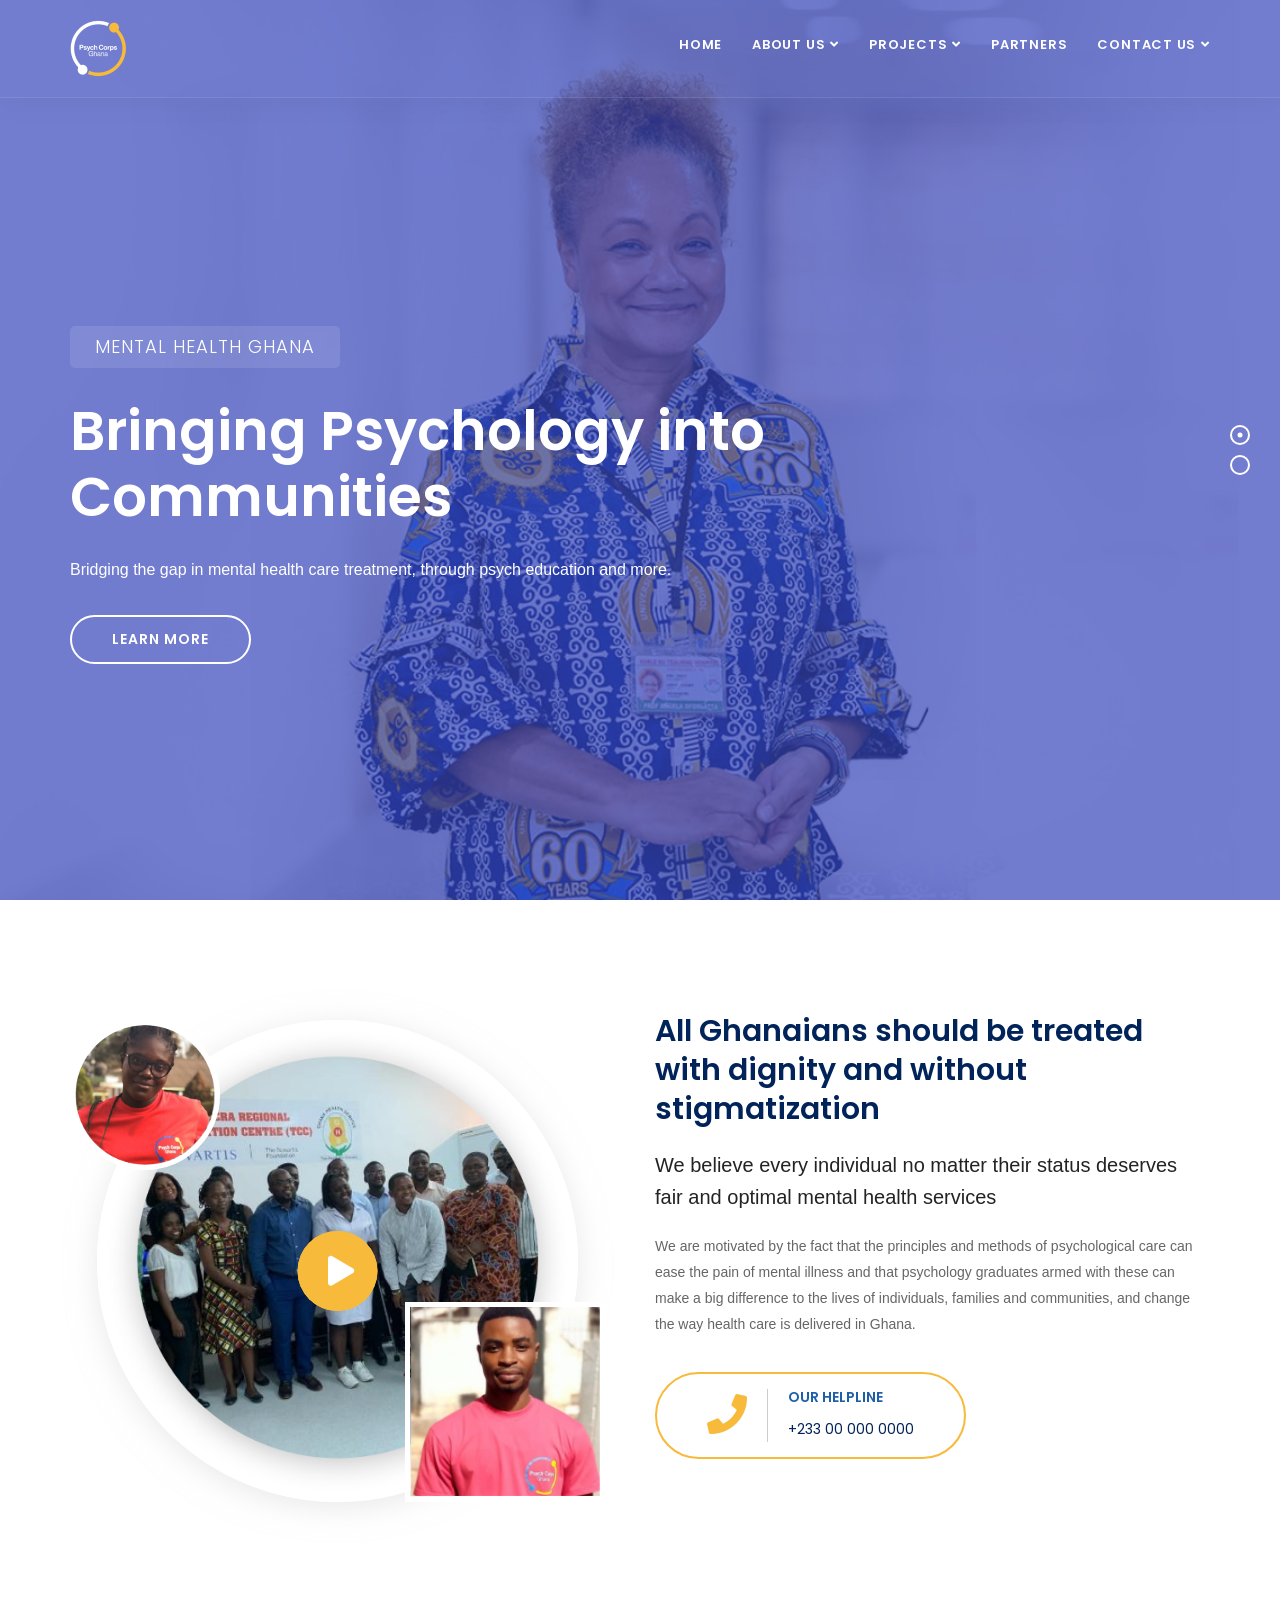
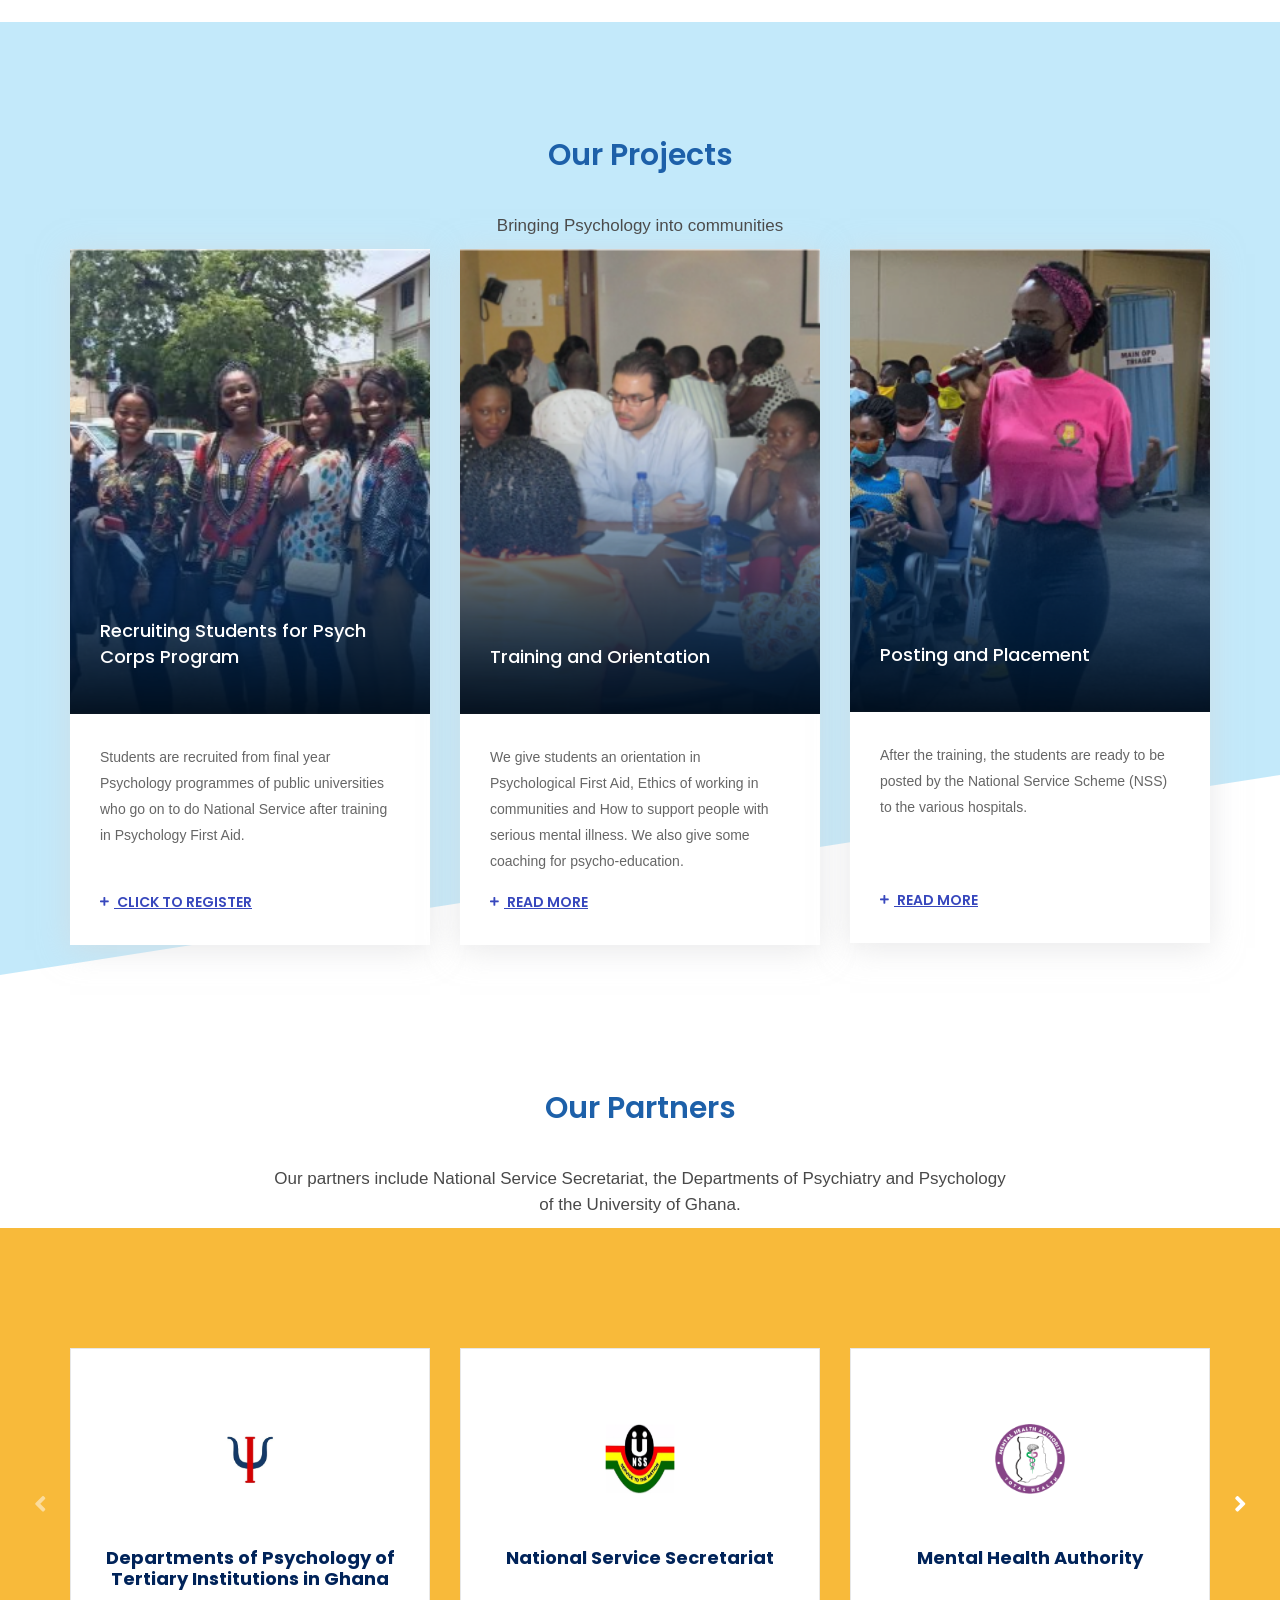
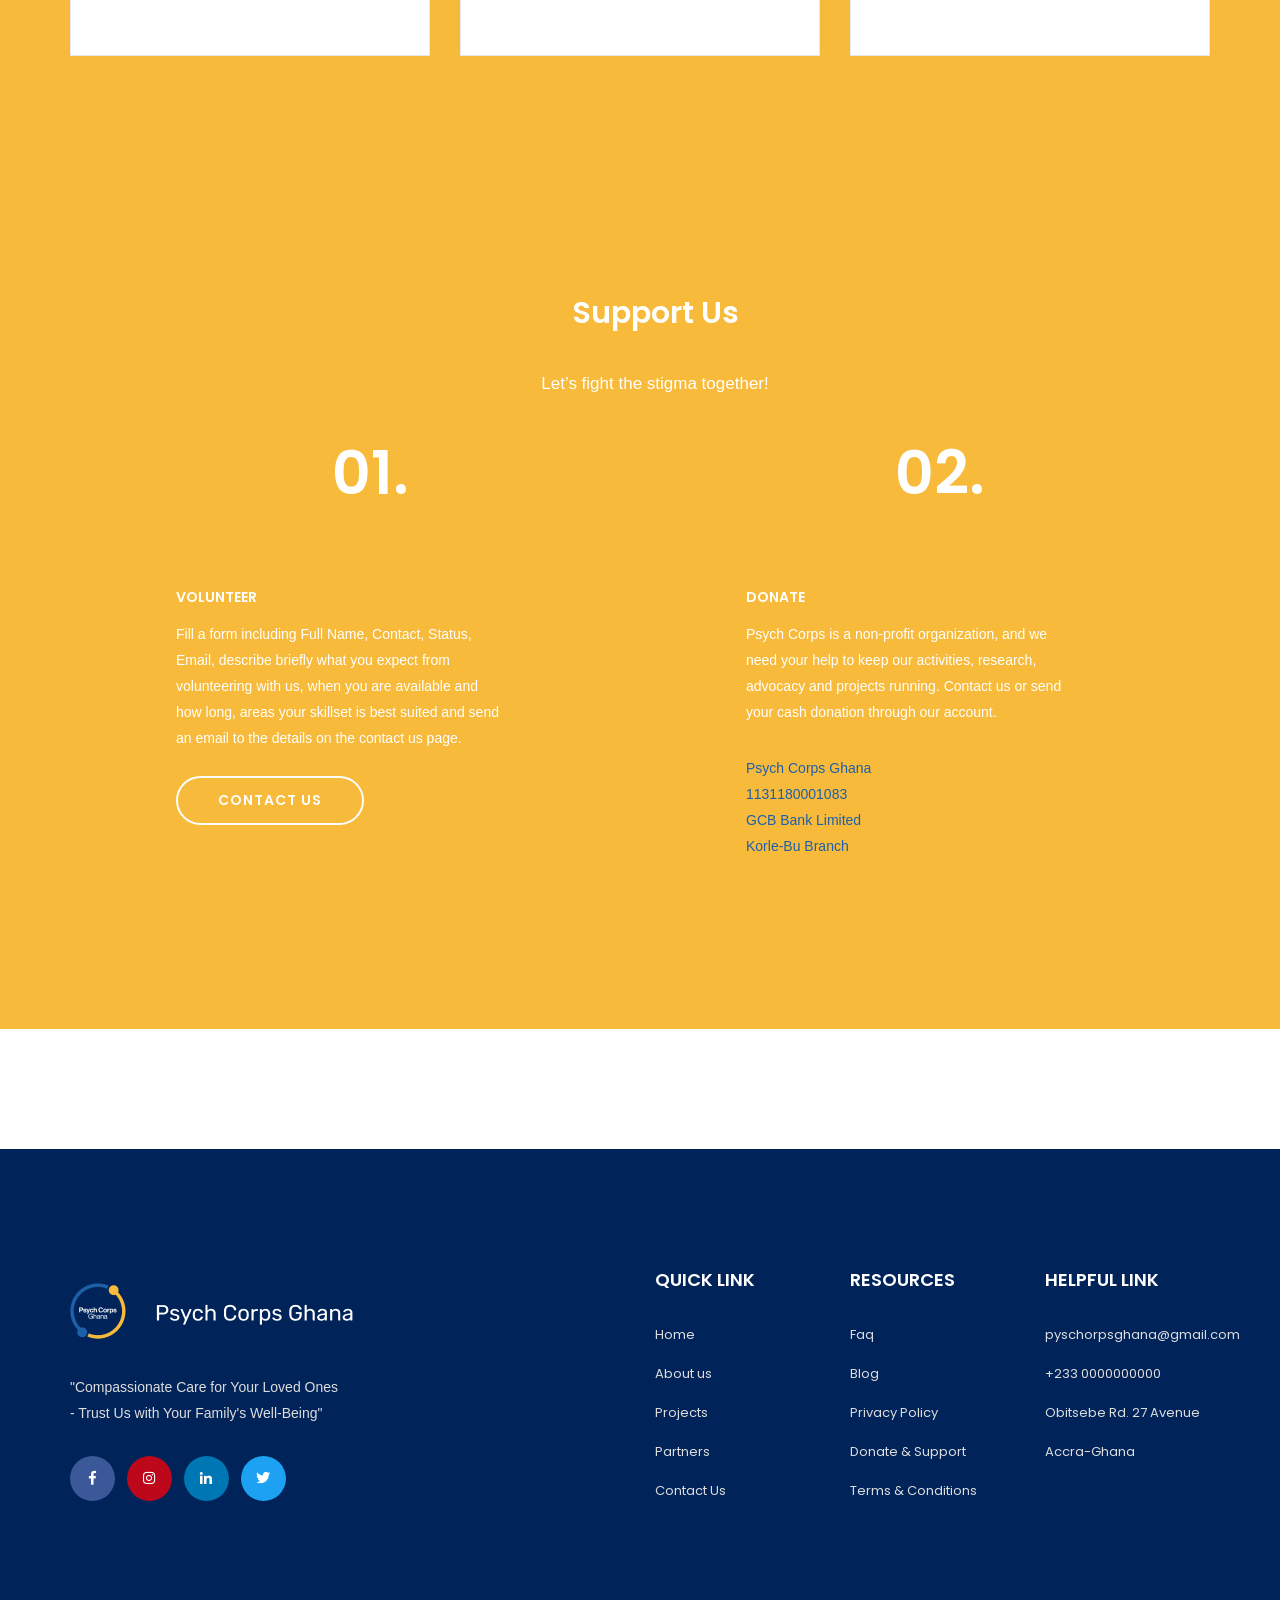
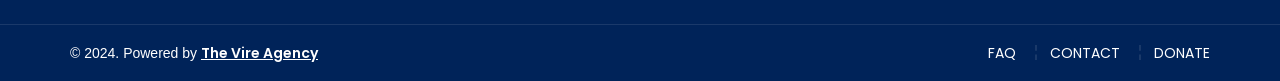
==== phychorps-ghana/source/index.html @ edf6812f "updated" ====
<!DOCTYPE html>
<html lang="en-US">
<head>
    <!-- ========== Meta Tags ========== -->
    <meta charset="utf-8">
    <meta http-equiv="X-UA-Compatible" content="IE=edge">
    <meta name="viewport" content="width=device-width, initial-scale=1">
    <meta name="description" content="Psychcorps Ghana trains and equips new graduates in psychology to administer psychological first aid in communities, reduce stigma and bridge the treatment gap.">
    <meta name="keywords" content="Psychcorps Ghana, Psychology, Doctors, Nurses, graduates">
    <meta name="author" content="Vire Agency">
    <!-- ========== Page Title ========== -->
    <title>Psychcorps Ghana | Home</title>

    <!-- ========== Favicon Icon ========== -->
    <link rel="shortcut icon" href="assets/images/psychcorpslogo.png" type="image/x-icon">

    <!-- ========== Start Stylesheet ========== -->
    <link href="assets/css/bootstrap.min.css" rel="stylesheet" />
    <link href="assets/css/font-awesome.min.css" rel="stylesheet" />
    <link href="assets/css/themify-icons.css" rel="stylesheet" />
    <link href="assets/css/flaticon-set.css" rel="stylesheet" />
    <link href="assets/css/magnific-popup.css" rel="stylesheet" />
    <link href="assets/css/owl.carousel.min.css" rel="stylesheet" />
    <link href="assets/css/owl.theme.default.min.css" rel="stylesheet" />
    <link href="assets/css/animate.css" rel="stylesheet" />
    <link href="assets/css/bootsnav.css" rel="stylesheet" />
    <link href="style.css" rel="stylesheet">
    <link href="assets/css/responsive.css" rel="stylesheet" />
    <!-- ========== End Stylesheet ========== -->

    <!-- HTML5 shim and Respond.js for IE8 support of HTML5 elements and media queries -->
    <!-- WARNING: Respond.js doesn't work if you view the page via file:// -->
    <!--[if lt IE 9]>
      <script src="assets/js/html5/html5shiv.min.js"></script>
      <script src="assets/js/html5/respond.min.js"></script>
    <![endif]-->

    <!-- ========== Google Fonts ========== -->
    <link href="https://fonts.googleapis.com/css?family=Source+Sans+Pro&display=swap" rel="stylesheet">
    <link href="https://fonts.googleapis.com/css?family=Poppins:200,300,400,500,600,700,800" rel="stylesheet">

</head>

<body>

    <!-- Preloader Start -->
    <div class="se-pre-con"></div>
    <!-- Preloader Ends -->

    <!-- Header 
    ============================================= -->
    <header>

        <!-- Start Navigation -->
        <nav class="navbar navbar-default active-border navbar-fixed navbar-transparent white bootsnav">

            <div class="container">
                <!-- Start Header Navigation -->
                <div class="navbar-header">
                    <button type="button" class="navbar-toggle" data-toggle="collapse" data-target="#navbar-menu">
                        <i class="fa fa-bars"></i>
                    </button>
                    <a class="navbar-brand" href="index.html">
                        <img src="assets/images/psychcorpslogo.png" class="logo logo-display" alt="Logo">
                        <img src="assets/images/psychcorpslogoblue.png" class="logo logo-scrolled" alt="Logo">
                    </a>
                </div>
                <!-- End Header Navigation -->

                <!-- Collect the nav links, forms, and other content for toggling -->
                <div class="collapse navbar-collapse" id="navbar-menu">
                    <ul class="nav navbar-nav navbar-right" data-in="#" data-out="#">
                        <li class="dropdown active dropdown-right">
                            <a href="index.html"   >Home</a>
                            <!-- <ul class="dropdown-menu">
                                <li><a href="index.html">Home Version One</a></li>
                                <li><a href="index-2.html">Home Version Two <span class="badge">Onepage</span></a></li>
                                <li><a href="index-1.html">Home Version Three <span class="badge">New</span></a></li>
                            </ul> -->
                        </li>
                       <li class="dropdown">
                            <a href="about.html" class="dropdown-toggle" data-toggle="dropdown" >About Us</a>
                            <ul class="dropdown-menu">
                                <li><a href="about.html">About</a></li>
                                <li><a href="board.html">Meet the Board</a></li>
                                <li><a href="team.html">Meet the Team</a></li>
                            </ul>
                        </li>
                        <li class="dropdown">
                            <a class="dropdown-toggle" data-toggle="dropdown" >Projects</a>
                            <ul class="dropdown-menu">
                                <li><a href="achievements.html">Achievements</a></li>
                                <li><a href="gallery.html">Gallery</a></li>
                                <!-- <li><a href="#">Blog</a></li> -->
                                <!-- <li><a href="blog-single-left-sidebar.html">Single Left Sidebar</a></li>
                                <li><a href="blog-single-right-sidebar.html">Single Right Sidebar</a></li> -->
                            </ul>
                        </li>

                        <li>
                            <a href="partners.html">Partners</a>
                        </li>
                        <!-- <li>
                            <a href="faq.html">Faq</a>
                        </li> -->
                         <li class="dropdown">
                            <a href="contact.html" class="dropdown-toggle" data-toggle="dropdown" >Contact US</a>
                            <ul class="dropdown-menu">
                                <!-- <li><a href="blog-standard.html">Support US</a></li> -->
                                <li><a href="blog-left-sidebar.html">Contact Us</a></li>
                            </ul>
                        </li>
                    </ul>
                </div><!-- /.navbar-collapse -->
            </div>   
        </nav>
        <!-- End Navigation -->

    </header>
    <!-- End Header -->

    <!-- Start Banner 
    ============================================= -->
    <div class="banner-area top-padding carousel-indicator-inc">
        <div id="bootcarousel" class="carousel content-less inc-top-heading text-normal slide carousel-fade animate_text" data-ride="carousel">

            <!-- Indicators -->
            <ol class="carousel-indicators">
                <li data-target="#bootcarousel" data-slide-to="0" class="active"></li>
                <li data-target="#bootcarousel" data-slide-to="1"></li>
            </ol>

            <!-- Wrapper for slides -->
            <div class="carousel-inner text-light carousel-zoom">
                <div class="item active">
                    <div class="slider-thumb bg-cover" style="background-image: url(assets/images/banner.jpg);"></div>
                    <div class="box-table shadow theme-hard">
                        <div class="box-cell">
                            <div class="container">
                                <div class="row">
                                    <div class="col-md-8">
                                        <div class="content">
                                            <h4 data-animation="animated fadeInDown">Mental Health Ghana</h4>
                                            <h2 data-animation="animated fadeInLeft">Bringing Psychology into Communities</h2>
                                            <p data-animation="animated slideInUp">
                                            Bridging the gap in mental health care treatment, through psych education and more.
                                            </p>
                                            <a  data-animation="animated fadeInDown" class="btn circle btn-light border btn-md" href="#">Learn More</a>
                                        </div>
                                    </div>
                                </div>
                            </div>
                        </div>
                    </div>
                </div>
                <div class="item">
                    <div class="slider-thumb bg-cover" style="background-image: url(assets/images/banner1.jpg);"></div>
                    <div class="box-table shadow theme-hard">
                        <div class="box-cell">
                            <div class="container">
                                <div class="row">
                                    <div class="col-md-8">
                                        <div class="content">
                                            <h4 data-animation="animated fadeInDown">Advice and information</h4>
                                            <h2 data-animation="animated fadeInLeft">Keep Talking About Mental Health</h2>
                                            <p data-animation="animated slideInUp">
                                            Bridging the gap in mental health care treatment, through psych education and more.
                                            </p>
                                            <a  data-animation="animated fadeInDown" class="btn circle btn-light border btn-md" href="#">Learn More</a>
                                        </div>
                                    </div>
                                </div>
                            </div>
                        </div>
                    </div>
                </div>

            </div>
            <!-- End Wrapper for slides -->
        </div>
    </div>
    <!-- End Banner -->

    <!-- Start Our About
    ============================================= -->
    <div class="about-area default-padding">
        <div class="container">
            <div class="row">
                <div class="about-content">
                    <div class="col-md-12 info">
                        <div class="content-info">
                            <div class="row">
                                <div class="col-md-6 thumb-box">
                                    <div class="thumb">
                                        <div class="top">
                                            <img src="assets/images/img5.png" alt="Thumb">
                                        </div>
                                        <div class="center">
                                            <img src="assets/images/img9.png" alt="Thumb">
                                            <a href="https://www.youtube.com/watch?v=5DGwOJXSxqg" class="popup-youtube light video-play-button video-inline">
                                                <i class="fa fa-play"></i>
                                            </a>
                                        </div>
                                        <div class="bottom">
                                            <img src="assets/images/img4.png" alt="Thumb">
                                        </div>
                                    </div>
                                </div>
                                <div class="col-md-6 info">
                                    <h2>All Ghanaians should be treated with dignity and without stigmatization</h2>
                                    <h4>We believe every individual no matter their status deserves fair and optimal mental health services</h4>
                                    <p>
                                        We are motivated by the fact that the principles and methods of psychological care can ease the pain of mental illness
                                        and that psychology graduates armed with these can make a big difference to the lives of individuals, families and
                                        communities, and change the way health care is delivered in Ghana.
                                    </p>
            
                                    <div class="button">
                                        <a href="#" class="contact-btn">
                                            <div class="icon">
                                                <i class="fas fa-phone"></i>
                                            </div>
                                            <div class="info">
                                                <h5>Our Helpline</h5>
                                                <span>+233 00 000 0000</span>
                                            </div>
                                        </a>
                                    </div>
                                </div>
                            </div>
                        </div>
                    </div>
                </div>
            </div>
        </div>
    </div>
    <!-- End Our About -->

    <!-- Start Responsibilities 
    ============================================= -->
    <div class="responsibilities-area bg-primary half-bg default-padding-top">
        <div id="blog" class="blog-area  bottom-less">
            <div class="container">
                <div class="row">
                    <div class="col-md-8 col-md-offset-2">
                        <div class="site-heading text-center">
                            <h2  class="blue-heading">Our Projects</h2>
                            
                            <p class="dark-paragraph">
                               Bringing Psychology into communities
                            </p>
                        </div>
                    </div>
                </div>
                <div class="row">
                    <div class="blog-items">
                        <!-- Single Item -->
                        <div class="single-item col-md-4">
                            <div class="item">
                                <div class="thumb">
                                    <a href="#">
                                        <img src="assets/images/img1.png" alt="Thumb">
                                        <div class="title">
                                            <h4>Recruiting Students for Psych Corps Program</h4>
                                        </div>
                                    </a>
                                </div>
                                <div class="info">
                                    <p>
                                     Students are recruited from final year Psychology programmes of public universities who go on to do National Service after training in Psychology First Aid. <br> <br>
                                    </p>
                                    <a class="more-btn" href="./Registration.html">
                                        <i class="fas fa-plus"></i> Click to Register
                                    </a>
                                </div>
                            </div>
                        </div>
                        
                        <!-- Single Item -->
                        <div class="single-item col-md-4">
                            <div class="item">
                                <div class="thumb">
                                    <a href="#">
                                        <img src="assets/images/img2.png" alt="Thumb">
                                        <div class="title">
                                            <h4>Training and Orientation</h4>
                                        </div>
                                    </a>
                                </div>
                                <div class="info">
                                    <p>
                                   We give students an orientation in Psychological First Aid, Ethics of working in communities and How to support people with serious mental illness. We also give some coaching for psycho-education.
                                    </p>
                                    <!--Use blog-single.html-->
                                    <a class="more-btn">
                                        <i class="fas fa-plus"></i> Read More
                                    </a>
                                </div>
                            </div>
                        </div>
                        
                        <!-- Single Item -->
                        <div class="single-item col-md-4">
                            <div class="item">
                                <div class="thumb">
                                    <a href="#">
                                        <img src="assets/images/img3.png" alt="Thumb">
                                        <div class="title">
                                            <h4>Posting and Placement
                                            </h4>
                                        </div>
                                    </a>
                                </div>
                                <div class="info">
                                    
                                    <p>
                                    After the training, the students are ready to be posted by the National Service Scheme (NSS) to the various hospitals. <br> <br> <br>
                                    </p>
                                    <a class="more-btn">
                                        <i class="fas fa-plus"></i> Read More
                                    </a>
                                </div>
                            </div>
                        </div>
                        
                    </div>
                </div>
            </div>
        </div>
    </div>
    <!-- End Responsibilities -->

    <!-- Start Way to Safe 
    ============================================= -->
    <div class="safe-way-area fixed-bg default-padding">
        <!-- End Fixed Shape BG -->
        <div class="container">
            <div class="row">
                <div class="col-md-8 col-md-offset-2">
                    <div class="site-heading text-center">
                        <h2 class="blue-heading">Our Partners</h2>
                       
                        <p class="dark-paragraph">
                        <!-- We collaborate with stakeholders (families, health providers, caregivers, other NGOs, government agencies) to achieve
                        our objectives of reducing the wide treatment gap and promotion of mental health -->
                        Our partners include National Service Secretariat, the Departments of Psychiatry and Psychology of the University of Ghana.
                    </div>
                </div>
            </div>
  
        </div>

            <div class="symptoms-area bg-yellow text-light contagion-area default-padding bg-fixed">
                <div class="container">
                
                    <div class="row">
                        <div class="col-md-12">
                            <div class="symptoms-carousel owl-carousel owl-theme contagion-items text-center">
                                <!-- Single Item -->
                                <div class="item">
                                    <div class="thumb">
                                        <img src="assets/images/icon1.png" alt="Thumb">
                                    </div>
                                    <h4>Departments of Psychology of  Tertiary Institutions in Ghana</h4>
                                    <!-- <p>
                                        Departments of Psychology of Tertiary Institutions in Ghana.
                                    </p> -->
                                </div>
                                
                                <!-- Single Item -->
                                <div class="item">
                                    <div class="thumb">
                                        <img src="assets/images/icon2.png" alt="Thumb">
                                    </div>
                                    <h4>National Service Secretariat <br> <br></h4>
                                    <!-- <p>
                                        Recommend exquisite household eagerness preserved now. My improved honoured he am ecstatic
                                        quitting greatest formerly.
                                    </p> -->
                                </div>
                                
                                <!-- Single Item -->
                                <div class="item">
                                    <div class="thumb">
                                        <img src="assets/images/icon3.png" alt="Thumb">
                                    </div>
                                    <h4>Mental Health Authority <br> <br></h4>
                                    <!-- <p>
                                        Recommend exquisite household eagerness preserved now. My improved honoured he am ecstatic
                                        quitting greatest formerly.
                                    </p> -->
                                </div>
                                
                               
                                <div class="item">
                                    <div class="thumb">
                                        <img src="assets/images/icon4.png" alt="Thumb">
                                    </div>
                                    <h4>Ghana Health Service</h4>
                                    <br>
                                    <!-- <p>
                                                                        Recommend exquisite household eagerness preserved now. My improved honoured he am ecstatic
                                                                        quitting greatest formerly.
                                                                    </p> -->
                                </div>
                                
                            </div>
                        </div>
                    </div>
                </div>
            </div>


     <div class="symptoms-area bg-yellow text-light contagion-area default-padding bg-fixed">
         <div class="container">
            <div class="container">
                    <div class="row">
                        <div class="col-md-8 col-md-offset-2">
                            <div class="site-heading text-center">
                                <h2>Support Us</h2>
                            
                                <p>
                                Let’s fight the stigma together!
                            </div>
                        </div>
                    </div>
                    
          <div class="responsibilities-items ">
                    <!-- Single Item -->
                    <div class="col-md-6 left-item">
                        <div class="item">
                            <h4 class="header-text">01.</h4>
                            <ul>
                                <li>
                                    <!-- <div class="thumb">
                                        <img src="assets/img/icons/001-hand-wash.svg" alt="Thumb">
                                    </div> -->
                                    <div class="info">
                                        <h5>VOLUNTEER</h5>
                                        <p>
                                            Fill a form including Full Name, Contact, Status, Email, describe briefly what you expect from volunteering with us, when you are available and how long, areas your skillset is best suited and send an email to the details on the contact us page.
                                        </p>
                                      
                                            <a  data-animation="animated fadeInDown" class="btn circle btn-light border btn-md volunteer-btn" href="contact.html">Contact Us</a>
                                 
                                    </div>
                                </li>                                
                            </ul>
                        </div>
                    </div>                 
                    <!-- Single Item -->
                    <div class="col-md-6 right-item">
                        <div class="item">
                            <h4 class="header-text">02.</h4>
                            <ul>
                                <li>
                                    <!-- <div class="thumb">
                                        <img src="assets/img/icons/012-handshake-2.svg" alt="Thumb">
                                    </div> -->
                                    <div class="info">
                                        <h5>DONATE</h5>
                                        <p>
                                           Psych Corps is a non-profit organization, and we need your help to keep our activities, research, advocacy and projects running. Contact us or send your cash donation through our account.
                                        </p> 
                                        <p class="sub-info" style="color:#1D60A9; margin-top: 3rem;">                                     
                                           Psych Corps Ghana <br>
                                             1131180001083 <br>
                                              GCB Bank Limited <br>
                                               Korle-Bu Branch 
                                        </p>      
                                    </div>
                                </li>
                            </ul>
                        </div>
                    </div>
            </div>
        </div>
    </div>
</div>

    </div>
    <!-- End Way to Safe -->



    <!-- Start Footer 
    ============================================= -->
    <footer class="bg-dark text-light">
        <div class="container">
            <div class="f-items default-padding">
                <div class="row">
                    <div class="col-md-6 col-sm-6 equal-height item">
                        <div class="f-item about">
                            <img src="assets/images/LOGO.png" alt="Logo">
                            <p>
                    "Compassionate Care for Your Loved Ones  <br>- Trust Us with Your Family's Well-Being"                            </p>
                            <ul class="social">
                                <li class="facebook">
                                    <a href="#">
                                        <i class="fab fa-facebook-f"></i>
                                    </a>
                                </li>
                                 <li class="pinterest">
                                    <a href="#">
                                        <i class="fab fa-instagram"></i>
                                    </a>
                                </li>
                                <li class="linkedin">
                                    <a href="#">
                                        <i class="fab fa-linkedin-in"></i>
                                    </a>
                                </li>
                                  <li class="twitter">
                                    <a href="#">
                                        <i class="fab fa-twitter"></i>
                                    </a>
                                </li>
                            </ul>
                        </div>
                    </div>
                    <div class="col-md-2 col-sm-6 equal-height item">
                        <div class="f-item link">
                            <h4>Quick Link</h4>
                            <ul>
                                <li>
                                    <a href="#">Home</a>
                                </li>
                                <li>
                                    <a href="#">About us</a>
                                </li>
                                <li>
                                    <a href="#">Projects</a>
                                </li>
                                <li>
                                    <a href="#">Partners</a>
                                </li>
                                <li>
                                    <a href="#">Contact Us</a>
                                </li>
                            </ul>
                        </div>
                    </div>
                    <div class="col-md-2 col-sm-6 equal-height item">
                        <div class="f-item link">
                            <h4>Resources</h4>
                            <ul>
                                <li>
                                    <a href="#">Faq</a>
                                </li>
                                <li>
                                    <a href="#">Blog</a>
                                </li>
                                  <li>
                                    <a href="#">Privacy Policy</a>
                                </li>
                                   <li>
                                    <a href="#">Donate & Support</a>
                                </li>
                                 <li>
                                    <a href="#">Terms & Conditions</a>
                                </li>
                            </ul>
                        </div>
                    </div>
                    <div class="col-md-2 col-sm-6 equal-height item">
                        <div class="f-item link">
                            <h4>Helpful Link</h4>
                            <ul>
                                <li>
                                    <a>pyschorpsghana@gmail.com</a>
                                </li>
                                <li>
                                    <a>+233 0000000000</a>
                                </li>
                                <li>
                                    <a>Obitsebe Rd. 27 Avenue</a>
                                </li>
                                <li>
                                    <a>Accra-Ghana</a>
                                </li>
                            </ul>
                        </div>
                    </div>
                </div>
            </div>
        </div>
        <!-- Start Footer Bottom -->
        <div class="footer-bottom">
            <div class="container">
                <div class="row">
                    <div class="col-md-6">
                        <p>&copy; 2024. Powered by <a href="https://www.vire.agency/">The Vire Agency</a></p>
                    </div>
                    <div class="col-md-6 text-right link">
                        <ul>
                            <li>
                                <a href="faq.html">Faq</a>
                            </li>
                            <li>
                                <a href="contact.html">Contact</a>
                            </li>
                            <li>
                                <a href="contact.html">Donate</a>
                            </li>
                        </ul>
                    </div>
                </div>
            </div>
        </div>
        <!-- End Footer Bottom -->
    </footer>
    <!-- End Footer -->

    <!-- jQuery Frameworks
    ============================================= -->
    <script src="assets/js/jquery-1.12.4.min.js"></script>
    <script src="assets/js/bootstrap.min.js"></script>
    <script src="assets/js/equal-height.min.js"></script>
    <script src="assets/js/jquery.appear.js"></script>
    <script src="assets/js/jquery.easing.min.js"></script>
    <script src="assets/js/jquery.magnific-popup.min.js"></script>
    <script src="assets/js/modernizr.custom.13711.js"></script>
    <script src="assets/js/owl.carousel.min.js"></script>
    <script src="assets/js/wow.min.js"></script>
    <script src="assets/js/progress-bar.min.js"></script>
    <script src="assets/js/isotope.pkgd.min.js"></script>
    <script src="assets/js/imagesloaded.pkgd.min.js"></script>
    <script src="assets/js/count-to.js"></script>
    <script src="assets/js/YTPlayer.min.js"></script>
    <script src="assets/js/circle-progress.js"></script>
    <script src="assets/js/bootsnav.js"></script>
    <script src="assets/js/main.js"></script>

</body>
</html>
---- phychorps-ghana/source/assets/css/themify-icons.css ----
@font-face {
	font-family: 'themify';
	src:url('../fonts/themify.eot?-fvbane');
	src:url('../fonts/themify.eot?#iefix-fvbane') format('embedded-opentype'),
		url('../fonts/themify.woff?-fvbane') format('woff'),
		url('../fonts/themify.ttf?-fvbane') format('truetype'),
		url('../fonts/themify.svg?-fvbane#themify') format('svg');
	font-weight: normal;
	font-style: normal;
}

[class^="ti-"], [class*=" ti-"] {
	font-family: 'themify';
	speak: none;
	font-style: normal;
	font-weight: normal;
	font-variant: normal;
	text-transform: none;
	line-height: 1;

	/* Better Font Rendering =========== */
	-webkit-font-smoothing: antialiased;
	-moz-osx-font-smoothing: grayscale;
}

.ti-wand:before {
	content: "\e600";
}
.ti-volume:before {
	content: "\e601";
}
.ti-user:before {
	content: "\e602";
}
.ti-unlock:before {
	content: "\e603";
}
.ti-unlink:before {
	content: "\e604";
}
.ti-trash:before {
	content: "\e605";
}
.ti-thought:before {
	content: "\e606";
}
.ti-target:before {
	content: "\e607";
}
.ti-tag:before {
	content: "\e608";
}
.ti-tablet:before {
	content: "\e609";
}
.ti-star:before {
	content: "\e60a";
}
.ti-spray:before {
	content: "\e60b";
}
.ti-signal:before {
	content: "\e60c";
}
.ti-shopping-cart:before {
	content: "\e60d";
}
.ti-shopping-cart-full:before {
	content: "\e60e";
}
.ti-settings:before {
	content: "\e60f";
}
.ti-search:before {
	content: "\e610";
}
.ti-zoom-in:before {
	content: "\e611";
}
.ti-zoom-out:before {
	content: "\e612";
}
.ti-cut:before {
	content: "\e613";
}
.ti-ruler:before {
	content: "\e614";
}
.ti-ruler-pencil:before {
	content: "\e615";
}
.ti-ruler-alt:before {
	content: "\e616";
}
.ti-bookmark:before {
	content: "\e617";
}
.ti-bookmark-alt:before {
	content: "\e618";
}
.ti-reload:before {
	content: "\e619";
}
.ti-plus:before {
	content: "\e61a";
}
.ti-pin:before {
	content: "\e61b";
}
.ti-pencil:before {
	content: "\e61c";
}
.ti-pencil-alt:before {
	content: "\e61d";
}
.ti-paint-roller:before {
	content: "\e61e";
}
.ti-paint-bucket:before {
	content: "\e61f";
}
.ti-na:before {
	content: "\e620";
}
.ti-mobile:before {
	content: "\e621";
}
.ti-minus:before {
	content: "\e622";
}
.ti-medall:before {
	content: "\e623";
}
.ti-medall-alt:before {
	content: "\e624";
}
.ti-marker:before {
	content: "\e625";
}
.ti-marker-alt:before {
	content: "\e626";
}
.ti-arrow-up:before {
	content: "\e627";
}
.ti-arrow-right:before {
	content: "\e628";
}
.ti-arrow-left:before {
	content: "\e629";
}
.ti-arrow-down:before {
	content: "\e62a";
}
.ti-lock:before {
	content: "\e62b";
}
.ti-location-arrow:before {
	content: "\e62c";
}
.ti-link:before {
	content: "\e62d";
}
.ti-layout:before {
	content: "\e62e";
}
.ti-layers:before {
	content: "\e62f";
}
.ti-layers-alt:before {
	content: "\e630";
}
.ti-key:before {
	content: "\e631";
}
.ti-import:before {
	content: "\e632";
}
.ti-image:before {
	content: "\e633";
}
.ti-heart:before {
	content: "\e634";
}
.ti-heart-broken:before {
	content: "\e635";
}
.ti-hand-stop:before {
	content: "\e636";
}
.ti-hand-open:before {
	content: "\e637";
}
.ti-hand-drag:before {
	content: "\e638";
}
.ti-folder:before {
	content: "\e639";
}
.ti-flag:before {
	content: "\e63a";
}
.ti-flag-alt:before {
	content: "\e63b";
}
.ti-flag-alt-2:before {
	content: "\e63c";
}
.ti-eye:before {
	content: "\e63d";
}
.ti-export:before {
	content: "\e63e";
}
.ti-exchange-vertical:before {
	content: "\e63f";
}
.ti-desktop:before {
	content: "\e640";
}
.ti-cup:before {
	content: "\e641";
}
.ti-crown:before {
	content: "\e642";
}
.ti-comments:before {
	content: "\e643";
}
.ti-comment:before {
	content: "\e644";
}
.ti-comment-alt:before {
	content: "\e645";
}
.ti-close:before {
	content: "\e646";
}
.ti-clip:before {
	content: "\e647";
}
.ti-angle-up:before {
	content: "\e648";
}
.ti-angle-right:before {
	content: "\e649";
}
.ti-angle-left:before {
	content: "\e64a";
}
.ti-angle-down:before {
	content: "\e64b";
}
.ti-check:before {
	content: "\e64c";
}
.ti-check-box:before {
	content: "\e64d";
}
.ti-camera:before {
	content: "\e64e";
}
.ti-announcement:before {
	content: "\e64f";
}
.ti-brush:before {
	content: "\e650";
}
.ti-briefcase:before {
	content: "\e651";
}
.ti-bolt:before {
	content: "\e652";
}
.ti-bolt-alt:before {
	content: "\e653";
}
.ti-blackboard:before {
	content: "\e654";
}
.ti-bag:before {
	content: "\e655";
}
.ti-move:before {
	content: "\e656";
}
.ti-arrows-vertical:before {
	content: "\e657";
}
.ti-arrows-horizontal:before {
	content: "\e658";
}
.ti-fullscreen:before {
	content: "\e659";
}
.ti-arrow-top-right:before {
	content: "\e65a";
}
.ti-arrow-top-left:before {
	content: "\e65b";
}
.ti-arrow-circle-up:before {
	content: "\e65c";
}
.ti-arrow-circle-right:before {
	content: "\e65d";
}
.ti-arrow-circle-left:before {
	content: "\e65e";
}
.ti-arrow-circle-down:before {
	content: "\e65f";
}
.ti-angle-double-up:before {
	content: "\e660";
}
.ti-angle-double-right:before {
	content: "\e661";
}
.ti-angle-double-left:before {
	content: "\e662";
}
.ti-angle-double-down:before {
	content: "\e663";
}
.ti-zip:before {
	content: "\e664";
}
.ti-world:before {
	content: "\e665";
}
.ti-wheelchair:before {
	content: "\e666";
}
.ti-view-list:before {
	content: "\e667";
}
.ti-view-list-alt:before {
	content: "\e668";
}
.ti-view-grid:before {
	content: "\e669";
}
.ti-uppercase:before {
	content: "\e66a";
}
.ti-upload:before {
	content: "\e66b";
}
.ti-underline:before {
	content: "\e66c";
}
.ti-truck:before {
	content: "\e66d";
}
.ti-timer:before {
	content: "\e66e";
}
.ti-ticket:before {
	content: "\e66f";
}
.ti-thumb-up:before {
	content: "\e670";
}
.ti-thumb-down:before {
	content: "\e671";
}
.ti-text:before {
	content: "\e672";
}
.ti-stats-up:before {
	content: "\e673";
}
.ti-stats-down:before {
	content: "\e674";
}
.ti-split-v:before {
	content: "\e675";
}
.ti-split-h:before {
	content: "\e676";
}
.ti-smallcap:before {
	content: "\e677";
}
.ti-shine:before {
	content: "\e678";
}
.ti-shift-right:before {
	content: "\e679";
}
.ti-shift-left:before {
	content: "\e67a";
}
.ti-shield:before {
	content: "\e67b";
}
.ti-notepad:before {
	content: "\e67c";
}
.ti-server:before {
	content: "\e67d";
}
.ti-quote-right:before {
	content: "\e67e";
}
.ti-quote-left:before {
	content: "\e67f";
}
.ti-pulse:before {
	content: "\e680";
}
.ti-printer:before {
	content: "\e681";
}
.ti-power-off:before {
	content: "\e682";
}
.ti-plug:before {
	content: "\e683";
}
.ti-pie-chart:before {
	content: "\e684";
}
.ti-paragraph:before {
	content: "\e685";
}
.ti-panel:before {
	content: "\e686";
}
.ti-package:before {
	content: "\e687";
}
.ti-music:before {
	content: "\e688";
}
.ti-music-alt:before {
	content: "\e689";
}
.ti-mouse:before {
	content: "\e68a";
}
.ti-mouse-alt:before {
	content: "\e68b";
}
.ti-money:before {
	content: "\e68c";
}
.ti-microphone:before {
	content: "\e68d";
}
.ti-menu:before {
	content: "\e68e";
}
.ti-menu-alt:before {
	content: "\e68f";
}
.ti-map:before {
	content: "\e690";
}
.ti-map-alt:before {
	content: "\e691";
}
.ti-loop:before {
	content: "\e692";
}
.ti-location-pin:before {
	content: "\e693";
}
.ti-list:before {
	content: "\e694";
}
.ti-light-bulb:before {
	content: "\e695";
}
.ti-Italic:before {
	content: "\e696";
}
.ti-info:before {
	content: "\e697";
}
.ti-infinite:before {
	content: "\e698";
}
.ti-id-badge:before {
	content: "\e699";
}
.ti-hummer:before {
	content: "\e69a";
}
.ti-home:before {
	content: "\e69b";
}
.ti-help:before {
	content: "\e69c";
}
.ti-headphone:before {
	content: "\e69d";
}
.ti-harddrives:before {
	content: "\e69e";
}
.ti-harddrive:before {
	content: "\e69f";
}
.ti-gift:before {
	content: "\e6a0";
}
.ti-game:before {
	content: "\e6a1";
}
.ti-filter:before {
	content: "\e6a2";
}
.ti-files:before {
	content: "\e6a3";
}
.ti-file:before {
	content: "\e6a4";
}
.ti-eraser:before {
	content: "\e6a5";
}
.ti-envelope:before {
	content: "\e6a6";
}
.ti-download:before {
	content: "\e6a7";
}
.ti-direction:before {
	content: "\e6a8";
}
.ti-direction-alt:before {
	content: "\e6a9";
}
.ti-dashboard:before {
	content: "\e6aa";
}
.ti-control-stop:before {
	content: "\e6ab";
}
.ti-control-shuffle:before {
	content: "\e6ac";
}
.ti-control-play:before {
	content: "\e6ad";
}
.ti-control-pause:before {
	content: "\e6ae";
}
.ti-control-forward:before {
	content: "\e6af";
}
.ti-control-backward:before {
	content: "\e6b0";
}
.ti-cloud:before {
	content: "\e6b1";
}
.ti-cloud-up:before {
	content: "\e6b2";
}
.ti-cloud-down:before {
	content: "\e6b3";
}
.ti-clipboard:before {
	content: "\e6b4";
}
.ti-car:before {
	content: "\e6b5";
}
.ti-calendar:before {
	content: "\e6b6";
}
.ti-book:before {
	content: "\e6b7";
}
.ti-bell:before {
	content: "\e6b8";
}
.ti-basketball:before {
	content: "\e6b9";
}
.ti-bar-chart:before {
	content: "\e6ba";
}
.ti-bar-chart-alt:before {
	content: "\e6bb";
}
.ti-back-right:before {
	content: "\e6bc";
}
.ti-back-left:before {
	content: "\e6bd";
}
.ti-arrows-corner:before {
	content: "\e6be";
}
.ti-archive:before {
	content: "\e6bf";
}
.ti-anchor:before {
	content: "\e6c0";
}
.ti-align-right:before {
	content: "\e6c1";
}
.ti-align-left:before {
	content: "\e6c2";
}
.ti-align-justify:before {
	content: "\e6c3";
}
.ti-align-center:before {
	content: "\e6c4";
}
.ti-alert:before {
	content: "\e6c5";
}
.ti-alarm-clock:before {
	content: "\e6c6";
}
.ti-agenda:before {
	content: "\e6c7";
}
.ti-write:before {
	content: "\e6c8";
}
.ti-window:before {
	content: "\e6c9";
}
.ti-widgetized:before {
	content: "\e6ca";
}
.ti-widget:before {
	content: "\e6cb";
}
.ti-widget-alt:before {
	content: "\e6cc";
}
.ti-wallet:before {
	content: "\e6cd";
}
.ti-video-clapper:before {
	content: "\e6ce";
}
.ti-video-camera:before {
	content: "\e6cf";
}
.ti-vector:before {
	content: "\e6d0";
}
.ti-themify-logo:before {
	content: "\e6d1";
}
.ti-themify-favicon:before {
	content: "\e6d2";
}
.ti-themify-favicon-alt:before {
	content: "\e6d3";
}
.ti-support:before {
	content: "\e6d4";
}
.ti-stamp:before {
	content: "\e6d5";
}
.ti-split-v-alt:before {
	content: "\e6d6";
}
.ti-slice:before {
	content: "\e6d7";
}
.ti-shortcode:before {
	content: "\e6d8";
}
.ti-shift-right-alt:before {
	content: "\e6d9";
}
.ti-shift-left-alt:before {
	content: "\e6da";
}
.ti-ruler-alt-2:before {
	content: "\e6db";
}
.ti-receipt:before {
	content: "\e6dc";
}
.ti-pin2:before {
	content: "\e6dd";
}
.ti-pin-alt:before {
	content: "\e6de";
}
.ti-pencil-alt2:before {
	content: "\e6df";
}
.ti-palette:before {
	content: "\e6e0";
}
.ti-more:before {
	content: "\e6e1";
}
.ti-more-alt:before {
	content: "\e6e2";
}
.ti-microphone-alt:before {
	content: "\e6e3";
}
.ti-magnet:before {
	content: "\e6e4";
}
.ti-line-double:before {
	content: "\e6e5";
}
.ti-line-dotted:before {
	content: "\e6e6";
}
.ti-line-dashed:before {
	content: "\e6e7";
}
.ti-layout-width-full:before {
	content: "\e6e8";
}
.ti-layout-width-default:before {
	content: "\e6e9";
}
.ti-layout-width-default-alt:before {
	content: "\e6ea";
}
.ti-layout-tab:before {
	content: "\e6eb";
}
.ti-layout-tab-window:before {
	content: "\e6ec";
}
.ti-layout-tab-v:before {
	content: "\e6ed";
}
.ti-layout-tab-min:before {
	content: "\e6ee";
}
.ti-layout-slider:before {
	content: "\e6ef";
}
.ti-layout-slider-alt:before {
	content: "\e6f0";
}
.ti-layout-sidebar-right:before {
	content: "\e6f1";
}
.ti-layout-sidebar-none:before {
	content: "\e6f2";
}
.ti-layout-sidebar-left:before {
	content: "\e6f3";
}
.ti-layout-placeholder:before {
	content: "\e6f4";
}
.ti-layout-menu:before {
	content: "\e6f5";
}
.ti-layout-menu-v:before {
	content: "\e6f6";
}
.ti-layout-menu-separated:before {
	content: "\e6f7";
}
.ti-layout-menu-full:before {
	content: "\e6f8";
}
.ti-layout-media-right-alt:before {
	content: "\e6f9";
}
.ti-layout-media-right:before {
	content: "\e6fa";
}
.ti-layout-media-overlay:before {
	content: "\e6fb";
}
.ti-layout-media-overlay-alt:before {
	content: "\e6fc";
}
.ti-layout-media-overlay-alt-2:before {
	content: "\e6fd";
}
.ti-layout-media-left-alt:before {
	content: "\e6fe";
}
.ti-layout-media-left:before {
	content: "\e6ff";
}
.ti-layout-media-center-alt:before {
	content: "\e700";
}
.ti-layout-media-center:before {
	content: "\e701";
}
.ti-layout-list-thumb:before {
	content: "\e702";
}
.ti-layout-list-thumb-alt:before {
	content: "\e703";
}
.ti-layout-list-post:before {
	content: "\e704";
}
.ti-layout-list-large-image:before {
	content: "\e705";
}
.ti-layout-line-solid:before {
	content: "\e706";
}
.ti-layout-grid4:before {
	content: "\e707";
}
.ti-layout-grid3:before {
	content: "\e708";
}
.ti-layout-grid2:before {
	content: "\e709";
}
.ti-layout-grid2-thumb:before {
	content: "\e70a";
}
.ti-layout-cta-right:before {
	content: "\e70b";
}
.ti-layout-cta-left:before {
	content: "\e70c";
}
.ti-layout-cta-center:before {
	content: "\e70d";
}
.ti-layout-cta-btn-right:before {
	content: "\e70e";
}
.ti-layout-cta-btn-left:before {
	content: "\e70f";
}
.ti-layout-column4:before {
	content: "\e710";
}
.ti-layout-column3:before {
	content: "\e711";
}
.ti-layout-column2:before {
	content: "\e712";
}
.ti-layout-accordion-separated:before {
	content: "\e713";
}
.ti-layout-accordion-merged:before {
	content: "\e714";
}
.ti-layout-accordion-list:before {
	content: "\e715";
}
.ti-ink-pen:before {
	content: "\e716";
}
.ti-info-alt:before {
	content: "\e717";
}
.ti-help-alt:before {
	content: "\e718";
}
.ti-headphone-alt:before {
	content: "\e719";
}
.ti-hand-point-up:before {
	content: "\e71a";
}
.ti-hand-point-right:before {
	content: "\e71b";
}
.ti-hand-point-left:before {
	content: "\e71c";
}
.ti-hand-point-down:before {
	content: "\e71d";
}
.ti-gallery:before {
	content: "\e71e";
}
.ti-face-smile:before {
	content: "\e71f";
}
.ti-face-sad:before {
	content: "\e720";
}
.ti-credit-card:before {
	content: "\e721";
}
.ti-control-skip-forward:before {
	content: "\e722";
}
.ti-control-skip-backward:before {
	content: "\e723";
}
.ti-control-record:before {
	content: "\e724";
}
.ti-control-eject:before {
	content: "\e725";
}
.ti-comments-smiley:before {
	content: "\e726";
}
.ti-brush-alt:before {
	content: "\e727";
}
.ti-youtube:before {
	content: "\e728";
}
.ti-vimeo:before {
	content: "\e729";
}
.ti-twitter:before {
	content: "\e72a";
}
.ti-time:before {
	content: "\e72b";
}
.ti-tumblr:before {
	content: "\e72c";
}
.ti-skype:before {
	content: "\e72d";
}
.ti-share:before {
	content: "\e72e";
}
.ti-share-alt:before {
	content: "\e72f";
}
.ti-rocket:before {
	content: "\e730";
}
.ti-pinterest:before {
	content: "\e731";
}
.ti-new-window:before {
	content: "\e732";
}
.ti-microsoft:before {
	content: "\e733";
}
.ti-list-ol:before {
	content: "\e734";
}
.ti-linkedin:before {
	content: "\e735";
}
.ti-layout-sidebar-2:before {
	content: "\e736";
}
.ti-layout-grid4-alt:before {
	content: "\e737";
}
.ti-layout-grid3-alt:before {
	content: "\e738";
}
.ti-layout-grid2-alt:before {
	content: "\e739";
}
.ti-layout-column4-alt:before {
	content: "\e73a";
}
.ti-layout-column3-alt:before {
	content: "\e73b";
}
.ti-layout-column2-alt:before {
	content: "\e73c";
}
.ti-instagram:before {
	content: "\e73d";
}
.ti-google:before {
	content: "\e73e";
}
.ti-github:before {
	content: "\e73f";
}
.ti-flickr:before {
	content: "\e740";
}
.ti-facebook:before {
	content: "\e741";
}
.ti-dropbox:before {
	content: "\e742";
}
.ti-dribbble:before {
	content: "\e743";
}
.ti-apple:before {
	content: "\e744";
}
.ti-android:before {
	content: "\e745";
}
.ti-save:before {
	content: "\e746";
}
.ti-save-alt:before {
	content: "\e747";
}
.ti-yahoo:before {
	content: "\e748";
}
.ti-wordpress:before {
	content: "\e749";
}
.ti-vimeo-alt:before {
	content: "\e74a";
}
.ti-twitter-alt:before {
	content: "\e74b";
}
.ti-tumblr-alt:before {
	content: "\e74c";
}
.ti-trello:before {
	content: "\e74d";
}
.ti-stack-overflow:before {
	content: "\e74e";
}
.ti-soundcloud:before {
	content: "\e74f";
}
.ti-sharethis:before {
	content: "\e750";
}
.ti-sharethis-alt:before {
	content: "\e751";
}
.ti-reddit:before {
	content: "\e752";
}
.ti-pinterest-alt:before {
	content: "\e753";
}
.ti-microsoft-alt:before {
	content: "\e754";
}
.ti-linux:before {
	content: "\e755";
}
.ti-jsfiddle:before {
	content: "\e756";
}
.ti-joomla:before {
	content: "\e757";
}
.ti-html5:before {
	content: "\e758";
}
.ti-flickr-alt:before {
	content: "\e759";
}
.ti-email:before {
	content: "\e75a";
}
.ti-drupal:before {
	content: "\e75b";
}
.ti-dropbox-alt:before {
	content: "\e75c";
}
.ti-css3:before {
	content: "\e75d";
}
.ti-rss:before {
	content: "\e75e";
}
.ti-rss-alt:before {
	content: "\e75f";
}
---- phychorps-ghana/source/assets/css/flaticon-set.css ----
/*
    Flaticon icon font: Flaticon
    Creation date: 08/09/2018 00:19
    */

@font-face {
  font-family: "Flaticon";
  src: url("../fonts/Flaticon.eot");
  src: url("../fonts/Flaticon.eot?#iefix") format("embedded-opentype"),
       url("../fonts/Flaticon.woff") format("woff"),
       url("../fonts/Flaticon.ttf") format("truetype"),
       url("../fonts/Flaticon.svg#Flaticon") format("svg");
  font-weight: normal;
  font-style: normal;
}

@media screen and (-webkit-min-device-pixel-ratio:0) {
  @font-face {
    font-family: "Flaticon";
    src: url("./Flaticon.svg#Flaticon") format("svg");
  }
}

[class^="flaticon-"]:before, [class*=" flaticon-"]:before,
[class^="flaticon-"]:after, [class*=" flaticon-"]:after {   
  font-family: Flaticon;
  speak: none;
  font-style: normal;
  font-weight: normal;
  font-variant: normal;
  text-transform: none;
  line-height: 1;

  /* Better Font Rendering =========== */
  -webkit-font-smoothing: antialiased;
  -moz-osx-font-smoothing: grayscale;
}

.flaticon-virus:before { content: "\f100"; }
.flaticon-cough-1:before { content: "\f101"; }
.flaticon-medical-mask:before { content: "\f102"; }
.flaticon-cough:before { content: "\f103"; }
.flaticon-fever-1:before { content: "\f104"; }
.flaticon-lungs:before { content: "\f105"; }
.flaticon-oxygen-mask:before { content: "\f106"; }
.flaticon-fever:before { content: "\f107"; }
.flaticon-facial-treatment:before { content: "\f108"; }
.flaticon-diarrhea:before { content: "\f109"; }
.flaticon-diarrhea-1:before { content: "\f10a"; }
.flaticon-cough-2:before { content: "\f10b"; }
.flaticon-cough-3:before { content: "\f10c"; }
.flaticon-virus-1:before { content: "\f10d"; }
.flaticon-death:before { content: "\f10e"; }
.flaticon-document:before { content: "\f10f"; }
.flaticon-skull:before { content: "\f110"; }
.flaticon-food:before { content: "\f111"; }
.flaticon-recovered:before { content: "\f112"; }
.flaticon-headache:before { content: "\f113"; }
.flaticon-headache-1:before { content: "\f114"; }
.flaticon-hand-wash:before { content: "\f115"; }
.flaticon-virus-2:before { content: "\f116"; }
---- phychorps-ghana/source/assets/css/bootsnav.css ----
/* * Navbar Main Css * v1.0 */
nav.bootsnav .dropdown.megamenu-fw {
  position: static;
}

nav.bootsnav .container {
  position: relative;
}

nav.bootsnav .megamenu-fw .dropdown-menu {
  left: auto;
}

nav.bootsnav .megamenu-content {
  padding: 15px;
  width: 100% !important;
}

nav.bootsnav .megamenu-content .title {
  color: #002359;
  font-weight: 600;
  margin-top: 0;
  text-transform: uppercase;
  margin-bottom: 10px;
  font-size: 14px;
}

nav.navbar.bootsnav li.dropdown ul.dropdown-menu > li > a .badge {
    padding: 5px 10px;
    font-weight: 500;
    margin-left: 4px;
    background: #3747bd;
    color: #ffffff;
    border-radius: 5px;
}


nav.bootsnav .dropdown.megamenu-fw .dropdown-menu {
  left: 0;
  right: 0;
}

.navbar .side .widget > a {
  border-radius: 30px;
}

.navbar-collapse {
  padding: 0;
}

nav.navbar .quote-btn a {
  color: #002359;
  display: inline-block;
  font-size: 12px;
  font-weight: 600;
  border: 2px solid #3747bd;
  text-transform: uppercase;
  top: -2px;
  letter-spacing: 0.6px;
}

nav.navbar .quote-btn {
  margin-top: -4px;
}

/* Navbar Default */

nav.navbar.navbar-default.inc-border.bootsnav{
    border-bottom: 1px solid #e7e7e7;
}

nav.navbar .navbar-brand {
  height: auto !important;
}

nav.navbar.bootsnav.logo-less .navbar-brand {
  display: none;
}

nav.navbar.navbar-default.logo-less .navbar-collapse {
  margin-left: -15px;
}

nav.navbar.bootsnav.navbar-default.navbar-fixed.navbar-transparent.inc-topbar {
  margin-top: 63px;
  transition: all 0.35s ease-in-out 0s;
}

nav.navbar.bootsnav.navbar-default.navbar-fixed.inc-topbar {
  margin-top: 0;
}

.navbar-default.navbar.navbar-sidebar.bg-dark .social-share {
  padding: 0 30px;
}

nav.bootsnav.navbar-sidebar.bg-dark ul.nav li.dropdown ul.dropdown-menu li a, 
nav.bootsnav.navbar-sidebar.bg-dark ul.nav li.dropdown a, 
nav.bootsnav.navbar-sidebar.bg-dark ul.nav li.dropdown h6 {
  color: #cccccc;
}

.attr-nav ul.cart-list li.total a {
  background: #3747bd none repeat scroll 0 0;
  display: inline-block;
  font-weight: 600 !important;
  padding: 12px 15px;
  color: #ffffff !important;
}

.attr-nav ul.cart-list li.total a:hover {
  background: #3747bd none repeat scroll 0 0 !important;
  color: #ffffff !important;
}

nav.navbar.bootsnav {
  background-color: #fff;
  border-radius: 0;
  border: none;
  box-shadow: 0 8px 25px 0 rgba(0, 0, 0, 0.04);
  -moz-box-shadow: 0 8px 25px 0 rgba(0, 0, 0, 0.04);
  -webkit-box-shadow: 0 8px 25px 0 rgba(0, 0, 0, 0.04);
  -o-box-shadow: 0 8px 25px 0 rgba(0, 0, 0, 0.04);
  margin: 0;
}

nav.bg-dark.navbar.bootsnav {
  background-color: #1c1c1c;
  border: medium none !important;
  margin: 0;
}

nav.navbar.bootsnav ul.nav > li > a {
  color: #002359;
  background-color: transparent !important;
  text-transform: uppercase;
  font-weight: 600;
  font-size: 14px;
}

nav.navbar.bootsnav.bg-dark ul.nav > li > a {
  color: #ffffff;
}

nav.navbar.bootsnav ul.nav li.megamenu-fw > a:hover, 
nav.navbar.bootsnav ul.nav li.megamenu-fw > a:focus, 
nav.navbar.bootsnav ul.nav li.active > a:hover, 
nav.navbar.bootsnav ul.nav li.active > a:focus, 
nav.navbar.bootsnav ul.nav li.active > a {
  background-color: transparent;
}

nav.navbar.bootsnav .navbar-toggle {
  background-color: transparent !important;
  border: none;
  padding: 0;
  font-size: 18px;
  position: relative;
  top: 5px;
}

nav.navbar.bootsnav ul.nav .dropdown-menu .dropdown-menu {
  top: 0;
  left: 100%;
}

nav.navbar.bootsnav ul.nav ul.dropdown-menu > li > a {
  white-space: normal;
}

ul.menu-col {
  padding: 0;
  margin: 0;
  list-style: none;
}

ul.menu-col li a {
  color: #002359;
}

ul.menu-col li a:hover, ul.menu-col li a:focus {
  text-decoration: none;
}

#navbar-menu {
  -webkit-animation-duration: .3s;
  animation-duration: .3s;
}

nav.bootsnav.navbar-full {
  padding-bottom: 10px;
  padding-top: 10px;
}

nav.bootsnav.navbar-full .navbar-header {
  display: block;
  width: 100%;
}

nav.bootsnav.navbar-full .navbar-toggle {
  display: inline-block;
  margin-right: 0;
  position: relative;
  top: 20px;
  font-size: 24px;
  -webkit-transition: all 1s ease-in-out;
  -moz-transition: all 1s ease-in-out;
  -o-transition: all 1s ease-in-out;
  -ms-transition: all 1s ease-in-out;
  transition: all 1s ease-in-out;
}

nav.bootsnav.navbar-full .navbar-collapse {
  position: fixed;
  width: 100%;
  height: 100% !important;
  top: 0;
  left: 0;
  padding: 0;
  display: none !important;
  z-index: 9;
}

nav.bootsnav.navbar-full .navbar-collapse.in {
  display: block !important;
}

nav.bootsnav.navbar-full .navbar-collapse .nav-full {
  overflow: auto;
}

nav.bootsnav.navbar-full .navbar-collapse .wrap-full-menu {
  display: table-cell;
  vertical-align: middle;
  background-color: #fff;
  overflow: auto;
}

nav.bootsnav.navbar-full .navbar-collapse .nav-full::-webkit-scrollbar {
  width: 0;
}

nav.bootsnav.navbar-full .navbar-collapse .nav-full::-moz-scrollbar {
  width: 0;
}

nav.bootsnav.navbar-full .navbar-collapse .nav-full::-ms-scrollbar {
  width: 0;
}

nav.bootsnav.navbar-full .navbar-collapse .nav-full::-o-scrollbar {
  width: 0;
}

nav.bootsnav.navbar-full .navbar-collapse ul.nav {
  display: block;
  width: 100%;
  overflow: auto;
}

nav.bootsnav.navbar-full .navbar-collapse ul.nav a:hover, 
nav.bootsnav.navbar-full .navbar-collapse ul.nav a:focus, 
nav.bootsnav.navbar-full .navbar-collapse ul.nav a {
  background-color: transparent;
}

nav.bootsnav.navbar-full .navbar-collapse ul.nav > li {
  float: none;
  display: block;
  text-align: center;
}

nav.bootsnav.navbar-full .navbar-collapse ul.nav > li > a {
  display: table;
  margin: auto;
  text-transform: uppercase;
  font-weight: bold;
  letter-spacing: normal;
  font-size: 14px;
  padding: 15px 15px;
}

nav.bootsnav.navbar-full .navbar-collapse ul.nav > li > a:hover {
  letter-spacing: 7px;
}

nav.bootsnav.navbar-full .navbar-collapse ul.nav > li.close-full-menu > a:hover {
  letter-spacing: normal;
}

li.close-full-menu > a {
  padding-top: 0px !important;
  padding-bottom: 0px !important;
}

li.close-full-menu > a i {
  font-size: 32px;
}

li.close-full-menu {
  padding-top: 30px !important;
  padding-bottom: 30px !important;
}

.attr-nav {
  display: inline-block;
  float: right;
  margin-left: 13px;
}

nav.navbar.attr-border .attr-nav {
  margin-left: 30px;
  padding-left: 15px;
  min-height: 90px;
}

.bootsnav .side .widget.social li.facebook a {
  background: #3b5998 none repeat scroll 0 0;
}

.bootsnav .side .widget.social li.twitter a {
  background: #1da1f2 none repeat scroll 0 0;
}

.bootsnav .side .widget.social li.pinterest a {
  background: #bd081c none repeat scroll 0 0;
}

.bootsnav .side .widget.social li.g-plus a {
  background: #db4437 none repeat scroll 0 0;
}

.bootsnav .side .widget.social li.linkedin a {
  background: #0077b5 none repeat scroll 0 0;
}

.bootsnav .side .widget.social li.dribbble a {
  background: #ea4c89 none repeat scroll 0 0;
}

nav.navbar.attr-border.bootsnav.sticked .attr-nav {
  min-height: 80px;
}

.attr-nav > ul {
  padding: 0;
  margin: 0 0 -17px 0;
  list-style: none;
  display: inline-block;
}

nav.navbar.attr-border .attr-nav {
  margin-left: 15px;
  min-height: 90px;
  padding-left: 10px;
  position: relative;
  z-index: 1;
}

nav.navbar.attr-border .attr-nav::before {
  background: #e7e7e7 none repeat scroll 0 0;
  content: "";
  height: 100%;
  left: 0;
  position: absolute;
  top: 0;
  width: 1px;
}

.attr-nav > ul li.dropdown ul.dropdown-menu {
  margin-top: 0;
}

.attr-nav > ul > li {
  float: left;
  display: block;
}

.attr-nav > ul > li > a {
  color: #002359;
  display: block;
  padding: 32px 0 !important;
  position: relative;
}

.attr-nav > a {
  margin-top: 25px;
}

.attr-nav > ul > li > a span.badge {
  background-color: #3747bd;
  color: #ffffff;
  height: 20px;
  line-height: 20px;
  margin-top: -5px;
  padding: 0;
  position: absolute;
  right: 0;
  text-align: center;
  top: 0;
  width: 20px;
}

.color-yellow .attr-nav > ul > li > a span.badge {
  background-color: #ff9800;
}

.attr-nav > ul > li.dropdown ul.dropdown-menu {
  -moz-border-radius: 0px;
  -webkit-border-radius: 0px;
  -o-border-radius: 0px;
  border-radius: 0px;
  -moz-box-shadow: 0px 0px 0px;
  -webkit-box-shadow: 0px 0px 0px;
  -o-box-shadow: 0px 0px 0px;
  box-shadow: 0px 0px 0px;
  border: solid 1px #e0e0e0;
}

ul.cart-list {
  padding: 0 !important;
  width: 250px !important;
}

ul.cart-list > li {
  position: relative;
  border-bottom: solid 1px #efefef;
  padding: 15px 15px 23px 15px !important;
}

ul.cart-list > li > a.photo {
  padding: 0 !important;
  margin-right: 15px;
  float: left;
  display: block;
  width: 50px;
  height: 50px;
  left: 15px;
  top: 15px;
}

ul.cart-list > li img {
  border: 1px solid #e7e7e7;
  height: 50px;
  padding: 3px;
  width: 50px;
}

ul.cart-list > li > h6 {
  margin: 0;
  font-size: 14px;
}

ul.cart-list > li > h6 > a.photo {
  padding: 0 !important;
  display: block;
}

ul.cart-list > li > p {
  margin-bottom: 0;
}

ul.cart-list > li.total {
  background-color: #f5f5f5;
  padding-bottom: 15px !important;
  font-family: 'Poppins', sans-serif;
}

ul.cart-list > li.total > .btn {
  display: inline-block;
  border: none !important;
  height: auto !important;
}

ul.cart-list > li .price {
  font-family: "PT Sans",sans-serif;
  font-weight: bold;
}

ul.cart-list > li .price:hover {
  box-shadow: inherit;
}

ul.cart-list > li.total > span {
  padding-top: 8px;
}

.navbar.bg-dark .top-search {
  background: #3747bd none repeat scroll 0 0;
}

.top-search form {
  overflow: hidden;
  position: relative;
}

.top-search form button {
  background: transparent none repeat scroll 0 0;
  border: medium none;
  box-shadow: inherit;
  color: #666666;
  height: 50px;
  position: absolute;
  right: 0;
  text-align: center;
  top: 0;
  width: 50px;
  z-index: 9;
}

.top-search {
  background-color: #ffffff;
  border: medium none;
  border-radius: 30px;
  box-shadow: 0 10px 40px -15px rgba(0, 0, 0, 0.5);
  display: none;
  height: 50px;
  position: absolute;
  right: 10px;
  top: 90px;
  z-index: 99;
  border: 1px solid #e7e7e7;
}

nav.bootsnav.navbar-default.small-pad .top-search {
  top: 90px;
}

nav.bootsnav.navbar-default.small-pad.logo-less .top-search {
  top: 75px;
}

.top-search input.form-control {
  background-color: transparent;
  border: medium none !important;
  box-shadow: inherit;
  color: #1c1c1c;
  min-width: 300px;
  padding: 0 20px;
}

.top-search .input-group-addon {
  background-color: transparent;
  border: medium none;
  color: #666666;
  padding-left: 0;
  padding-right: 0;
  position: absolute;
  right: 20px;
  top: 10px;
  z-index: 9;
}

.top-search .input-group-addon.close-search {
  cursor: pointer;
}

body {
  -webkit-transition: all 0.3s ease-in-out;
  -moz-transition: all 0.3s ease-in-out;
  -o-transition: all 0.3s ease-in-out;
  -ms-transition: all 0.3s ease-in-out;
  transition: all 0.3s ease-in-out;
}

.side {
  position: fixed;
  overflow-y: auto;
  top: 0;
  right: -400px;
  width: 400px;
  padding: 50px;
  height: 100%;
  display: block;
  background-color: #ffffff;
  -webkit-transition: all 0.3s ease-in-out;
  -moz-transition: all 0.3s ease-in-out;
  -o-transition: all 0.3s ease-in-out;
  -ms-transition: all 0.3s ease-in-out;
  transition: all 0.3s ease-in-out;
  z-index: 9;
  box-shadow: 0 15px 40px -5px rgba(0, 0, 0, 0.1);
}

.side.on {
  right: -16px;
}

.body-overlay {
  background: rgba(0, 0, 0, 0.65) none repeat scroll 0 0;
  bottom: 0;
  height: 0;
  left: 0;
  opacity: 0;
  position: fixed;
  right: 0;
  transition: opacity 0.4s ease 0.8s, height 0s ease 1.2s;
  z-index: 490;
}

body.on-side .body-overlay {
  height: 100%;
  transition: height 0s ease 0s, opacity 0.4s ease 0s;
}

body.on-side .body-overlay {
  opacity: 1;
  top: 0;
}

.side .close-side {
  border-radius: 50%;
  color: #f44336;
  float: right;
  font-size: 20px;
  font-weight: 400;
  height: 40px;
  line-height: 38px;
  position: relative;
  text-align: center;
  top: -30px;
  width: 40px;
  z-index: 2;
}

.color-yellow .side .close-side {
  color: #ff9800;
}

.side.barber .close-side {
  border-color: #bc9355;
  color: #bc9355;
}

.navbar .side .widget.social li {
  display: inline-block;
}

.navbar .side .widget li a {
  color: #002359;
}

.navbar .side .widget li a:hover {
  color: #3747bd;
}

nav.navbar.bootsnav ul.nav > li.dropdown > a.dropdown-toggle::after {
  content: "\f107";
  font-family: "Font Awesome 5 Free";
  margin-left: 5px;
  margin-top: 2px;
}

.navbar .side .widget.social li a {
  color: #ffffff;
  display: inline-block;
  font-weight: 500;
  height: 45px;
  line-height: 45px;
  margin-right: 5px;
  margin-top: 5px;
  padding: 0;
  text-align: center;
  width: 45px;
}

.navbar .side .widget.social li a:hover {
  background: #3747bd none repeat scroll 0 0;
  color: #ffffff;
}

.navbar.color-yellow .side .widget.social li a:hover {
  background: #ff9800 none repeat scroll 0 0;
}

.navbar .side .widget li {
  display: block;
  font-family: 'Poppins', sans-serif;
  font-size: 15px;
  margin-bottom: 15px;
}

.navbar .side .widget.opening-hours li {
  border-bottom: 1px solid #e7e7e7;
  font-size: 14px;
  font-weight: 600;
  margin-bottom: 10px;
  padding-bottom: 10px;
  text-transform: uppercase;
}

.navbar .side .widget.opening-hours li:last-child {
  border: medium none;
  margin: 0;
  padding: 0;
}

.navbar .side .widget li span {
  float: right;
}

.navbar .side.barber .widget li i {
  background: #bc9355 none repeat scroll 0 0;
}

.bootsnav .side .widget.search input {
  border: 1px solid #e7e7e7;
  box-shadow: inherit;
  width: 100%;
}

.navbar .side .widget li:last-child {
  margin: 0;
}

.navbar .side .widget h4 {
  display: block;
  font-weight: 600;
  margin-bottom: 25px;
  padding-bottom: 15px;
  position: relative;
  text-transform: capitalize;
  z-index: 1;
  border-bottom: 1px dashed #dddddd;
}

.navbar .widget .address {
  padding-top: 5px;
}

.navbar .side .address li {
  display: block;
}

.navbar .side .address li .icon, 
.navbar .side .address li .info {
  display: table-cell;
  vertical-align: middle;
}

.navbar .side .address li .icon i {
  background: #f4f4f4 none repeat scroll 0 0;
  border: 1px solid #e7e7e7;
  border-radius: 5px;
  color: #3747bd;
  font-size: 20px;
  height: 50px;
  line-height: 48px;
  text-align: center;
  width: 50px;
}

.navbar .side .address li .info span {
  color: #002359;
  display: block;
  float: none;
  font-weight: 600;
  text-transform: uppercase;
}

.navbar .side .address li .info {
  padding-left: 15px;
}

.navbar .side .widget .profile-thumb img {
  border: 2px solid #e7e7e7;
  height: 150px;
  margin-top: 10px;
  padding: 3px;
  width: 150px;
}

.navbar .side .widget h4::after {
  background: #3747bd none repeat scroll 0 0;
  bottom: -2px;
  content: "";
  height: 2px;
  left: 0;
  position: absolute;
  width: 50px;
}

.side .widget {
  position: relative;
  z-index: 1;
  margin-bottom: 50px;
}

.side .widget:last-child {
  margin-bottom: 0;
}

.side img {
  margin-bottom: 20px;
}

.side .widget .title {
  margin-bottom: 15px;
}

.side .widget ul.link {
  padding: 0;
  margin: 0;
  list-style: none;
}

.side .widget ul.link li a {
  color: #3747bd;
  display: block;
  font-weight: bold;
  letter-spacing: 1px;
  padding: 5px 0;
  text-transform: uppercase;
}

.color-yellow .side .widget ul.link li a {
  color: #ff9800;
}

.side .widget ul.link li a:focus, 
.side .widget ul.link li a:hover {
  color: #fff;
  text-decoration: none;
}

nav.navbar.bootsnav .share {
  padding: 0 30px;
  margin-bottom: 30px;
}

nav.navbar.bootsnav .share ul {
  display: inline-block;
  padding: 0;
  margin: 0 0 -7px 0;
  list-style: none;
}

nav.navbar.bootsnav .share ul > li {
  float: left;
  display: block;
  margin-right: 5px;
}

nav.navbar.bootsnav .share ul > li > a {
  border-radius: 3px;
  display: inline-block;
  margin-right: 20px;
  text-align: center;
  vertical-align: middle;
}

nav.navbar.bootsnav .share.dark ul > li > a {
  background-color: #3747bd;
  color: #ffffff;
}

nav.navbar.bootsnav.color-yellow .share.dark ul > li > a {
  background-color: #ff9800;
}

nav.navbar.bootsnav .share ul > li > a:hover {
  color: #3747bd;
}

nav.navbar.bootsnav.color-yellow .share ul > li > a:hover {
  color: #ff9800;
}

nav.navbar.bootsnav.navbar-fixed {
  display: block;
  position: fixed;
  width: 100%;
  z-index: 100;
  box-shadow: 0 8px 25px 0 rgba(0, 0, 0, 0.04);
  -moz-box-shadow: 0 8px 25px 0 rgba(0, 0, 0, 0.04);
  -webkit-box-shadow: 0 8px 25px 0 rgba(0, 0, 0, 0.04);
  -o-box-shadow: 0 8px 25px 0 rgba(0, 0, 0, 0.04);
  top: 0;
}

nav.navbar.bootsnav.navbar-fixed.nav-box.no-background {
  background: #ffffff none repeat scroll 0 0;
  top: 50px;
  width: auto;
  left: auto;
}

nav.navbar.bootsnav.navbar-fixed.nav-box.no-background ul.nav > li > a, 
nav.navbar.bootsnav.navbar-fixed.nav-box.no-background .attr-nav > ul > li > a {
  color: #002359;
}

nav.navbar.bootsnav.navbar-fixed.nav-box {
  left: 0;
  top: 0;
  width: 100%;
}

nav.navbar.bootsnav.navbar-fixed.no-background {
  display: block;
  position: absolute;
  width: 100%;
  z-index: 100;
  box-shadow: 0 0 0;
  -moz-box-shadow: 0 0 0;
  -webkit-box-shadow: 0 0 0;
  -o-box-shadow: 0 0 0;
}

nav.navbar.bootsnav {
  z-index: 100;
}

.wrap-sticky {
  position: relative;
  -webkit-transition: all 0.3s ease-in-out;
  -moz-transition: all 0.3s ease-in-out;
  -o-transition: all 0.3s ease-in-out;
  -ms-transition: all 0.3s ease-in-out;
  transition: all 0.3s ease-in-out;
}

.wrap-sticky nav.navbar.bootsnav {
  position: absolute;
  width: 100%;
  left: 0;
  top: 0;
  margin: 0;
}

.wrap-sticky nav.navbar.bootsnav.sticked {
  position: fixed;
  -webkit-transition: all 0.2s ease-in-out;
  -moz-transition: all 0.2s ease-in-out;
  -o-transition: all 0.2s ease-in-out;
  -ms-transition: all 0.2s ease-in-out;
  transition: all 0.2s ease-in-out;
  top: 0;
}

@media (min-width: 1024px) and (max-width: 1400px) {
  body.wrap-nav-sidebar .wrapper .container {
    width: 100%;
    padding-left: 30px;
    padding-right: 30px;
  }
}

@media (min-width: 1024px) and (max-width: 1200px) {
  nav.navbar.bootsnav ul.nav > li > a {
    padding: 35px 12px !important;
  }

  nav.navbar.bootsnav.sticked ul.nav > li > a {
    padding: 30px 12px !important;
  }
}

@media (min-width: 1024px) {
  nav.navbar.bootsnav ul.nav .dropdown-menu .dropdown-menu {
    margin-top: -2px;
  }

  nav.navbar.bootsnav ul.nav.navbar-right .dropdown-left .dropdown-menu .dropdown-menu {
    left: -200px;
  }

  nav.navbar.bootsnav ul.nav.navbar-right .dropdown-menu {
    right: auto;
  }

  nav.navbar.bootsnav ul.nav.navbar-right .dropdown-left .dropdown-menu {
    right: 0;
    left: auto;
  }

  nav.navbar.bootsnav ul.nav > li > a {
    font-size: 13px;
    font-weight: 600;
    letter-spacing: 0.06em;
    padding: 35px 15px;
    text-transform: uppercase;
  }

  nav.navbar.bootsnav ul.nav > li > a.active {
    color: #3747bd;
  }

  nav.navbar.bootsnav.active-bg ul.nav > li > a.active {
    background: #3747bd !important;
  }

  nav.navbar.bootsnav.active-border ul.nav > li > a.active {
    position: relative;
    z-index: 1;
  }

  nav.navbar.bootsnav.active-border ul.nav > li > a.active::before {
    top: -2px;
    position: absolute;
    left: 10%;
    content: "";
    height: 0px;
    width: 80%;
    border-bottom: 3px solid #3747bd;
  }

  nav.navbar.bootsnav.small-pad ul.nav > li > a {
    padding: 35px 15px !important;
  }

  nav.navbar.bootsnav.small-pad.logo-less ul.nav > li > a {
    padding: 30px 15px !important;
  }

  nav.bootsnav.small-pad .attr-nav > ul > li {
    padding: 25px 0;
  }

  nav.bootsnav.small-pad.logo-less .attr-nav > ul > li {
    padding: 20px 0;
  }

  nav.navbar.small-pad .attr-nav {
    min-height: inherit;
  }

  nav.navbar.bootsnav .navbar-brand {
    padding: 20px 15px;
  }

  nav.navbar.bootsnav ul.nav > li.active > a {
    color: #3747bd;
  }

  nav.navbar.bootsnav.active-bg ul.nav > li.active > a {
    background: #3747bd !important;
    color: #ffffff;
  }

  nav.navbar.bootsnav.color-yellow ul.nav > li.active > a {
    color: #ff9800;
  }

  nav.navbar.bootsnav.barber ul.nav > li.active > a {
    color: #bc9355;
  }

  nav.navbar.bootsnav.active-full ul.nav > li > a.active,
    nav.navbar.bootsnav.active-full ul.nav > li > a:hover {
    background: #3747bd none repeat scroll 0 0 !important;
    color: #ffffff;
  }

  nav.navbar.bootsnav.active-full.color-yellow ul.nav > li > a.active,
  nav.navbar.bootsnav.active-full.color-yellow ul.nav > li > a:hover {
    background: #ff9800 none repeat scroll 0 0 !important;
  }

  nav.navbar.bootsnav.active-full ul.nav > li.active > a:hover {
    color: #ffffff;
  }

  nav.navbar.bootsnav ul.nav > li > a:hover {
    color: #3747bd;
  }

  nav.navbar.bootsnav.color-yellow ul.nav > li > a:hover {
    color: #ff9800;
  }

  nav.navbar.bootsnav.barber ul.nav > li > a:hover {
    color: #bc9355;
  }

  nav.op-nav.bootsnav ul.nav.navbar-nav li a {
    text-transform: uppercase;
  }

  .social-links.sl-default a {
    border: 1px solid #ffffff;
    color: #ffffff;
    display: inline-block;
    float: left;
    height: 30px;
    line-height: 30px;
    margin-bottom: 5px;
    margin-right: 5px;
    text-align: center;
    width: 30px;
  }

  nav.navbar.bootsnav li.dropdown ul.dropdown-menu {
    background: #fff none repeat scroll 0 0;
    border: 1px solid transparent;
    border-radius: 2px;
    box-shadow: 0 5px 50px 0 rgba(0, 0, 0, 0.15);
    padding: 0;
    width: 250px;
  }

  nav.navbar.bootsnav li.dropdown ul.dropdown-menu.cart-list {
    left: auto;
    min-width: 300px;
    right: 0;
    border: none !important;
    margin-top: -5px;
    box-shadow: 0 5px 50px 0 rgba(0, 0, 0, 0.15);
  }

  nav.navbar.bootsnav.navbar-sticky.sticked li.dropdown ul.dropdown-menu.cart-list {
    margin-top: -8px;
  }

  nav.navbar.bootsnav li.dropdown ul.dropdown-menu > li a:hover, 
  nav.navbar.bootsnav li.dropdown ul.dropdown-menu > li a:hover {
    background-color: transparent;
  }

  nav.navbar.bootsnav li.dropdown ul.dropdown-menu > li > a {
    padding: 12px 15px;
    border-bottom: solid 1px #f5f5f5;
    color: #002359;
    font-weight: 500;
    font-size: 12px;
    text-transform: uppercase;
  }

  nav.navbar.bootsnav li.dropdown ul.dropdown-menu > li:last-child > a {
    border-bottom: none;
  }

  nav.navbar.bootsnav ul.navbar-right li.dropdown ul.dropdown-menu li a {
    color: #002359;
    display: block;
    font-size: 14px;
    margin-bottom: 0;
    padding: 12px 15px;
    text-align: left;
    text-transform: capitalize;
    width: 100%;
  }

  nav.navbar.bootsnav ul.navbar-right li.dropdown ul.dropdown-menu li a:hover {
    color: #3747bd;
  }

  nav.navbar.bootsnav.color-yellow ul.navbar-right li.dropdown ul.dropdown-menu li a:hover {
    color: #ff9800;
  }

  nav.navbar.bootsnav ul.navbar-left li.dropdown ul.dropdown-menu li a:hover {
    color: #3747bd;
  }

  nav.navbar.bootsnav.color-yellow ul.navbar-left li.dropdown ul.dropdown-menu li a:hover {
    color: #ff9800;
  }

  nav.navbar.bootsnav ul.navbar-right li.dropdown.dropdown-left ul.dropdown-menu li a {
    text-align: right;
  }

  nav.navbar.bootsnav li.dropdown ul.dropdown-menu li.dropdown > a.dropdown-toggle:before {
    font-family: 'Font Awesome 5 Free';
    font-weight: 900;
    float: right;
    content: "\f105";
    margin-top: 0;
  }

  nav.navbar.bootsnav ul.navbar-right li.dropdown ul.dropdown-menu li.dropdown > a.dropdown-toggle:before {
    font-family: 'Font Awesome 5 Free';
    font-weight: 900;
    float: right;
    content: "\f105";
    margin-top: 0;
  }

  nav.navbar.bootsnav ul.navbar-right li.dropdown.dropdown-left ul.dropdown-menu li.dropdown > a.dropdown-toggle:before {
    font-family: 'Font Awesome 5 Free';
    font-weight: 900;
    float: left;
    content: "\f104";
    margin-top: 0;
  }

  nav.navbar.bootsnav li.dropdown ul.dropdown-menu ul.dropdown-menu {
    top: -1px;
  }

  nav.navbar.bootsnav ul.dropdown-menu.megamenu-content {
    padding: 0 15px !important;
  }

  nav.navbar.bootsnav ul.dropdown-menu.megamenu-content > li {
    padding: 25px 0 20px;
  }

  nav.navbar.bootsnav ul.dropdown-menu.megamenu-content.tabbed {
    padding: 0;
  }

  nav.navbar.bootsnav ul.dropdown-menu.megamenu-content.tabbed > li {
    padding: 0;
  }

  nav.navbar.bootsnav ul.dropdown-menu.megamenu-content .col-menu {
    padding: 0 30px;
    margin: 0 -0.5px;
    border-left: solid 1px #f0f0f0;
    border-right: solid 1px #f0f0f0;
  }

  nav.navbar.bootsnav ul.dropdown-menu.megamenu-content .col-menu:first-child {
    border-left: none;
  }

  nav.navbar.bootsnav ul.dropdown-menu.megamenu-content .col-menu:last-child {
    border-right: none;
  }

  nav.navbar.bootsnav ul.dropdown-menu.megamenu-content .content {
    display: none;
  }

  nav.navbar.bootsnav ul.dropdown-menu.megamenu-content .content ul.menu-col li a {
    border-bottom: medium none;
    color: #002359;
    display: block;
    font-size: 14px;
    font-weight: 500;
    margin-bottom: 0;
    padding: 8px 0;
    text-align: left;
    text-transform: capitalize;
    width: 100%;
  }

  nav.navbar.bootsnav ul.dropdown-menu.megamenu-content .content ul.menu-col li a:hover {
    padding-left: 10px;
  }

  nav.navbar.bootsnav ul.dropdown-menu.megamenu-content .content ul.menu-col li a:hover {
    color: #3747bd;
  }

  nav.navbar.bootsnav.color-yellow ul.dropdown-menu.megamenu-content .content ul.menu-col li a:hover {
    color: #ff9800;
  }

  nav.navbar.bootsnav.on ul.dropdown-menu.megamenu-content .content {
    display: block !important;
    height: auto !important;
  }

  nav.navbar.bootsnav.no-background {
    background-color: transparent;
    border: none;
  }

  nav.navbar.bootsnav.navbar-transparent .attr-nav {
    padding-left: 15px;
    margin-left: 30px;
  }

  nav.navbar.bootsnav.navbar-transparent.white {
    background-color: rgba(255, 255, 255, 0.3);
    border-bottom: solid 1px #bbb;
  }

  nav.navbar.navbar-inverse.bootsnav.navbar-transparent.dark, 
  nav.navbar.bootsnav.navbar-transparent.dark {
    background-color: rgba(0, 0, 0, 0.3);
    border-bottom: solid 1px #555;
  }

  nav.navbar.bootsnav.navbar-transparent.white .attr-nav {
    border-left: solid 1px #bbb;
  }

  nav.navbar.navbar-inverse.bootsnav.navbar-transparent.dark .attr-nav, 
  nav.navbar.bootsnav.navbar-transparent.dark .attr-nav {
    border-left: solid 1px #555;
  }

  nav.navbar.bootsnav.no-background.white .attr-nav > ul > li > a, 
  nav.navbar.bootsnav.navbar-transparent.white .attr-nav > ul > li > a, 
  nav.navbar.bootsnav.navbar-transparent.white ul.nav > li > a, 
  nav.navbar.bootsnav.no-background.white ul.nav > li > a {
    color: #fff;
  }

  nav.navbar.bootsnav.navbar-transparent.dark .attr-nav > ul > li > a, 
  nav.navbar.bootsnav.navbar-transparent.dark ul.nav > li > a {
    color: #eee;
  }

  nav.navbar.bootsnav.navbar-fixed.navbar-transparent .logo-scrolled, 
  nav.navbar.bootsnav.navbar-fixed.no-background .logo-scrolled {
    display: none;
  }

  nav.navbar.bootsnav.navbar-fixed.navbar-transparent .logo-display, 
  nav.navbar.bootsnav.navbar-fixed.no-background .logo-display {
    display: block;
  }

  nav.navbar.bootsnav.navbar-fixed .logo-display {
    display: none;
  }

  nav.navbar.bootsnav.navbar-fixed .logo-scrolled {
    display: block;
  }

  .attr-nav > ul > li.dropdown ul.dropdown-menu {
    margin-top: 0;
    margin-left: 55px;
    width: 250px;
    left: -250px;
  }

  nav.navbar.bootsnav.menu-center .container {
    position: relative;
  }

  nav.navbar .container-full {
    width: 90%;
    margin: auto;
    position: relative;
  }

  nav.navbar.bootsnav.menu-center ul.nav.navbar-center {
    float: none;
    margin: 0 auto;
    display: table;
    table-layout: fixed;
  }

  nav.navbar.bootsnav.menu-center .navbar-header, 
  nav.navbar.bootsnav.menu-center .attr-nav {
    position: absolute;
  }

  nav.navbar.bootsnav.menu-center .attr-nav {
    right: 15px;
  }

  nav.bootsnav.navbar-brand-top .navbar-header {
    display: block;
    width: 100%;
    text-align: center;
  }

  nav.bootsnav.navbar-brand-top ul.nav > li.dropdown > ul.dropdown-menu {
    margin-top: 0px;
  }

  nav.bootsnav.navbar-brand-top ul.nav > li.dropdown.megamenu-fw > ul.dropdown-menu {
    margin-top: 0;
  }

  nav.bootsnav.navbar-brand-top .navbar-header .navbar-brand {
    display: inline-block;
    float: none;
    margin: 0;
  }

  nav.bootsnav.navbar-brand-top .navbar-collapse {
    text-align: center;
  }

  nav.bootsnav.navbar-brand-top ul.nav {
    display: inline-block;
    float: none;
    margin: 0 0 -5px 0;
  }

  nav.bootsnav.brand-center .navbar-header {
    display: block;
    width: 100%;
    position: absolute;
    text-align: center;
    top: 0;
    left: 0;
  }

  nav.bootsnav.brand-center .navbar-brand {
    display: inline-block;
    float: none;
  }

  nav.bootsnav.brand-center.center-side .navbar-brand {
    display: inline-block;
    float: none;
    padding: 15px 0;
  }

  nav.bootsnav.brand-center .navbar-collapse {
    text-align: center;
    display: inline-block;
    padding-left: 0;
    padding-right: 0;
  }

  nav.bootsnav.brand-center ul.nav > li.dropdown > ul.dropdown-menu {
    margin-top: 0px;
  }

  nav.bootsnav.brand-center ul.nav > li.dropdown.megamenu-fw > ul.dropdown-menu {
    margin-top: 0;
  }

  nav.bootsnav.brand-center .navbar-collapse .col-half {
    width: 50%;
    float: left;
    display: block;
  }

  nav.bootsnav.brand-center .navbar-collapse .col-half.left {
    text-align: right;
    padding-right: 100px;
  }

  nav.bootsnav.brand-center .navbar-collapse .col-half.right {
    text-align: left;
    padding-left: 100px;
  }

  nav.bootsnav.brand-center ul.nav {
    float: none !important;
    margin-bottom: -5px !important;
    display: inline-block !important;
  }

  nav.bootsnav.brand-center ul.nav.navbar-right {
    margin: 0;
  }

  nav.bootsnav.brand-center.center-side .navbar-collapse .col-half.left {
    text-align: left;
    padding-right: 100px;
  }

  nav.bootsnav.brand-center.center-side .navbar-collapse .col-half.right {
    text-align: right;
    padding-left: 100px;
  }

  body.wrap-nav-sidebar .wrapper {
    padding-left: 260px;
    overflow-x: hidden;
  }

  nav.bootsnav.navbar-sidebar {
    position: fixed;
    width: 260px;
    overflow: hidden;
    left: 0;
    padding: 0 0 0 0 !important;
    background: #fff;
    -moz-box-shadow: 1px 0px 1px 0px #eee;
    -webkit-box-shadow: 1px 0px 1px 0px #eee;
    -o-box-shadow: 1px 0px 1px 0px #eee;
    box-shadow: 1px 0px 1px 0px #eee;
  }

  nav.bootsnav.navbar-sidebar.bg-dark {
    background: #fff none repeat scroll 0 0;
    -moz-box-shadow: 1px 0 6px 0 #040914;
    -webkit-box-shadow: 1px 0 6px 0 #040914;
    -o-box-shadow: 1px 0 6px 0 #040914;
    box-shadow: 1px 0 6px 0 #040914;
    left: 0;
    overflow: hidden;
    padding: 0 !important;
    position: fixed;
    width: 260px;
  }

  nav.bootsnav.navbar-sidebar.bg-dark {
    background-color: #1c1c1c;
  }

  nav.bootsnav.navbar-sidebar .scroller {
    width: 280px;
    overflow-y: auto;
    overflow-x: hidden;
  }

  nav.bootsnav.navbar-sidebar .container-fluid, 
  nav.bootsnav.navbar-sidebar .container {
    padding: 0 !important;
  }

  nav.bootsnav.navbar-sidebar .navbar-header {
    float: none;
    display: block;
    width: 260px;
    padding: 10px 15px;
    margin: 10px 0 0 0 !important;
  }

  nav.bootsnav.navbar-sidebar .navbar-collapse {
    padding: 0 !important;
    width: 260px;
  }

  nav.bootsnav.navbar-sidebar ul.nav {
    float: none;
    display: block;
    width: 100%;
    padding: 0 15px !important;
    margin: 0 0 30px 0;
  }

  nav.bootsnav.navbar-sidebar ul.nav li {
    float: none !important;
  }

  nav.bootsnav.navbar-sidebar ul.nav > li {
    border-bottom: 1px solid #eeeeee;
  }

  nav.bootsnav.navbar-sidebar.bg-dark ul.nav > li {
    border-bottom: 1px solid #0f1a20;
  }

  nav.bootsnav.navbar-sidebar ul.nav > li > a {
    padding: 10px 15px;
  }

  nav.bootsnav.navbar-sidebar.bg-dark ul.nav > li > a {
    color: #ffffff;
  }

  nav.bootsnav.navbar-sidebar ul.nav > li > a:hover {
    color: #3747bd;
  }

  nav.bootsnav.navbar-sidebar.color-yellow ul.nav > li > a:hover {
    color: #ff9800;
  }

  nav.bootsnav.navbar-sidebar ul.nav > li.dropdown > a:after {
    float: right;
  }

  nav.bootsnav.navbar-sidebar ul.nav li.dropdown ul.dropdown-menu {
    left: 100%;
    top: 0;
    position: relative !important;
    left: 0 !important;
    width: 100% !important;
    height: auto !important;
    background-color: transparent;
    border: none !important;
    padding: 0;
    -moz-box-shadow: 0px 0px 0px;
    -webkit-box-shadow: 0px 0px 0px;
    -o-box-shadow: 0px 0px 0px;
    box-shadow: 0px 0px 0px;
  }

  nav.bootsnav.navbar-sidebar ul.nav .megamenu-content .col-menu {
    border: none !important;
  }

  nav.bootsnav.navbar-sidebar ul.nav > li.dropdown > ul.dropdown-menu {
    margin-bottom: 15px;
  }

  nav.bootsnav.navbar-sidebar ul.nav li.dropdown ul.dropdown-menu {
    padding-left: 15px;
    float: none;
    margin-bottom: 0;
  }

  nav.bootsnav.navbar-sidebar ul.nav li.dropdown ul.dropdown-menu li a {
    padding: 10px 15px;
    color: #002359;
    border: none;
  }

  nav.bootsnav.navbar-sidebar ul.nav li.dropdown ul.dropdown-menu ul.dropdown-menu {
    padding-left: 15px;
    margin-top: 0;
  }

  nav.bootsnav.navbar-sidebar ul.nav li.dropdown ul.dropdown-menu li.dropdown > a:before {
    font-family: 'FontAwesome';
    content: "\f105";
    float: right;
  }

  nav.bootsnav.navbar-sidebar ul.nav li.dropdown.on ul.dropdown-menu li.dropdown.on > a:before {
    content: "\f107";
  }

  nav.bootsnav.navbar-sidebar ul.dropdown-menu.megamenu-content > li {
    padding: 0 !important;
  }

  nav.bootsnav.navbar-sidebar .dropdown .megamenu-content .col-menu {
    display: block;
    float: none !important;
    padding: 0;
    margin: 0;
    width: 100%;
  }

  nav.bootsnav.navbar-sidebar .dropdown .megamenu-content .col-menu .title {
    padding: 7px 0;
    text-transform: none;
    font-weight: 400;
    letter-spacing: 0px;
    margin-bottom: 0;
    cursor: pointer;
    color: #002359;
    text-transform: uppercase;
  }

  nav.bootsnav.navbar-sidebar .dropdown .megamenu-content .col-menu .title:before {
    font-family: 'FontAwesome';
    content: "\f105";
    float: right;
  }

  nav.bootsnav.navbar-sidebar .dropdown .megamenu-content .col-menu.on .title:before {
    content: "\f107";
  }

  nav.bootsnav.navbar-sidebar .dropdown .megamenu-content .col-menu {
    border: none;
  }

  nav.bootsnav.navbar-sidebar .dropdown .megamenu-content .col-menu .content {
    padding: 0 0 0 15px;
  }

  nav.bootsnav.navbar-sidebar .dropdown .megamenu-content .col-menu ul.menu-col li a {
    padding: 3px 0 !important;
  }
}

@media (max-width: 1023px) {

  .attr-nav {
    margin-right: 0;
  }

  nav.bootsnav.navbar-default.small-pad .top-search {
    top: 70px;
  }

  nav.navbar.bootsnav .navbar-brand {
    display: inline-block;
    float: none !important;
    margin: 0 !important;
  }

  nav.navbar.bootsnav .navbar-header {
    float: none;
    display: block;
    text-align: center;
    padding-left: 30px;
    padding-right: 30px;
  }

  nav.navbar.bootsnav .navbar-toggle {
    display: inline-block;
    float: left;
    margin-right: -200px;
    margin-top: 15px;
  }

  nav.navbar.bootsnav.navbar-fixed .navbar-toggle {
    margin-top: 22px;
  }

  nav.navbar.bootsnav.navbar-fixed img {
    position: relative;
    top: 5px;
  }

  nav.navbar.nav-box.bootsnav.navbar-fixed img {
    top: 0;
  }

  nav.navbar.bootsnav.small-pad {
    min-height: 60px;
  }

  nav.navbar.bootsnav.attr-border .navbar-header {
    min-height: 60px;
  }

  nav.navbar.bootsnav.logo-less .navbar-brand {
    display: inline-block;
  }

  nav.navbar.bootsnav.navbar-default.navbar-fixed.navbar-transparent.inc-topbar {
    margin-top: 47px;
  }

  .navbar-brand > img {
    height: 40px !important;
  }

  nav.navbar.bootsnav.navbar-transparent.pad-top {
    background: #ffffff none repeat scroll 0 0 !important;
    border-bottom: none !important;
    margin-top: 0 !important;
  }

  nav.navbar.bootsnav.attr-border .navbar-header {
    border-bottom: 1px solid #e7e7e7;
  }

  nav.navbar.attr-border .attr-nav,
  nav.navbar.bootsnav.sticked.attr-border .attr-nav {
    height: 60px;
    min-height: 60px;
  }

  nav.navbar .quote-btn {
    margin-top: 0;
  }

  .top-search {
    top: 70px;
  }

  nav.bootsnav.navbar-default.small-pad.logo-less .top-search {
    top: 70px;
  }

  .navbar.navbar-fixed .top-search {
    top: 68px;
  }

  nav.navbar.bootsnav ul.nav > li.dropdown > a.dropdown-toggle::after {
    display: none;
  }

  .attr-nav > ul > li {
    padding: 15px 0 !important;
  }

  .navbar.navbar-fixed .attr-nav > ul > li {
    padding: 15px 0 !important;
  }

  header nav.navbar.border.bootsnav.navbar-fixed.no-background ul li a {
    margin-left: 0;
  }

  nav.navbar.navbar-transparent .attr-nav li a {
    border: 1px solid #e7e7e7 !important;
  }

  nav.bootsnav.navbar-default.info-topbar .navbar-header {
    display: block !important;
  }

  nav.bootsnav.navbar-default.info-topbar ul li a.active::after {
    display: none;
  }

  nav.bootsnav.navbar-default.info-topbar ul li a::after {
    display: none;
  }

  .attr-nav > ul > li > a {
    padding: 17px 0 !important;
  }

  .top-bar-area .logo {
    display: none;
  }

  .top-bar-area.shadow::after {
    display: none;
  }

  .top-bar-area .info {
    text-align: center;
  }

  nav.navbar.shadow.navbar-inverse.bootsnav.navbar-transparent.dark, 
  nav.navbar.shadow.bootsnav.navbar-transparent.dark {
    background-color: #ffffff !important;
    border-bottom: medium none navy;
  }

  .navbar-default.bootsnav.navbar-sidebar.bg-dark .social-share {
    padding: 20px 0;
  }

  .attr-nav > ul li.dropdown ul.dropdown-menu {
    margin-top: -8px !important;
  }

  nav.navbar.bootsnav.no-background.wt-bar {
    background-color: #ffffff;
    margin: 0;
    position: relative;
    top: 0 !important;
  }

  .topbar-area.com.bg-transparent {
    border-bottom: 1px solid #e7e7e7 !important;
    position: relative !important;
  }

  .topbar-area.com.bg-transparent.text-light a {
    color: #002359 !important;
  }

  nav.bg-dark.navbar.bootsnav .navbar-toggle {
    color: #ffffff;
  }

  nav.bg-dark.navbar.bootsnav ul.nav > li > a {
    background-color: transparent;
    color: #002359 !important;
  }

  nav.navbar.bootsnav ul.nav li.dropdown > ul.dropdown-menu {
    box-shadow: inherit !important;
  }

  nav.navbar.bootsnav ul.nav li.dropdown > ul.dropdown-menu li > a {
    border-bottom: 1px solid #e7e7e7 !important;
  }

  nav.navbar.bootsnav ul.nav li.dropdown > ul.dropdown-menu li:hover > a {
    background-color: transparent !important;
    color: #3747bd !important;
  }

  nav.navbar.bootsnav.color-yellow ul.nav li.dropdown > ul.dropdown-menu li:hover > a {
    color: #ff9800 !important;
  }

  nav.bg-dark.navbar.bootsnav ul.nav li.dropdown > ul.dropdown-menu li a {
    background: transparent none repeat scroll 0 0 !important;
    border-bottom: 1px solid #e7e7e7;
    color: #002359 !important;
  }

  nav.bg-dark.navbar.bootsnav ul.nav li.dropdown > ul.dropdown-menu li a:hover {
    color: #5cb85c !important;
  }

  nav.navbar.bootsnav .navbar-collapse.collapse.in {
    background: #ffffff none repeat scroll 0 0;
    display: block;
    margin-bottom: 30px;
  }

  nav.bg-dark.navbar.bootsnav .dropdown .megamenu-content .col-menu .title {
    border-bottom: 1px solid #e0e0e0;
    font-size: 14px;
  }

  nav.navbar.bootsnav .navbar-collapse {
    border: none;
    margin-bottom: 0;
  }

  nav.navbar.bootsnav.no-full .navbar-collapse {
    max-height: 350px;
    overflow-y: auto !important;
  }

  nav.navbar.bootsnav .navbar-collapse.collapse {
    display: none !important;
  }

  nav.navbar.bootsnav .navbar-collapse.collapse.in {
    display: block !important;
  }

  nav.navbar.bootsnav .navbar-nav {
    float: none !important;
    padding-left: 30px;
    padding-right: 30px;
    margin: 0px;
  }

  nav.navbar.bootsnav .navbar-nav > li {
    float: none;
  }

  nav.navbar.bootsnav li.dropdown a.dropdown-toggle:before {
    font-family: 'Font Awesome 5 Free';
    font-weight: 900;
    content: "\f105";
    float: right;
    font-size: 16px;
    margin-left: 10px;
  }

  nav.navbar.bootsnav li.dropdown.on > a.dropdown-toggle:before {
    content: "\f107";
  }

  nav.navbar.bootsnav .navbar-nav > li > a {
    display: block;
    width: 100%;
    border-bottom: solid 1px #e0e0e0;
    padding: 10px 0 !important;
    border-top: solid 1px #e0e0e0;
    margin-bottom: -1px;
  }

  nav.navbar.bootsnav .navbar-nav > li:first-child > a {
    border-top: none;
  }

  nav.navbar.bootsnav ul.navbar-nav.navbar-left > li:last-child > ul.dropdown-menu {
    border-bottom: solid 1px #e0e0e0;
  }

  nav.navbar.bootsnav ul.nav li.dropdown li a.dropdown-toggle {
    float: none !important;
    position: relative;
    display: block;
    width: 100%;
  }

  nav.navbar.bootsnav ul.nav li.dropdown ul.dropdown-menu {
    width: 100%;
    position: relative !important;
    background-color: transparent;
    float: none;
    border: none;
    padding: 0 0 0 15px !important;
    margin: 0 0 -1px 0 !important;
    -moz-box-shadow: 0px 0px 0px;
    -webkit-box-shadow: 0px 0px 0px;
    -o-box-shadow: 0px 0px 0px;
    box-shadow: 0px 0px 0px;
    -moz-border-radius: 0px 0px 0px;
    -webkit-border-radius: 0px 0px 0px;
    -o-border-radius: 0px 0px 0px;
    border-radius: 0px 0px 0px;
  }

  nav.navbar.bootsnav ul.nav li.dropdown ul.dropdown-menu > li > a {
    border-bottom: 1px solid #e0e0e0;
    color: #002359;
    display: block;
    font-size: 14px;
    font-weight: 400;
    padding: 15px 0;
    text-transform: capitalize;
    width: 100%;
  }

  nav.navbar.bootsnav ul.nav ul.dropdown-menu li a:hover, 
  nav.navbar.bootsnav ul.nav ul.dropdown-menu li a:focus {
    background-color: transparent;
  }

  nav.navbar.bootsnav ul.nav ul.dropdown-menu ul.dropdown-menu {
    float: none !important;
    left: 0;
    padding: 0 0 0 15px;
    position: relative;
    background: transparent;
    width: 100%;
  }

  nav.navbar.bootsnav ul.nav ul.dropdown-menu li.dropdown.on > ul.dropdown-menu {
    display: inline-block;
    margin-top: -10px;
  }

  nav.navbar.bootsnav li.dropdown ul.dropdown-menu li.dropdown > a.dropdown-toggle:after {
    display: none;
  }

  nav.navbar.bootsnav .dropdown .megamenu-content .col-menu .title {
    padding: 10px 15px 10px 0;
    line-height: 24px;
    text-transform: none;
    font-weight: 400;
    letter-spacing: 0px;
    margin-bottom: 0;
    cursor: pointer;
    border-bottom: solid 1px #e0e0e0;
    color: #002359;
    font-size: 14px;
    font-weight: 600;
    text-transform: uppercase;
  }

  nav.navbar.bootsnav .dropdown .megamenu-content .col-menu ul > li > a {
    display: block;
    width: 100%;
    border-bottom: solid 1px #e0e0e0;
    padding: 8px 0;
  }

  nav.navbar.bootsnav .dropdown .megamenu-content .col-menu .title::before {
    content: "\f105";
    float: right;
    font-family: "Font Awesome 5 Free";
    font-size: 16px;
    font-weight: 900;
    margin-left: 10px;
    position: relative;
    right: -15px;
  }

  nav.navbar.bootsnav .dropdown .megamenu-content .col-menu:last-child .title {
    border-bottom: none;
  }

  nav.navbar.bootsnav .dropdown .megamenu-content .col-menu.on:last-child .title {
    border-bottom: solid 1px #e0e0e0;
  }

  nav.navbar.bootsnav .dropdown .megamenu-content .col-menu:last-child ul.menu-col li:last-child a {
    border-bottom: none;
  }

  nav.navbar.bootsnav .dropdown .megamenu-content .col-menu.on .title:before {
    content: "\f107";
  }

  nav.navbar.bootsnav .dropdown .megamenu-content .col-menu .content {
    padding: 0 0 0 15px;
  }

  nav.bootsnav.brand-center .navbar-collapse {
    display: block;
  }

  nav.bootsnav.brand-center ul.nav {
    margin-bottom: 0px !important;
  }

  nav.bootsnav.brand-center .navbar-collapse .col-half {
    width: 100%;
    float: none;
    display: block;
  }

  nav.bootsnav.brand-center .navbar-collapse .col-half.left {
    margin-bottom: 0;
  }

  nav.bootsnav .megamenu-content {
    padding: 0;
  }

  nav.bootsnav .megamenu-content .col-menu {
    padding-bottom: 0;
  }

  nav.bootsnav .megamenu-content .title {
    cursor: pointer;
    display: block;
    padding: 10px 15px;
    margin-bottom: 0;
    font-weight: normal;
  }

  nav.bootsnav .megamenu-content .content {
    display: none;
  }

  .attr-nav {
    position: absolute;
    right: 60px;
  }

  .attr-nav > ul {
    padding: 0;
    margin: 0 -15px -7px 0;
  }

  .attr-nav > ul > li > a {
    padding: 16px 15px 15px;
  }

  .attr-nav > ul > li.dropdown > a.dropdown-toggle:before {
    display: none;
  }

  .attr-nav > ul > li.dropdown ul.dropdown-menu {
    margin-top: 2px;
    margin-left: 55px;
    width: 250px;
    left: -250px;
    border-top: none;
    box-shadow: 0 5px 50px 0 rgba(0, 0, 0, 0.15);
  }

  .top-search .container {
    padding: 0 45px;
  }

  nav.bootsnav.navbar-full ul.nav {
    margin-left: 0;
  }

  nav.bootsnav.navbar-full ul.nav > li > a {
    border: none;
  }

  nav.bootsnav.navbar-full .navbar-brand {
    float: left !important;
    padding-left: 0;
  }

  nav.bootsnav.navbar-full .navbar-toggle {
    display: inline-block;
    float: right;
    margin-right: 0;
    margin-top: 10px;
    top: 0;
  }

  nav.bootsnav.navbar-full .navbar-header {
    padding-left: 15px;
    padding-right: 15px;
  }

  nav.navbar.bootsnav.navbar-sidebar .share {
    padding: 30px 15px;
    margin-bottom: 0;
  }

  nav.navbar.bootsnav .megamenu-content.tabbed {
    padding-left: 0 !important;
  }

  nav.navbar.bootsnav .tabbed > li {
    padding: 25px 0;
    margin-left: -15px !important;
  }

  body > .wrapper {
    -webkit-transition: all 0.3s ease-in-out;
    -moz-transition: all 0.3s ease-in-out;
    -o-transition: all 0.3s ease-in-out;
    -ms-transition: all 0.3s ease-in-out;
    transition: all 0.3s ease-in-out;
  }

  body.side-right > .wrapper {
    margin-left: 280px;
    margin-right: -280px !important;
  }

  nav.navbar.bootsnav.navbar-mobile .navbar-collapse {
    position: fixed;
    overflow-y: auto !important;
    overflow-x: hidden !important;
    display: block;
    background: #fff;
    z-index: 99;
    width: 280px;
    height: 100% !important;
    left: -280px;
    top: 0;
    padding: 0;
    -webkit-transition: all 0.3s ease-in-out;
    -moz-transition: all 0.3s ease-in-out;
    -o-transition: all 0.3s ease-in-out;
    -ms-transition: all 0.3s ease-in-out;
    transition: all 0.3s ease-in-out;
  }

  nav.navbar.bootsnav.navbar-mobile .navbar-collapse.in {
    left: 0;
  }

  nav.navbar.bootsnav.navbar-mobile ul.nav {
    width: 293px;
    padding-right: 0;
    padding-left: 15px;
  }

  nav.navbar.bootsnav.navbar-mobile ul.nav > li > a {
    padding: 15px 15px;
  }

  nav.navbar.bootsnav.navbar-mobile ul.nav ul.dropdown-menu > li > a {
    padding-right: 15px !important;
    padding-top: 15px !important;
    padding-bottom: 15px !important;
  }

  nav.navbar.bootsnav.navbar-mobile ul.nav ul.dropdown-menu .col-menu .title {
    padding-right: 30px !important;
    padding-top: 13px !important;
    padding-bottom: 13px !important;
  }

  nav.navbar.bootsnav.navbar-mobile ul.nav ul.dropdown-menu .col-menu ul.menu-col li a {
    padding-top: 13px !important;
    padding-bottom: 13px !important;
  }

  nav.navbar.bootsnav.navbar-mobile .navbar-collapse [class*=' col-'] {
    width: 100%;
  }

  nav.navbar.bootsnav.navbar-fixed .logo-scrolled {
    display: block !important;
  }

  nav.navbar.bootsnav.navbar-fixed .logo-display {
    display: none !important;
  }

  nav.navbar.bootsnav.navbar-mobile .tab-menu, 
  nav.navbar.bootsnav.navbar-mobile .tab-content {
    width: 100%;
    display: block;
  }
}

@media (max-width: 767px) {
  nav.navbar.bootsnav .navbar-header {
    padding-left: 15px;
    padding-right: 15px;
  }

  nav.navbar.bootsnav .navbar-nav {
    padding-left: 15px;
    padding-right: 15px;
    margin: 0;
  }

  .attr-nav {
    right: 30px;
  }

  .attr-nav > ul {
    margin-right: -25px;
  }

  .attr-nav > ul > li > a {
    padding: 16px 10px 15px;
    padding-left: 0 !important;
  }

  .attr-nav > ul > li.dropdown ul.dropdown-menu {
    left: -275px;
    box-shadow: 0 5px 50px 0 rgba(0, 0, 0, 0.15);
  }

  .top-search .container {
    padding: 0 15px;
  }

  nav.bootsnav.navbar-full .navbar-collapse {
    left: 15px;
  }

  nav.bootsnav.navbar-full .navbar-header {
    padding-right: 0;
  }

  nav.bootsnav.navbar-full .navbar-toggle {
    margin-right: -15px;
  }

  nav.bootsnav.navbar-full ul.nav > li > a {
    font-size: 18px !important;
    line-height: 14px !important;
    padding: 10px 10px !important;
  }

  nav.navbar.bootsnav.navbar-sidebar .share {
    padding: 30px 15px !important;
  }

  nav.navbar.bootsnav.navbar-sidebar .share {
    padding: 30px 0 !important;
    margin-bottom: 0;
  }

  nav.navbar.bootsnav.navbar-mobile.navbar-sidebar .share {
    padding: 30px 15px !important;
    margin-bottom: 0;
  }

  body.side-right > .wrapper {
    margin-left: 280px;
    margin-right: -280px !important;
  }

  nav.navbar.bootsnav.navbar-mobile .navbar-collapse {
    margin-left: 0;
  }

  nav.navbar.bootsnav.navbar-mobile ul.nav {
    margin-left: -15px;
  }

  nav.navbar.bootsnav.navbar-mobile ul.nav {
    border-top: solid 1px #fff;
  }

  li.close-full-menu {
    padding-top: 15px !important;
    padding-bottom: 15px !important;
  }
}

@media (min-width: 480px) and (max-width: 640px) {
  nav.bootsnav.navbar-full ul.nav {
    padding-top: 30px;
    padding-bottom: 30px;
  }
}

.navbar-brand>img {
  display: initial;
  height: auto;
}

.attr-nav > ul > li {
  padding: 22px 0;
  font-size: 18px;
}

.attr-nav > ul > li > a {
  font-size: 18px;
  padding: 8px 10px !important;
}

.attr-nav > ul > li.side-menu > a {
  padding-right: 0 !important;
}

nav.navbar .attr-nav li a {
    display: inline-block;
    font-size: 13px;
    text-transform: uppercase;
    font-weight: 600;
    border: 1px solid #e7e7e7;
    margin-left: 8px;
    padding: 10px 25px !important;
    border-radius: 30px;
}

nav.navbar.navbar-transparent .attr-nav li a {
    border: 1px solid rgba(255, 255, 255, 0.2);
}

nav.navbar .attr-nav li a i {
  margin-right: 3px;
}

nav.navbar .attr-nav li:last-child a {
    color: #3747bd;
}

.attr-nav > ul > li.quote-btn > a {
  padding: 8px 35px !important;
  margin-left: 5px;
  border-radius: 30px;
}

.attr-nav.menu li a {
  font-size: 14px;
  font-weight: 500;
  text-transform: uppercase;
}

.attr-nav.menu li {
  margin-left: 10px;
}

.attr-nav.menu li:last-child a {
  background: #3747bd none repeat scroll 0 0;
  border-radius: 30px;
  color: #ffffff !important;
  padding: 5px 20px !important;
}

.color-yellow .attr-nav.menu li:last-child a {
  background: #ff9800 none repeat scroll 0 0;
}

nav.bootsnav.navbar-default.info-topbar .attr-nav ul li a {
  font-size: 16px;
  margin-left: 25px;
  margin-right: 0;
}

nav.bootsnav.navbar-default.info-topbar.sticked .attr-nav ul li a {
  margin-right: 0;
}

nav.navbar.bootsnav.bg-dark .attr-nav > ul > li > a {
  color: #ffffff;
}

ul.cart-list > li.total > .btn {
  color: #002359;
  padding: 10px 25px !important;
}

@media (min-width: 1024px) {
  nav.navbar ul.nav > li > a {
    padding: 30px 15px;
    font-weight: 300;
  }

  nav.navbar .navbar-brand {
    margin-top: 0;
  }

  nav.navbar .navbar-brand {
    margin-top: 0;
  }

  nav.navbar li.dropdown ul.dropdown-menu {
    border-top: solid 5px;
  }

  nav.navbar-center .navbar-brand {
    margin: 0 !important;
  }

  nav.navbar-brand-top .navbar-brand {
    margin: 10px !important;
  }

  nav.navbar-full .navbar-brand {
    position: relative;
  }

  nav.navbar-sidebar ul.nav, 
  nav.navbar-sidebar .navbar-brand {
    margin-bottom: 50px;
  }

  nav.navbar-sidebar ul.nav > li > a {
    padding: 10px 15px;
    font-weight: bold;
  }

  nav.navbar.bootsnav.navbar-transparent.white {
    background: transparent none repeat scroll 0 0;
    border-bottom: 1px solid rgba(255, 255, 255, 0.1);
  }

  nav.navbar.bootsnav.navbar-transparent.white.barber {
    border-bottom: 1px solid rgba(255, 255, 255, 0.1);
    background-color: rgba(35, 35, 35, 0.3);
  }

  nav.navbar.navbar-inverse.bootsnav.navbar-transparent.dark, 
  nav.navbar.bootsnav.navbar-transparent.dark {
    background-color: rgba(0, 0, 0, 0.3);
    border: none;
    box-shadow: 0 -1px 0 0 rgba(255, 255, 255, 0.1) inset;
  }

  nav.navbar.bootsnav.navbar-transparent.white .attr-nav {
    border-left: 1px solid rgba(255, 255, 255, 0.1);
    min-height: 90px;
  }

  nav.navbar.navbar-inverse.bootsnav.navbar-transparent.dark .attr-nav, 
  nav.navbar.bootsnav.navbar-transparent.dark .attr-nav {
    border-left: solid 1px rgba(255, 255, 255, 0.1);
    min-height: 90px;
  }

  nav.navbar.bootsnav.no-background.white .attr-nav > ul > li > a, 
  nav.navbar.bootsnav.navbar-transparent.white .attr-nav > ul > li > a, 
  nav.navbar.bootsnav.navbar-transparent.white ul.nav > li > a, 
  nav.navbar.bootsnav.no-background.white ul.nav > li > a {
    color: #fff;
  }

  nav.navbar.bootsnav.navbar-transparent.dark .attr-nav > ul > li > a, 
  nav.navbar.bootsnav.navbar-transparent.dark ul.nav > li > a {
    color: #eee;
  }
}

@media (max-width: 992px) {
  nav.navbar .navbar-brand {
    margin-top: 0;
    position: relative;
  }

  nav.navbar.navbar-sticky .navbar-brand {
    top: 0;
  }

  nav.navbar.navbar-sidebar .navbar-brand {
    top: 0;
  }

  nav.navbar .navbar-brand img.logo {
    height: 30px;
  }

  .attr-nav > ul > li > a {
    padding: 20px 15px 15px;
  }

  nav.navbar.navbar-mobile ul.nav > li > a {
    padding: 15px 15px;
  }

  nav.navbar.navbar-mobile ul.nav ul.dropdown-menu > li > a {
    padding-right: 15px !important;
    padding-top: 15px !important;
    padding-bottom: 15px !important;
  }

  nav.navbar.navbar-mobile ul.nav ul.dropdown-menu .col-menu .title {
    padding-right: 30px !important;
    padding-top: 13px !important;
    padding-bottom: 13px !important;
  }

  nav.navbar.navbar-mobile ul.nav ul.dropdown-menu .col-menu ul.menu-col li a {
    padding-top: 13px !important;
    padding-bottom: 13px !important;
  }

  nav.navbar-full .navbar-brand {
    top: 0;
    padding-top: 10px;
  }
}

nav.navbar.navbar-inverse {
  background-color: #222;
  border-bottom: solid 1px #303030;
}

nav.navbar.navbar-inverse ul.cart-list > li.total > .btn {
  border-bottom: solid 1px #222 !important;
}

nav.navbar.navbar-inverse ul.cart-list > li.total .pull-right {
  color: #fff;
}

nav.navbar.navbar-inverse.megamenu ul.dropdown-menu.megamenu-content .content ul.menu-col li a, 
nav.navbar.navbar-inverse ul.nav > li > a {
  color: #eee;
}

nav.navbar.navbar-inverse ul.nav > li.dropdown > a {
  background-color: #222;
}

nav.navbar.navbar-inverse li.dropdown ul.dropdown-menu > li > a {
  color: #999;
}

nav.navbar.navbar-inverse ul.nav .dropdown-menu h1, 
nav.navbar.navbar-inverse ul.nav .dropdown-menu h2, 
nav.navbar.navbar-inverse ul.nav .dropdown-menu h3, 
nav.navbar.navbar-inverse ul.nav .dropdown-menu h4, 
nav.navbar.navbar-inverse ul.nav .dropdown-menu h5, 
nav.navbar.navbar-inverse ul.nav .dropdown-menu h6 {
  color: #fff;
}

nav.navbar.navbar-inverse .form-control {
  background-color: #333;
  border-color: #303030;
  color: #fff;
}

nav.navbar.navbar-inverse .attr-nav > ul > li > a {
  color: #eee;
}

nav.navbar.navbar-inverse .attr-nav > ul > li.dropdown ul.dropdown-menu {
  background-color: #222;
  border-left: solid 1px #303030;
  border-bottom: solid 1px #303030;
  border-right: solid 1px #303030;
}

nav.navbar.navbar-inverse ul.cart-list > li {
  border-bottom: solid 1px #303030;
  color: #eee;
}

nav.navbar.navbar-inverse ul.cart-list > li img {
  border: solid 1px #303030;
}

nav.navbar.navbar-inverse ul.cart-list > li.total {
  background-color: #333;
}

nav.navbar.navbar-inverse .share ul > li > a {
  background-color: #555;
}

nav.navbar.navbar-inverse .dropdown-tabs .tab-menu {
  border-right: solid 1px #303030;
}

nav.navbar.navbar-inverse .dropdown-tabs .tab-menu > ul > li > a {
  border-bottom: solid 1px #303030;
}

nav.navbar.navbar-inverse .dropdown-tabs .tab-content {
  border-left: solid 1px #303030;
}

nav.navbar.navbar-inverse .dropdown-tabs .tab-menu > ul > li > a:hover, 
nav.navbar.navbar-inverse .dropdown-tabs .tab-menu > ul > li > a:focus, 
nav.navbar.navbar-inverse .dropdown-tabs .tab-menu > ul > li.active > a {
  background-color: #333 !important;
}

nav.navbar-inverse.navbar-full ul.nav > li > a {
  border: none;
}

nav.navbar-inverse.navbar-full .navbar-collapse .wrap-full-menu {
  background-color: #222;
}

nav.navbar-inverse.navbar-full .navbar-toggle {
  background-color: #222 !important;
  color: #002359;
}

@media (min-width: 1024px) {
  nav.navbar.navbar-inverse ul.nav .dropdown-menu {
    background-color: #222 !important;
    border-left: solid 1px #303030 !important;
    border-bottom: solid 1px #303030 !important;
    border-right: solid 1px #303030 !important;
  }

  nav.navbar.navbar-inverse li.dropdown ul.dropdown-menu > li > a {
    border-bottom: solid 1px #303030;
  }

  nav.navbar.navbar-inverse ul.dropdown-menu.megamenu-content .col-menu {
    border-left: solid 1px #303030;
    border-right: solid 1px #303030;
  }

  nav.navbar.navbar-inverse.navbar-transparent.dark {
    background-color: rgba(0, 0, 0, 0.3);
    border-bottom: solid 1px #999;
  }

  nav.navbar.navbar-inverse.navbar-transparent.dark .attr-nav {
    border-left: solid 1px #999;
  }

  nav.navbar.navbar-inverse.no-background.white .attr-nav > ul > li > a, 
  nav.navbar.navbar-inverse.navbar-transparent.dark .attr-nav > ul > li > a, 
  nav.navbar.navbar-inverse.navbar-transparent.dark ul.nav > li > a, 
  nav.navbar.navbar-inverse.no-background.white ul.nav > li > a {
    color: #fff;
  }

  nav.navbar.navbar-inverse.no-background.dark .attr-nav > ul > li > a, 
  nav.navbar.navbar-inverse.no-background.dark .attr-nav > ul > li > a, 
  nav.navbar.navbar-inverse.no-background.dark ul.nav > li > a, 
  nav.navbar.navbar-inverse.no-background.dark ul.nav > li > a {
    color: #3f3f3f;
  }
}

@media (max-width: 992px) {
  nav.navbar.navbar-inverse .navbar-toggle {
    color: #eee;
    background-color: #222 !important;
  }

  nav.navbar.navbar-inverse .navbar-nav > li > a {
    border-top: solid 1px #303030;
    border-bottom: solid 1px #303030;
  }

  nav.navbar.navbar-inverse ul.nav li.dropdown ul.dropdown-menu > li > a {
    color: #999;
    border-bottom: solid 1px #303030;
  }

  nav.navbar.navbar-inverse .dropdown .megamenu-content .col-menu .title {
    border-bottom: solid 1px #303030;
    color: #eee;
  }

  nav.navbar.navbar-inverse .dropdown .megamenu-content .col-menu ul > li > a {
    border-bottom: solid 1px #303030;
    color: #999 !important;
  }

  nav.navbar.navbar-inverse .dropdown .megamenu-content .col-menu.on:last-child .title {
    border-bottom: solid 1px #303030;
  }

  nav.navbar.navbar-inverse .dropdown-tabs .tab-menu > ul {
    border-top: solid 1px #303030;
  }

  nav.navbar.navbar-inverse.navbar-mobile .navbar-collapse {
    background-color: #222;
  }
}

@media (max-width: 767px) {
  nav.navbar.navbar-inverse.navbar-mobile ul.nav {
    border-top: solid 1px #222;
  }
}

@media (min-width: 1024px) {
  .bootsnav.navbar-full.no-background .navbar-toggle {
    color: #fff;
  }
}

nav.bootsnav.navbar-full .navbar-toggle i {
  font-size: 18px;
  color: #9a9a9a;
  font-weight: bold;
  transition: .3s ease;
}

.navbar-toggle-txt {
  font-size: 13px;
  position: relative;
  top: -3px;
  font-weight: bold;
  color: #9a9a9a;
  transition: .3s ease;
}

nav.bootsnav.navbar-full .navbar-toggle:hover i, 
nav.bootsnav.navbar-full .navbar-toggle:hover span {
  color: #222;
  transition: .3s ease;
}

.top-search .input-group .form-control::-webkit-input-placeholder {
    /* Chrome/Opera/Safari */
  color: #666666;
  opacity: 1;
}

.top-search .input-group .form-control::-moz-placeholder {
    /* Firefox 19+ */
  color: #666666;
  opacity: 1;
}

.top-search .input-group .form-control::-ms-input-placeholder {
    /* IE 10+ */
  color: #666666;
  opacity: 1;
}

.top-search .input-group .form-control::-moz-placeholder {
    /* Firefox 18- */
  color: #666666;
  opacity: 1;
}

@media only screen and (max-width: 767px) {

  nav.navbar.bootsnav.navbar-fixed.nav-box.no-background {
    left: 0;
    top: 0;
    width: 100%;
  }
}

body.wrap-nav-sidebar {
  height: auto !important;
}
---- phychorps-ghana/source/style.css ----
:root {
  --blue-bg: rgb(0, 81, 168);
  --blue: #1D60A9;
  --dark: #494949;
  --yellow: #F8BA3A;
  --primary: #C3E9FA;
  --white: #FFFFFF;

  --indigo: #6610f2;
  --purple: #6f42c1;
  --pink: #e83e8c;
  --red: #dc3545;
  --orange: #fd7e14;
  --green: #28a745;
  --teal: #20c997;
  --cyan: #17a2b8;
  --gray: #6c757d;
  --gray-dark: #343a40;
  --secondary: #6c757d;
  --success: #28a745;
  --info: #17a2b8;
  --warning: #ffc107;
  --danger: #dc3545;
  --light: #f8f9fa;
}

* {
  padding: 0;
  margin: 0;
}

html {
  width: 100%;
  height: 100%;
  position: relative;
  overflow: visible;
  scroll-behavior: smooth;
}

body {
  font-family: 'Open Sans', sans-serif;
  font-size: 14px;
  font-weight: 400;
  line-height: 26px;
  overflow-x: hidden;
  background-color: #ffffff;
  color: #666666;
}

html, body, .wrapper {
  height: 100%;
}

h1, h2, h3, h4, h5, h6 {
  color: #002359;
  font-weight: normal;
  line-height: 1.2;
  font-family: 'Poppins', sans-serif;
  letter-spacing: 0;
  margin: 0;
}

h1,h2,h3,h4 {
  margin-bottom: 15px;
}

h5,h5 {
  margin-bottom: 10px;
}

img {
  border: none;
  outline: none;
  max-width: 100%;
}

label {
  display: inline-block;
  font-weight: normal;
  margin-bottom: 5px;
  max-width: 100%;
}

a, .btn, button {
  transition: all 0.35s ease-in-out;
  -webkit-transition: all 0.35s ease-in-out;
  -moz-transition: all 0.35s ease-in-out;
  -ms-transition: all 0.35s ease-in-out;
  -o-transition: all 0.35s ease-in-out;
  outline: medium none;
}

a img, iframe {
  border: none;
}

p {
  color: #666666;
  line-height: 26px;
  margin: 0 0 15px;
  text-transform: none;
  font-weight: 400;
}

hr {
  margin-top: 0;
  margin-bottom: 0;
  border: 0;
  border-top: 1px solid #eee;
}

pre {
  display: block;
  margin: 0 0 30px;
  padding: 9.5px;
  word-wrap: break-word;
  word-break: break-all;
  color: #002359;
  border: 1px solid #ededed;
  border-radius: inherit;
  background-color: #f9f9f9;
  font-size: 13px;
  line-height: 1.42857143;
}

input:focus, textarea:focus, 
 select:focus {
  outline: none;
  box-shadow: inherit;
}

ul {
  margin: 0;
  list-style-type: none;
}

a, a:active, a:focus, a:hover {
  outline: none;
  text-decoration: none;
  color: #002359;
}

a:hover {
  color: #002359;
}

a {
  transition: all 0.35s ease-in-out;
  -webkit-transition: all 0.35s ease-in-out;
  -moz-transition: all 0.35s ease-in-out;
  -ms-transition: all 0.35s ease-in-out;
  -o-transition: all 0.35s ease-in-out;
  text-decoration: none;
  font-family: 'Poppins', sans-serif;
}

b, strong {
  font-weight: 900;
}

.btn.active, .btn:active {
  background-image: inherit !important;
}

.btn.focus, 
 .btn:active:focus, 
 .btn:active:hover, 
 .btn:focus, 
 .btn:hover {
  outline: 0;
}

.btn.circle {
  -webkit-border-radius: 30px;
  -moz-border-radius: 30px;
  border-radius: 30px;
}

.btn.active, .btn:active {
  outline: 0;
  -webkit-box-shadow: inherit;
  box-shadow: inherit;
}

input {
  border: 1px solid #e7e7e7;
  border-radius: inherit;
  box-shadow: inherit;
  min-height: 50px;
}
/* Default CSS */
.container-half {
  margin: 0 auto;
  width: 60%;
  padding: 0 15px;
}

.bg-cover {
  background-position: center center;
  background-size: cover;
}

.bg-contain {
  background-position: center center;
  background-repeat: no-repeat;
  background-size: contain;
}

.bg-fixed {
  background-attachment: fixed;
  background-position: center top;
  background-size: cover;
}

.bg-gray {
  background-color: #f7f7f7;
}

.bg-primary {
  background-color: var(--primary);
}

.bg-theme-small {
  background-color: #edf5ff;
}

.bg-light {
  background-color: #ffffff;
}

.bg-theme {
  background-color: #3747bd;
}

.text-light h1, 
 .text-light h2, 
 .text-light h3, 
 .text-light h4, 
 .text-light h5, 
 .text-light h6, 
 .text-light p, 
 .text-light a {
  color: #ffffff;
}

.shadow {
  position: relative;
  z-index: 1;
}

.shadow.dark::after {
  background: #000000 none repeat scroll 0 0;
  content: "";
  height: 100%;
  left: 0;
  opacity: 0.5;
  position: absolute;
  top: 0;
  width: 100%;
  z-index: -1;
}

.shadow.dark-hard::after {
  background: #1d2024 none repeat scroll 0 0;
  content: "";
  height: 100%;
  left: 0;
  opacity: 0.75;
  position: absolute;
  top: 0;
  width: 100%;
  z-index: -1;
}

.shadow.light::after {
  background: #ffffff none repeat scroll 0 0;
  content: "";
  height: 100%;
  left: 0;
  opacity: 0.3;
  position: absolute;
  top: 0;
  width: 100%;
  z-index: -1;
}

.shadow.theme::after {
  background: #3747bd none repeat scroll 0 0;
  content: "";
  height: 100%;
  left: 0;
  opacity: 0.5;
  position: absolute;
  top: 0;
  width: 100%;
  z-index: -1;
}

.shadow.theme-hard::after {
  background: #3747bd none repeat scroll 0 0;
  content: "";
  height: 100%;
  left: 0;
  opacity: 0.7;
  position: absolute;
  top: 0;
  width: 100%;
  z-index: -1;
}

.default-padding {
  padding-top: 120px;
  padding-bottom: 120px;
}

.default-padding-top {
  padding-top: 120px;
}

.default-padding-bottom {
  padding-bottom: 120px;
}

.default-padding.bottom-less {
  padding-top: 120px;
  padding-bottom: 90px;
}

.default-padding.bottom-30 {
  padding-top: 120px;
  padding-bottom: 30px;
}

.default-padding.bottom-20 {
  padding-top: 120px;
  padding-bottom: 20px;
}

.padding-xl {
  padding-top: 180px;
  padding-bottom: 180px;
}

.btn {
  display: inline-block;
  font-family: 'Poppins', sans-serif;
  font-size: 14px;
  font-weight: 600;
  line-height: 25px;
  text-transform: uppercase;
  -webkit-transition: all 0.35s ease-in-out;
  -moz-transition: all 0.35s ease-in-out;
  -ms-transition: all 0.35s ease-in-out;
  -o-transition: all 0.35s ease-in-out;
  transition: all 0.35s ease-in-out;
  letter-spacing: 1px;
  overflow: hidden;
  border-radius: inherit;
}

.btn-md {
  padding: 10px 40px 10px;
}

.btn-sm {
  padding: 10px 35px;
  font-size: 12px;
}

.btn.btn-sm-pro {
  font-size: 10px;
  font-weight: 600;
  margin-top: 5px;
  padding: 4px 35px;
  display: inline-block;
}

.btn-border-light {
  border: 2px solid #ffffff;
}

.btn.btn-sm-pro.btn-border-light:hover, 
 .btn.btn-sm-pro.btn-border-light:focus {
  background-color: #ffffff;
  color: #002359;
  border: 2px solid #ffffff;
}

.btn-dark {
  background-color: #002359;
  color: #ffffff;
  border: 2px solid #002359;
}

.btn-dark.border {
  background-color: transparent;
  color: #002359;
  border: 2px solid #002359;
}

.btn-dark.border:hover {
  background-color: #002359;
  color: #ffffff !important;
  border: 2px solid #002359;
}

.btn-gray.border {
  background-color: transparent;
  color: #3747bd;
  border: 2px solid #e7e7e7;
}

.btn-gray.border:hover {
  background-color: #3747bd;
  color: #ffffff !important;
  border: 2px solid #3747bd;
}

.btn.btn-light {
  background: #ffffff none repeat scroll 0 0;
  border: 2px solid #ffffff;
  color: #002359;
}

.btn.btn-light:hover, 
 .btn.btn-light:focus {
  background: transparent none repeat scroll 0 0;
  border: 2px solid #ffffff;
  color: #ffffff;
}

.btn.btn-light.effect:hover, 
 .btn.btn-light.effect:focus {
  background-color: #3747bd;
  color: #ffffff !important;
  border: 2px solid #3747bd;
}

.btn.btn-light.border {
  background: transparent;
  border: 2px solid #ffffff;
  color: #ffffff;
}

.volunteer-btn {
  margin-top: 2.5rem;
  margin-bottom: .5rem;
}

.btn.btn-light.border:hover {
  background: #ffffff none repeat scroll 0 0 !important;
  border: 2px solid #ffffff !important;
  color: #002359 !important;
}

.btn-dark:hover, 
 .btn-dark:focus {
  color: #002359 !important;
  background: transparent;
}

.bg-dark {
  background: #002359 none repeat scroll 0 0;
}

.bg-yellow {
  background-color: var(--yellow);
}

.btn-theme {
  background-color: #3747bd;
  color: #ffffff !important;
  border: 2px solid #3747bd;
}

.btn-theme.border {
  background-color: transparent;
  color: #3747bd !important;
  border: 2px solid #3747bd;
}

.btn-theme.border:hover {
  background-color: #3747bd;
  color: #ffffff !important;
  border: 2px solid #3747bd;
}

.btn-theme.effect:hover, 
 .btn-theme.effect:focus {
  background: #3747bd none repeat scroll 0 0;
  border: 2px solid #3747bd;
  color: #ffffff;
}

.btn.btn-sm-lm {
  font-size: 12px;
  padding: 4px 35px;
}

.bg-theme a.btn-theme.btn:hover,
.bg-theme a.btn-theme.btn:focus {
  border: 2px solid #ffffff;
  color: #ffffff;
}

.bg-fixed {
  background-attachment: fixed;
  background-position: center center;
  background-size: cover;
}

.bg-cover {
  background-position: center center;
  background-size: cover;
}

.container-full {
  padding: 0 15px;
  width: 100%;
}

.container-medium {
  padding: 0 15px;
  width: 80%;
  margin: auto;
}

.oh {
  overflow: hidden;
}

.less-margin {
  margin: 0;
}

/* SVG */

.svg-shape svg {
  margin-bottom: -10px;
}

.svg-shape svg.gray {
  fill: #f7f7f7;
}

.svg-shape svg.light {
  fill: #ffffff;
}

.svg-shape svg.theme {
  fill: #3747bd;
}

.svg-shape svg.dark {
  fill: #111d30;
}

.svg-shape svg.absolute {
  position: absolute;
}

.svg-shape svg.absolute.top {
  top: 0;
  left: 0;
}

.svg-shape svg.absolute.bottom {
  bottom: 0;
  left: 0;
}

.top-border {
  border-top: 1px solid #e7e7e7;
}

header {
  position: relative;
}

header nav.navbar.border.bootsnav.navbar-fixed.no-background {
  border-bottom: 1px solid rgba(255, 255, 255, 0.1);
}

header nav.navbar.border.bootsnav.navbar-fixed.no-background ul li a {
  position: relative;
  z-index: 1;
  margin-left: 3px;
}

header nav.navbar.border.bootsnav.navbar-fixed.no-background .attr-nav ul li a {
  border: medium none;
}

header nav.navbar.border.bootsnav.navbar-fixed.no-background ul li a::after {
  background: #ffffff none repeat scroll 0 0;
  bottom: -2px;
  content: "";
  height: 3px;
  left: 0;
  position: absolute;
  width: 0;
  -webkit-transition: all 0.35s ease-in-out;
  -moz-transition: all 0.35s ease-in-out;
  -ms-transition: all 0.35s ease-in-out;
  -o-transition: all 0.35s ease-in-out;
  transition: all 0.35s ease-in-out;
}

header nav.navbar.border.bootsnav.navbar-fixed.no-background ul li a.active::after,
header nav.navbar.border.bootsnav.navbar-fixed.no-background ul li a:hover::after {
  width: 100%;
}

header nav.navbar.border.bootsnav.navbar-fixed.no-background .attr-nav ul li a.active::after,
header nav.navbar.border.bootsnav.navbar-fixed.no-background .attr-nav ul li a:hover::after {
  width: 0;
}

.attr-nav .social.right li {
  margin-left: 20px;
}

.attr-nav .social li a {
  font-size: 16px;
}


/* Animated Shape */

.shape-animated {
  -webkit-animation-iteration-count: infinite;
  animation-iteration-count: infinite;
  -webkit-animation-timing-function: cubic-bezier(0.54, 0.085, 0.5, 0.92);
  animation-timing-function: cubic-bezier(0.54, 0.085, 0.5, 0.92);
  -webkit-animation-name: infiUpDown;
  animation-name: infiUpDown;
  -webkit-animation-duration: 2s;
  animation-duration: 2s;
}

@keyframes infiUpDown {
  0% {
    -webkit-transform: translateY(0px);
    transform: translateY(0px);
  }

  50% {
    -webkit-transform: translateY(-35px);
    transform: translateY(-35px);
  }

  100% {
    -webkit-transform: translateY(0px);
    transform: translateY(0px);
  }
}

@-webkit-keyframes infiUpDown {
  0% {
    -webkit-transform: translateY(0px);
    transform: translateY(0px);
  }

  50% {
    -webkit-transform: translateY(-35px);
    transform: translateY(-35px);
  }

  100% {
    -webkit-transform: translateY(0px);
    transform: translateY(0px);
  }
}

/* Navbar */
nav.bootsnav.navbar-default.info-topbar .navbar-header {
  display: none;
}

nav.bootsnav.navbar-default.info-topbar ul li a {
  margin-right: 30px;
  padding: 35px 0;
}

nav.bootsnav.navbar-default.info-topbar.active-full ul li a {
  margin-right: 0;
  padding: 35px 20px;
}

.attr-nav > a.btn-theme.effect:hover, 
.attr-nav > a.btn-theme.effect, 
.attr-nav > a.btn-theme.effect:focus {
  background: #3747bd none repeat scroll 0 0;
  border: 2px solid #3747bd;
  color: #ffffff !important;
}

nav.bootsnav.navbar-default.info-topbar.sticked ul li a {
  margin-right: 30px;
  padding: 35px 0;
}

.attr-nav.social li {
  display: inline-block;
  padding: 25px 0 !important;
  transition: all 0.35s ease-in-out;
  -webkit-transition: all 0.35s ease-in-out;
  -moz-transition: all 0.35s ease-in-out;
  -ms-transition: all 0.35s ease-in-out;
  -o-transition: all 0.35s ease-in-out;
}

.attr-nav.social li a {
  border: 1px solid #f4f4f4;
  -webkit-border-radius: 50%;
  -moz-border-radius: 50%;
  border-radius: 50%;
  color: #3747bd;
  display: inline-block;
  font-size: 14px;
  height: 40px;
  line-height: 40px;
  margin-left: 10px;
  padding: 0 !important;
  text-align: center;
  width: 40px;
}

nav.navbar.bootsnav.sticked .attr-nav.social li {
  display: inline-block;
  padding: 20px 0 !important;
}

.site-heading h2 {
  display: block;
  font-weight: 600;
  margin-bottom: 0;
  text-transform: capitalize;
  position: relative;
  z-index: 1;
  padding-bottom: 20px;
  /* color: var(--white); */
}

.blue-heading {
  color: var(--blue);
}

.site-heading h2 strong {
  color: #FE3448;
  font-weight: 700;
}

.site-heading h4 {
  display: inline-block;
  position: relative;
  text-transform: capitalize;
  z-index: 1;
  font-weight: 600;
  margin-bottom: 20px;
  color: #666666;
}

.bg-dark .site-heading h4 {
  color: #cccccc;
}

.bg-theme .site-heading h4 {
  color: #ffffff;
}

.site-heading h2 span {
  color: #FE3448;
}

.site-heading p {
  margin-bottom: 0;
  margin-top: 20px;
  /* color: var(--white); */
  font-size: 1.7rem;
}

.dark-paragraph {
  color: var(--dark);
}

.site-heading {
  margin-bottom: 10px;
  overflow: hidden;
  margin-top: -5px;
}

.site-heading .devider img {
  height: 150px;
}

.shadow .site-heading .devider img {
  opacity: 1;
}

.site-heading .devider {
  display: inline-block;
  position: relative;
  z-index: 1;
}

.site-heading .devider::after {
  position: absolute;
  right: -40px;
  top: 50%;
  content: "";
  height: 1px;
  width: 30px;
  border-bottom: 2px dashed #999999;
}

.site-heading .devider::before {
  position: absolute;
  left: -40px;
  top: 50%;
  content: "";
  height: 1px;
  width: 30px;
  border-bottom: 2px dashed #999999;
}

.shadow .site-heading .devider::after {
  border-bottom: 2px dashed #ffffff;
}

.shadow .site-heading .devider::before {
  border-bottom: 2px dashed #ffffff;
}

.carousel-shadow .owl-stage-outer {
  margin: -15px -15px 0;
  padding: 15px;
}


/* ============================================================== 
     # Bradcrumb 
=================================================================== */

.breadcrumb-area {
  padding-bottom: 140px;
  padding-top: 200px;
}

.breadcrumb-area .breadcrumb {
  background: transparent none repeat scroll 0 0;
  display: inline-block;
  margin: 0;
  padding: 15px;
  position: relative;
  z-index: 1;
}

.breadcrumb-area .breadcrumb::after {
  background: #ffffff none repeat scroll 0 0;
  content: "";
  height: 100%;
  left: 0;
  opacity: 0.2;
  position: absolute;
  top: 0;
  width: 100%;
  z-index: -1;
}

.breadcrumb-area h1 {
  display: block;
  font-weight: 600;
  text-transform: uppercase;
  font-size: 40px;
  margin-top: -10px;
}

.breadcrumb > li + li::before {
  content: "\f105";
  font-family: "Font Awesome 5 Free";
  font-weight: 600;
  padding: 0 5px;
  color: #ffffff;
  display: none;
}

.breadcrumb-area .breadcrumb li i {
  margin-right: 5px;
}

.breadcrumb-area .breadcrumb li {
  padding: 0 15px;
  position: relative;
  z-index: 1;
}

.breadcrumb-area .breadcrumb li::after {
  border: 2px solid #ffffff;
  content: "";
  height: 10px;
  left: -7px;
  margin-top: -5px;
  position: absolute;
  top: 50%;
  width: 10px;
  -webkit-border-radius: 50%;
  -moz-border-radius: 50%;
  border-radius: 50%;
}

.breadcrumb-area .breadcrumb li:first-child::after {
  display: none;
}

.breadcrumb-area .breadcrumb a, 
.breadcrumb-area .breadcrumb li {
  font-family: "Poppins",sans-serif;
  font-weight: 500;
  text-transform: uppercase;
  color: #ffffff;
}

.breadcrumb-area .breadcrumb li.active {
  color: #ffffff;
  text-decoration: underline;
}



/* ============================================================== 
     # Banner 
=================================================================== */
body, 
.banner-area, 
.banner-area div {
  height: 100%;
}

.banner-area.auto-height, 
.banner-area.auto-height div {
  height: auto;
}

.banner-area .box-cell {
  display: table-cell;
  vertical-align: middle;
  width: 100%;
}

.banner-area .box-table {
  display: table;
  width: 100%;
}

.banner-area .box-cell, 
 .banner-area .box-cell div {
  height: auto;
}

.banner-area {
  position: relative;
  overflow: hidden;
}

.banner-area .wavesshape {
  bottom: -2px;
  left: 0;
  position: absolute;
  right: 0;
  top: auto;
  width: 100%;
}

.banner-area .wavesshape.shape img {
    width: 100%;
}

.banner-area .wavesshape.shape {
  bottom: -50px;
  height: auto;
}

.banner-area .content {
  position: relative;
  z-index: 9;
}

.banner-area.wavesshape {
  position: relative;
  z-index: 1;
}

.banner-area.triangle-shadow {
  position: relative;
  z-index: 1;
}

.banner-area.triangle-shadow::before {
  border-bottom: 0 solid transparent;
  border-right: 100vw solid #fff;
  border-top: 80px solid transparent;
  bottom: 0;
  content: "";
  height: 0;
  left: 0;
  position: absolute;
  width: 100%;
  z-index: 101;
}

.banner-area.shadow-inner .content {
  padding: 30px;
  position: relative;
  z-index: 1;
  overflow: hidden;
}

.banner-area.top-padding .content {
  padding-top: 90px;
}

.banner-area.content-double .double-items {
  align-items: center;
  align-self: center;
  display: flex;
  justify-content: center;
  vertical-align: middle;
}

/* Animation delays */
.banner-area .item h1:first-child, 
 .banner-area .item h2:first-child, 
 .banner-area .item h3:first-child, 
 .banner-area .item h4:first-child, 
 .banner-area .item h5:first-child, 
 .banner-area .item h6:first-child {
  animation-delay: .5s;
}

.banner-area .item h1:nth-child(2), 
 .banner-area .item h2:nth-child(2), 
 .banner-area .item h3:nth-child(2), 
 .banner-area .item h4:nth-child(2), 
 .banner-area .item h5:nth-child(2), 
 .banner-area .item h6:nth-child(2) {
  animation-delay: .7s;
}

.carousel-caption h1:nth-child(3), 
 .carousel-caption h2:nth-child(3), 
 .carousel-caption h3:nth-child(3), 
 .carousel-caption h4:nth-child(3), 
 .carousel-caption h5:nth-child(3), 
 .carousel-caption h6:nth-child(3) {
  animation-delay: .9s;
}

.banner-area .item p {
  animation-delay: .5s;
}

.banner-area .item ul {
  animation-delay: .6s;
}

.banner-area .item a, 
 .banner-area .item button {
  animation-delay: .7s;
}

/* Carousel Fade Effect */
.carousel-fade .carousel-inner .item {
  -webkit-transition-property: opacity;
  transition-property: opacity;
}

.carousel-fade .carousel-inner .item, 
 .carousel-fade .carousel-inner .active.left, 
 .carousel-fade .carousel-inner .active.right {
  opacity: 0;
}

.carousel-fade .carousel-inner .active, 
 .carousel-fade .carousel-inner .next.left, 
 .carousel-fade .carousel-inner .prev.right {
  opacity: 1;
}

.carousel-fade .carousel-inner .next, 
 .carousel-fade .carousel-inner .prev, 
 .carousel-fade .carousel-inner .active.left, 
 .carousel-fade .carousel-inner .active.right {
  left: 0;
  -webkit-transform: translate3d(0, 0, 0);
  -moz-transform: translate3d(0, 0, 0);
  -ms-transform: translate3d(0, 0, 0);
  -o-transform: translate3d(0, 0, 0);
}

.carousel-fade .carousel-control {
  z-index: 2;
}
/* Slider Zoom Effect */
@-webkit-keyframes zoom {
  from {
    -webkit-transform: scale(1, 1);
  }

  to {
    -webkit-transform: scale(1.2, 1.2);
  }
}

@-moz-keyframes zoom {
  from {
    -moz-transform: scale(1, 1);
  }

  to {
    -moz-transform: scale(1.2, 1.2);
  }
}

@-o-keyframes zoom {
  from {
    -o-transform: scale(1, 1);
  }

  to {
    -o-transform: scale(1.2, 1.2);
  }
}

@keyframes zoom {
  from {
    transform: scale(1, 1);
  }

  to {
    transform: scale(1.2, 1.2);
  }
}

.carousel-inner .item > .slider-thumb {
  -webkit-animation: zoom 20s;
  animation: zoom 20s;
}

.banner-area .carousel-zoom .slider-thumb {
  height: 100%;
  position: absolute;
  width: 100%;
}

#particles-js,
#ripple {
  height: 100%;
  left: 0;
  position: absolute;
  top: 0;
  width: 100%;
}

.banner-area .carousel-control {
  background: transparent none repeat scroll 0 0;
  font-size: 40px;
  height: 50px;
  line-height: 50px;
  margin-top: -25px;
  opacity: 1;
  padding: 0;
  position: absolute;
  top: 50%;
  width: 50px;
  z-index: 1;
}

.banner-area .carousel-control.theme {
  color: #3747bd;
}

.banner-area .carousel-control.shadow {
  background: transparent none repeat scroll 0 0;
  color: #ffffff;
  font-size: 20px;
  height: 50px;
  line-height: 50px;
  margin-top: -25px;
  opacity: 1;
  padding: 0;
  position: absolute;
  text-shadow: inherit;
  top: 50%;
  width: 50px;
  z-index: 1;
}

.banner-area .carousel-control.shadow::after {
  background: #1e2726 none repeat scroll 0 0;
  -webkit-border-radius: 50%;
  -moz-border-radius: 50%;
  border-radius: 50%;
  content: "";
  height: 100%;
  left: 0;
  opacity: 0.5;
  position: absolute;
  top: 0;
  width: 100%;
  z-index: -1;
}

.banner-area .carousel-control.left {
  left: -50px;
}

.banner-area:hover .carousel-control.left {
  left: 0;
}

.banner-area:hover .carousel-control.shadow.left {
  left: 20px;
}

.banner-area .carousel-control.right {
  right: -50px;
}

.banner-area:hover .carousel-control.right {
  right: 0;
}

.banner-area:hover .carousel-control.shadow.right {
  right: 20px;
}


/* Carousel Indicators */
.banner-area .carousel-indicators {
  position: absolute;
  right: 40px;
  left: auto;
  width: auto;
  height: auto;
  top: 50%;
  transform: translate(10px, -50%);
  -webkit-transform: translate(10px, -50%);
  -moz-transform: translate(10px, -50%);
  -ms-transform: translate(10px, -50%);
  -o-transform: translate(10px, -50%);
  bottom: auto;
  margin: 0;
}

.banner-area .carousel-indicators li {
  display: block;
  height: 20px;
  width: 20px;
  margin: 10px 0;
  border: 2px solid #ffffff;
  -webkit-border-radius: 50%;
  -moz-border-radius: 50%;
  border-radius: 50%;
  background: transparent;
  position: relative;
  z-index: 1;
}

.banner-area .carousel-indicators li.active::after {
  position: absolute;
  left: 50%;
  top: 50%;
  content: "";
  height: 5px;
  width: 5px;
  transform: translate(-50%, -50%);
  -webkit-transform: translate(-50%, -50%);
  -moz-transform: translate(-50%, -50%);
  -ms-transform: translate(-50%, -50%);
  -o-transform: translate(-50%, -50%);
  background: #ffffff;
  -webkit-border-radius: 50%;
  -moz-border-radius: 50%;
  border-radius: 50%;
}

.banner-area.video-bg-live .mbYTP_wrapper {
  z-index: 1 !important;
}

/* Content */

.banner-area.auto-height .double-items, 
.banner-area.auto-height .content-box {
  overflow: hidden;
  padding-top: 180px;
}

.banner-area .top-padding .double-items {
  padding-top: 90px;
}

.banner-area .double-items {
  display: flex;
  align-items: center;
  justify-content: center;
  height: 100%;
}

.banner-area .double-items div {
  height: auto;
}

.banner-area.text-normal .content h2 {
  font-weight: 600;
  font-size: 60px;
  line-height: 1;
  margin-bottom: 30px;
  text-transform: uppercase;
}

.banner-area.text-normal .content h3 {
  font-weight: 300;
  margin-bottom: 25px;
  text-transform: uppercase;
}

.banner-area .content-box .thumb {
  margin-top: 50px;
}

.banner-area.text-normal .content a {
  margin-top: 20px;
}

.banner-area .content p {
  font-size: 16px;
  line-height: 30px;
  padding-right: 10%;
}

.banner-area.text-normal .content p {
  margin-bottom: 0;
}

.banner-area.text-center .content p {
  padding: 0 10%;
}

.banner-area .content-box .thumb img {
  border: 10px solid #ffffff;
  border-bottom: none;
}

.banner-area .text-normal .content h4 {
  text-transform: uppercase;
  font-weight: 300;
  letter-spacing: 1px;
  display: inline-block;
  background: rgba(255, 255, 255, 0.1);
  padding: 10px 25px;
  border-radius: 5px;
  margin-bottom: 30px;
}

.banner-area .text-normal .content h2 {
  font-size: 55px;
  font-weight: 600;
  margin-bottom: 25px;
}

.banner-area .content-less .content p {
  margin: 0;
}

.banner-area .content-less .content a {
    margin-top: 30px;
}

.banner-area .content a.video-play-button.relative {
  position: relative;
  display: inline-block;
  left: 30px;
  height: 60px;
  width: 60px;
  line-height: 65px;
  text-align: center;
  margin-top: 65px;
}

.banner-area .content a.video-play-button.relative::before, 
.banner-area .content a.video-play-button.relative::after {
  height: 60px;
  width: 60px;
  line-height: 60px;
}

.banner-area .content a.video-play-button.relative i {
  line-height: 60px;
  font-size: 20px;
}
 
.banner-area.single-banner .content h4 {
  text-transform: uppercase;
  font-weight: 300;
  letter-spacing: 1px;
  display: inline-block;
  background: rgba(255, 255, 255, 0.1);
  padding: 10px 25px;
  border-radius: 5px;
  margin-bottom: 30px;
  margin-top: 15px;
}

.banner-area.single-banner .content h2 {
    font-size: 80px;
    font-weight: 800;
    text-transform: uppercase;
    line-height: 1;
    margin-bottom: 25px;
}

.banner-area.single-banner .content ul li::after {
    position: absolute;
    right: -13px;
    top: 50%;
    content: "";
    height: 8px;
    width: 8px;
    margin-top: -4px;
    border: 2px solid rgba(255, 255, 255, 0.6);
    border-radius: 50%;
}

.banner-area.single-banner .content ul li:last-child::after {
    display: none;
}

.banner-area.single-banner .content ul li {
    display: inline-block;
    text-transform: capitalize;
    margin: 0 7px;
    color: #ffffff;
    position: relative;
    z-index: 1;
    padding: 0 7px;
    font-size: 18px;
}



/* ============================================================== 
     # Video Button Play
=================================================================== */
.video-play-button {
  color: #3747bd;
  font-size: 30px;
  left: 50%;
  padding-left: 7px;
  position: absolute;
  top: 50%;
  transform: translateX(-50%) translateY(-50%);
  -webkit-transform: translateX(-50%) translateY(-50%);
  -moz-transform: translateX(-50%) translateY(-50%);
  -ms-transform: translateX(-50%) translateY(-50%);
  -o-transform: translateX(-50%) translateY(-50%);
  z-index: 1;
}

.video-play-button:before {
  content: "";
  position: absolute;
  z-index: 0;
  left: 50%;
  top: 50%;
  -webkit-transform: translateX(-50%) translateY(-50%);
  transform: translateX(-50%) translateY(-50%);
  display: block;
  width: 80px;
  height: 80px;
  background: var(--yellow) repeat scroll 0 0;
  -webkit-border-radius: 50%;
  -moz-border-radius: 50%;
  border-radius: 50%;
  -webkit-animation: pulse-border 1500ms ease-out infinite;
  animation: pulse-border 1500ms ease-out infinite;
}

.video-play-button:after {
  content: "";
  position: absolute;
  z-index: 1;
  left: 50%;
  top: 50%;
  -webkit-transform: translateX(-50%) translateY(-50%);
  transform: translateX(-50%) translateY(-50%);
  display: block;
  width: 80px;
  height: 80px;
  background: var(--yellow) repeat scroll 0 0;
  -webkit-border-radius: 50%;
  -moz-border-radius: 50%;
  border-radius: 50%;
  transition: all 200ms;
  -webkit-transition: all 200ms;
  -moz-transition: all 200ms;
  -ms-transition: all 200ms;
  -o-transition: all 200ms;
}

.video-play-button.theme:before,
.video-play-button.theme:after {
  background: #3747bd repeat scroll 0 0;
}

@-webkit-keyframes pulse-border {
  0% {
    -webkit-transform: translateX(-50%) translateY(-50%) translateZ(0) scale(1);
    transform: translateX(-50%) translateY(-50%) translateZ(0) scale(1);
    opacity: 1;
  }

  100% {
    -webkit-transform: translateX(-50%) translateY(-50%) translateZ(0) scale(1.5);
    transform: translateX(-50%) translateY(-50%) translateZ(0) scale(1.5);
    opacity: 0;
  }
}

@keyframes pulse-border {
  0% {
    -webkit-transform: translateX(-50%) translateY(-50%) translateZ(0) scale(1);
    transform: translateX(-50%) translateY(-50%) translateZ(0) scale(1);
    opacity: 1;
  }

  100% {
    -webkit-transform: translateX(-50%) translateY(-50%) translateZ(0) scale(1.5);
    transform: translateX(-50%) translateY(-50%) translateZ(0) scale(1.5);
    opacity: 0;
  }
}

.video-play-button i {
  display: block;
  position: relative;
  z-index: 3;
  color: var(--white);
}

.video-play-button.theme i {
  color: #ffffff;
}

/* ============================================================== 
     # Fun Factor
=================================================================== */

.fun-fact-area.default-padding {
  padding-bottom: 70px;
}

.fun-fact-area.shape {
  position: relative;
  z-index: 1;
  overflow: hidden;
}

.fun-fact-area.shape::after {
  position: absolute;
  left: 0;
  bottom: 10%;
  content: "";
  height: 80%;
  width: 100%;
  background: url(assets/img/graph-shape.png);
  background-size: contain;
  background-position: center center;
    /* background-repeat: no-repeat; */
  z-index: -1;
  opacity: 0.02;
  padding: 50px;
}

.fun-fact-area .item {
  margin-bottom: 50px;
}

.fun-fact-area .fun-fact {
  display: flex;
}

.fun-fact-area .fun-fact .info {
  padding-left: 20px;
}

.fun-fact-area .fun-fact .icon i {
  display: inline-block;
  font-size: 60px;
  color: #3747bd;
}

.fun-fact-area .fun-fact .icon img {
  height: 80px;
  width: 80px;
  max-width: 80px;
}

.fun-fact-area .item:nth-child(2) .fun-fact .icon i {
  color: #FE3448;
}

.fun-fact-area .item:nth-child(3) .fun-fact .icon i {
  color: #1FC157;
}

.fun-fact-area .fun-fact .info h5 {
  text-transform: uppercase;
  font-weight: 600;
  margin-bottom: 20px;
  font-size: 18px;
}

.fun-fact-area .fun-fact .info .timer {
    font-size: 30px;
    font-weight: 700;
    display: block;
    line-height: 1;
    margin-bottom: 15px;
    color: #232323;
}

.fun-fact-area .fun-fact .info p {
  margin-bottom: -5px;
}


/* ============================================================== 
     # About
=================================================================== */
.about-area.icon-shape {
  position: relative;
  z-index: 1;
}

.about-area.icon-shape::after {
  position: absolute;
  right: 0;
  top: 0;
  content: "";
  height: 100%;
  width: 100%;
  background: url(assets/img/icon.png);
  background-repeat: no-repeat;
  background-position: center right;
  z-index: -1;
  opacity: 0.02;
}

.about-area .thumb-box {
  padding-right: 35px;
}

.about-area .thumb {
  position: relative;
  z-index: 1;
  text-align: center;
}

.about-area .thumb .center img {
  height: 90%;
  width: 90%;
  margin: auto;
  border-radius: 50%;
  border: 5px solid #ffffff;
  box-shadow: 0 5px 30px 0 rgba(214, 215, 216, 0.57);
}

.about-area .pos-left .thumb .center img {
  margin: inherit;
  border-radius: 50%;
  border: 5px solid #ffffff;
  box-shadow: 0 5px 30px 0 rgba(214, 215, 216, 0.57);
}

.about-area .pos-left .thumb .center {
  text-align: left;
}

.about-area .thumb .top {
  position: absolute;
  left: 0;
  top: 0;
}

.about-area .thumb .top img {
  height: 150px;
  width: 150px;
  border-radius: 50%;
  border: 5px solid #ffffff;
}

.about-area .thumb .bottom {
  position: absolute;
  right: 0;
  bottom: 0;
}

.aboutimg {
  width: 43rem;
}

.team-img {
  width: 40rem;
}

.about-area .thumb .bottom img {
  height: 200px;
  width: 200px;
  border: 5px solid #ffffff;
}

.about-area .info h2 {
  font-weight: 600;
  line-height: 1.3;
  margin-top: -8px;
  margin-bottom: 20px;
}

.about-area .info h2 strong {
  font-weight: 700;
  color: #3747bd;
}

.about-area .info a {
  margin-top: 10px;
}

.about-area .info .list {
  margin-top: 25px;
}

.about-area .info h4 {
    font-family: 'Open Sans', sans-serif;
    font-size: 20px;
    line-height: 1.6;
    color: #232323;
    margin-bottom: 20px;
}

.about-area .info ul {
  margin: 0 -8px;
}

.about-area .info ul li {
  float: left;
  width: 50%;
  padding: 0 8px;
}

.about-area .info ul li span {
  font-family: 'Poppins', sans-serif;
  color: #232323;
  position: relative;
  z-index: 1;
  box-shadow: 0 5px 30px 0 rgba(214, 215, 216, 0.57);
  font-size: 15px;
  display: block;
  background: #ffffff;
  padding: 15px 25px;
  margin-top: 18px;
  border-radius: 7px;
  padding-left: 38px;
  font-weight: 500;
}

.about-area .info ul li span::after {
  position: absolute;
  left: 15px;
  top: 15px;
  content: "\f0a4";
  font-family: "Font Awesome 5 Free";
  color: #3747bd;
  font-size: 14px;
}

.about-area .button {
  display: inline-block;
  margin-top: 10px;
}

.about-area a.contact-btn {
  display: flex;
  align-items: center;
  width: auto;
  border: 2px solid var(--yellow);
  padding: 15px 50px;
  border-radius: 60px;
}

.about-area a.contact-btn .info {
    padding-left: 20px;
    border-left: 1px solid #cccccc;
    margin-left: 20px;
}

.about-area a.contact-btn .icon i {
  display: inline-block;
  font-size: 40px;
  color: var(--yellow);
}

.about-area a.contact-btn .info h5 {
  text-transform: uppercase;
  font-weight: 600;
  color: var(--blue);
}


/* ============================================================== 
     # Virus Symptoms
=================================================================== */
.virus-symptoms-area.half-bg {
    position: relative;
    z-index: 1;
}


.virus-symptoms-area .item {
    display: flex;
    padding: 80px 30px;
    background: #ffffff;
    box-shadow: 0 0 10px #cccccc;
    border-radius: 5px;
}

.virus-symptoms-area .item .icon img {
    height: 65px;
    width: 65px;
    max-width: 65px;
}


.virus-symptoms-area .item .icon i {
    display: inline-block;
    font-size: 60px;
    color: #3747bd;
}

.virus-symptoms-area .owl-item:nth-child(2n) .icon i {
  color: #1FC157;
}

.virus-symptoms-area .owl-item:nth-child(3n) .icon i {
  color: #FE3448;
}

.virus-symptoms-area .item .info {
    padding-left: 25px;
}

.virus-symptoms-area .item .info p {
    margin: 0;
}

.virus-symptoms-area .item .icon {
    position: relative;
    z-index: 1;
}

.virus-symptoms-area .item .icon span {
    font-family: 'Poppins', sans-serif;
    position: absolute;
    left: 0;
    bottom: 0;
    font-size: 30px;
    font-weight: 800;
    color: #666666;
    opacity: 0.2;
}

.virus-symptoms-area .item .info h4 {
    font-weight: 700;
    line-height: 1.4;
}

.virus-symptoms-area .symptoms-carousel .owl-nav {
  margin: 0;
}

.virus-symptoms-area .symptoms-carousel .owl-nav .owl-prev, 
.virus-symptoms-area .symptoms-carousel .owl-nav .owl-next {
  background: transparent none repeat scroll 0 0;
  color: #ffffff;
  font-size: 30px;
  height: 40px;
  left: -50px;
  line-height: 40px;
  margin: -20px 0 0;
  padding: 0;
  position: absolute;
  top: 50%;
  width: 40px;
}

.virus-symptoms-area .symptoms-carousel .owl-nav .owl-next {
  left: auto;
  right: -50px;
}


/* ============================================================== 
     # Hand Wash
=================================================================== */

.hand-washing-aera {
  padding-bottom: 70px;
}

.hand-washing-aera.default-padding.bg-dark.text-light {
    position: relative;
    z-index: 1;
}

.hand-washing-aera.default-padding.bg-dark.text-light::after {
    position: absolute;
    left: 0;
    top: 0;
    content: "";
    height: 100%;
    width: 100%;
    background: url(assets/img/bg.png);
    background-repeat: no-repeat;
    background-attachment: fixed;
    background-position: left center;
    z-index: -1;
}

.hand-washing-items .single-item {
  margin-bottom: 50px;
}

.hand-washing-items .item .thumb {
    height: 150px;
    width: 150px;
    margin: auto;
    border-radius: 50%;
    padding: 30px;
    margin-bottom: 35px;
    background: rgba(255, 255, 255, 0.03);
    position: relative;
    z-index: 1;
    margin-top: 15px;
}

.hand-washing-items .item .thumb::after {
    position: absolute;
    left: -10%;
    top: -10%;
    content: "";
    height: 120%;
    width: 120%;
    border: 2px solid rgba(255, 255, 255, 0.07);
    border-radius: 50%;
}

.hand-washing-items .item h4 {
    margin-bottom: 0;
    font-weight: 600;
    text-transform: capitalize;
}


/* ============================================================== 
     # Affected Countries
=================================================================== */

.affected-countries-area {
    position: relative;
    z-index: 1;
    overflow: hidden;
}

.affected-countries-area::after {
    position: absolute;
    left: 0;
    top: 0;
    content: "";
    height: 100%;
    width: 100%;
    background: url(assets/img/map.svg);
    z-index: -1;
    background-repeat: no-repeat;
    background-position: center bottom;
}


.affected-countries-area table {
  margin-bottom: 0;
}

.affected-countries-area table thead tr th {
    padding: 20px 15px;
    background: #3747bd;
    color: #ffffff;
    border: none;
}

.affected-countries-area table tbody tr td {
    padding: 15px;
}

.affected-countries-area table tbody tr:nth-child(2n) {
    background: #fafafa;
}

.affected-countries-area table tbody tr:nth-child(2n) td {
    border: none;
}

.affected-countries-area table tbody tr td:nth-child(3) {
    color: red;
}

.affected-countries-area table tbody tr td:last-child {
    color: green;
}

.affected-countries-area a {
  margin-top: 30px;
}


/* ============================================================== 
     # Transmission
=================================================================== */

.transmission-items .item {
  margin-bottom: 50px;
}

.transmission-items .item .row {
  display: flex;
  align-items: center;
}

.transmission-items .item:last-child {
  margin-bottom: 0;
}

.transmission-items .item .info {
  padding-left: 35px;
}

.transmission-items .item .info i {
  display: block;
  font-size: 50px;
  margin-bottom: 30px;
}

.transmission-items .item .thumb {
  position: relative;
  z-index: 1;
}

.transmission-items .item .thumb img {
  box-shadow: 0 5px 30px 0 rgba(214, 215, 216, 0.57);
  padding: 5px;
  background: #ffffff;
  border-radius: 10px;
}

.transmission-items .item.reverse .info {
  float: left;
  padding-left: 50px;
  padding-right: 35px;
}

.transmission-items .item.reverse .thumb-box {
  float: right;
}

.transmission-items .item .thumb i {
  margin: 0;
  height: 100px;
  width: 100px;
  line-height: 100px;
  background: #ffffff;
  border-radius: 50%;
  text-align: center;
  font-weight: 700;
  position: absolute;
  right: -50px;
  top: 50%;
  transform: translate(0, -50%);
  color: #3747bd;
  font-size: 36px;
}

.transmission-items .item.reverse .thumb i {
  right: auto;
  left: -50px;
}

.transmission-items .item .info h3 {
  text-transform: uppercase;
  font-weight: 600;
  margin-bottom: 25px;
  display: inline-block;
  position: relative;
  z-index: 1;
  color: #3747bd;
  font-size: 20px;
}

.transmission-items .item .info h3::after {
  position: absolute;
  left: -100px;
  top: 50%;
  content: "";
  height: 1px;
  width: 80px;
  border-bottom: 2px dashed #3747bd;
  z-index: -1;
}

.transmission-items .item .info h3::before {
  position: absolute;
  left: -110px;
  top: 50%;
  content: "";
  height: 15px;
  width: 15px;
  background: #3747bd;
  border-radius: 50%;
  margin-top: -7px;
}

.transmission-items .item .info p {
  margin: 0;
}

/* ============================================================== 
     # Contagion
=================================================================== */

.shape {
  position: relative;
  z-index: 1;
  overflow: hidden;
}

.shape .shape-1 {
  position: absolute;
  right: -5%;
  top: -20%;
  content: "";
  height: 500px;
  width: 500px;
  background: rgba(255, 255, 255, 0.04);
  border-radius: 50%;
}

.shape .shape-2 {
  position: absolute;
  right: -5%;
  top: -20%;
  content: "";
  height: 600px;
  width: 600px;
  background: rgba(255, 255, 255, 0.07);
  border-radius: 50%;
}

.contagion-items .single-item {
  margin-bottom: 30px;
}

.contagion-items .owl-item .item:hover {
    border: 1px solid #3747bd;
    background: #3747bd;
}

.contagion-items .owl-item .item:hover h4, 
.contagion-items .owl-item .item:hover p {
    color: #ffffff;
}

.contagion-items .owl-item .item h4, 
.contagion-items .owl-item .item p {
    transition: all 0.35s ease-in-out;
}

.contagion-items .item {
  padding: 50px 30px;
  background: rgba(255, 255, 255, 1);
  transition: all 0.35s ease-in-out;
  border: 1px solid #e7e7e7;
}

.contagion-items .item .thumb {
    border-radius: 50%;
    display: inline-block;
    background: #ffffff;
    /* border: 3px solid #3747bd; */
    margin: auto auto 20px;
}

.contagion-items .item img {
    height: 120px;
    width: 120px;
    padding: 25px;
}

.contagion-items .item:hover {
  border: 1px solid #e7e7e7;
}

.contagion-items .item i {
  display: inline-block;
  font-size: 60px;
  margin-bottom: 25px;
  color: #3747bd;
}

.contagion-items .item p {
  margin: 0;
  color: #002359;
}

.contagion-items .item h4 {
  font-weight: 700;
  color: #002359;
}

.symptoms-area .symptoms-carousel .owl-nav {
  margin: 0;
}

.symptoms-area .symptoms-carousel .owl-nav .owl-prev, 
.symptoms-area .symptoms-carousel .owl-nav .owl-next {
  background: transparent none repeat scroll 0 0;
  color: #ffffff;
  font-size: 25px;
  height: 40px;
  left: -50px;
  line-height: 40px;
  margin: -20px 0 0;
  padding: 0;
  position: absolute;
  top: 50%;
  width: 40px;
}

.symptoms-area .symptoms-carousel .owl-nav .owl-next {
  left: auto;
  right: -50px;
}

/* ============================================================== 
     # Way To Protect
=================================================================== */

.responsibilities-area.half-bg {
  position: relative;
  z-index: 1;
}

.responsibilities-area.half-bg::after {
  content: "";
  position: absolute;
  bottom: 0;
  right: 0;
  left: 0;
  height: 0;
  border-right: 100vw solid #ffffff;
  border-top: 200px solid transparent;
  width: 0;
  z-index: -1;
}

.responsibilities-items .item {
   background: var(--yellow);
}

.responsibilities-items .item ul li {
  display: flex;
  margin-bottom: 40px;
  align-items: center;
}

.responsibilities-items .item ul li:last-child {
  margin: 0;
  padding: 0;
  border: none;
}

.responsibilities-items .item ul li .thumb {
    width: 20%;
    max-width: 125px;
    border-radius: 50% 50% 0;
    box-shadow: 0 5px 30px 0 rgba(214, 215, 216, 0.57);
    min-width: 125px;
    background: #ffffff;
    height: 125px;
    text-align: center;
    line-height: 108px;
}

.responsibilities-items .item ul li .thumb img {
    padding: 30px;
}

.responsibilities-items .item ul li .info {
  width: 80%;
  padding-left: 26px;
}

.responsibilities-items .item ul li .info h5 {
  text-transform: capitalize;
  font-weight: 600;
  margin-bottom: 15px;
}

.responsibilities-items .item ul li .info p {
  margin: 0;
}

.responsibilities-items .item h4 {
  text-align: center;
  margin-bottom: 30px;
  text-transform: uppercase;
  font-weight: 600;
  margin: 0;
  padding: 30px 15px;
  overflow: hidden;
  position: relative;
  z-index: 1;
  color: white;
}

.header-text {
  font-size: 6rem;
}

.responsibilities-items .item ul {
  padding: 50px;
}

.responsibilities-items .item h4::after {
  position: absolute;
  left: 50%;
  top: 0;
  content: "";
  height: 200%;
  width: 150%;
  /* background: var(--yellow); */
  z-index: -1;
  border-radius: 50%;
  transform: translate3d(-50%,-50%,0);
}

.responsibilities-items .right-item .item h4::after {
  /* background: var(--yellow); */
}



/* ============================================================== 
     # Way To Protect
=================================================================== */

.fixed-bg {
  position: relative;
  z-index: 1;
  overflow: hidden;
}

.fixed-bg .fixed-shape-bg img {
  position: absolute;
  right: 0;
  top: 0;
}

.safe-way-items {
  margin-top: 25px;
}

.safe-way-items .single-item:nth-child(2n) .item img {
  margin-top: 35px;
  margin-bottom: 0;
}

.safe-way-items .single-item:nth-child(2n) {
  margin-top: 0;
}

.safe-way-items .single-item {
  margin-top: 35px;
}

.safe-way-items .single-item .item {
  position: relative;
  z-index: 1;
}

.safe-way-items .single-item:nth-child(2n) .item .title {
  position: absolute;
  width: 100%;
  top: -25px;
}

.safe-way-items .item img {
  height: 150px;
  width: 150px;
  border-radius: 50%;
  margin-bottom: 25px;
}

.safe-way-items .item h5 {
  font-weight: 600;
  margin-bottom: 0;
  text-transform: uppercase;
  display: inline-block;
  background: #ffffff;
  padding: 10px 25px;
  border-radius: 30px;
  box-shadow: 0 5px 30px 0 rgba(214, 215, 216, 0.57);
}

/* Version Simple */

.safe-way-items .info {
    padding-left: 35px;
}

.safe-way-items .info h4 {
    display: inline-block;
    font-weight: 600;
}

.safe-way-items .info li {
    margin-bottom: 30px;
}

.safe-way-items .info li p {
    margin: 0;
}

.safe-way-items .info li:last-child {
    margin-bottom: 0;
}

.safe-way-items .info h4 i {
    margin-right: 10px;
    color: #3747bd;
}


/* ============================================================== 
     # Faq
=================================================================== */
.faq-area {
  position: relative;
  z-index: 1;
  overflow: hidden;
}

.faq-area::after {
  position: absolute;
  left: 30px;
  top: 30px;
  content: "";
  height: 200px;
  width: 200px;
  background: url(assets/img/faq-bg.png);
  background-repeat: no-repeat;
  background-position: right top;
  opacity: 0.05;
  background-size: contain;
  z-index: -1;
}

.faq-area .acd-items {
  padding: 50px;
  box-shadow: 0 5px 30px 0 rgba(214, 215, 216, 0.57);
  background: #ffffff;
}

.faq-area .thumb {
  padding-right: 35px;
}

.faq-items .panel-group,
.acd-items .panel-group {
  margin-bottom: 0;
}

.faq-area .faq-items {
  margin-top: -15px;
}

.acd-items .panel-heading .panel-title a span {
  background: #3747bd none repeat scroll 0 0;
  -webkit-border-radius: 50%;
  -moz-border-radius: 50%;
  border-radius: 50%;
  color: #ffffff;
  display: inline-block;
  height: 30px;
  line-height: 30px;
  margin-right: 5px;
  text-align: center;
  width: 30px;
}

.acd-items .panel-heading .panel-title a {
  display: block;
  font-weight: 600;
  padding: 5px;
  position: relative;
  padding-right: 30px;
  padding-left: 0;
}

.acd-items .panel-heading {
  padding: 0;
  background: transparent;
  border: none;
}

.faq-area .acd-items .panel-body {
  padding: 30px;
}

.acd-items .panel.panel-default {
  border: none;
  border-radius: inherit;
  box-shadow: inherit;
  margin: 0 0 30px;
}

.acd-items .panel.panel-default:last-child {
  margin-bottom: 0;
}

.acd-items .panel-body p:last-child {
  margin: 0;
}

.faq-items .panel-body {
  padding: 30px;
}

.faq-items .acd-items .panel .panel-body {
  border-color: #e7e7e7;
  padding: 0;
  padding-top: 20px;
  margin-top: 20px;
}

.acd-arrow .panel-group.symb .panel-heading a::after {
  content: "\f107";
  font-size: 20px;
  position: absolute;
  right: 10px;
  top: 5px;
  font-family: "Font Awesome 5 Free";
  font-weight: 900;
}

.acd-arrow.left .panel-group.symb .panel-heading a::after {
  content: "\f01b" !important;
  font-size: 20px;
  position: absolute;
  right: auto;
  left: 10px;
  top: 12px;
  font-family: "Font Awesome 5 Free";
  font-weight: 900;
}

.acd-arrow.left .panel-group.symb .panel-heading a.collapsed:after {
  content: "\f01a" !important;
  font-family: "Font Awesome 5 Free";
  font-weight: 900;
}

.faq-area .faq-items .panel-group {
  margin: 0;
}

.acd-arrow .panel-group.symb .panel-heading a.collapsed:after {
  content: "\f105";
  font-family: "Font Awesome 5 Free";
  font-weight: 900;
}

.faq-area .faq-items .nav-pills li {
    float: left;
    margin-bottom: 15px;
    margin-right: 10px;
}

.faq-area .faq-items .nav-pills li a {
    display: inline-block;
    padding: 10px 30px;
    background: #ffffff;
    text-transform: uppercase;
    font-weight: 600;
    font-size: 12px;
    box-shadow: 0 5px 30px 0 rgba(214, 215, 216, 0.57);
}

.faq-area .faq-items .nav-pills li.active a {
    background: #3747bd;
    color: #ffffff;
}

.faq-area .faq-items .nav-pills {
    margin-bottom: 20px;
}


/* ============================================================== 
     # Blog
=================================================================== */

.blog-area .blog-items .single-item {
  margin-bottom: 30px;
}

.blog-area .blog-items .item .thumb {
  position: relative;
  z-index: 1;
  overflow: hidden;
}

.blog-area .thumb img {
  max-width: none;
  width: -webkit-calc(100% + 60px);
  width: calc(100% + 60px);
  -webkit-transition: opacity 0.35s, -webkit-transform 0.35s;
  transition: opacity 0.35s, transform 0.35s;
  -webkit-transform: translate3d(-50px,0,0);
  transform: translate3d(-50px,0,0);
}

.blog-area .item:hover .thumb img {
  -webkit-transform: translate3d(0,0,0);
  transform: translate3d(0,0,0);
}

.blog-area .blog-items .item .thumb .title {
  position: absolute;
  left: 30px;
  right: 30px;
  bottom: 30px;
  z-index: 1;
}

.blog-area .blog-items .item .thumb .title h4 {
  line-height: 1.4;
  font-weight: 500;
  color: #ffffff;
}

.blog-area .blog-items .item .thumb .title .tags h5 {
  margin: 0;
  background: #ffffff;
  display: inline-block;
  padding: 5px 20px;
  text-transform: uppercase;
  font-weight: 600;
  font-size: 12px;
  border-radius: 5px;
  color: #3747bd;
  margin-right: 5px;
}

.blog-area .blog-items .item .thumb a {
  display: block;
  position: relative;
  z-index: 1;
}

.blog-area .blog-items .item .thumb a::after {
  position: absolute;
  left: 0;
  bottom: 0;
  content: "";
  background: rgba(0, 0, 0, 0) linear-gradient(to bottom, rgba(0, 0, 0, 0) 0%, rgba(0, 0, 0, 0.8) 100%) repeat scroll 0 0;
  height: 50%;
  width: 100%;
}

.blog-area .blog-items .item .info {
  padding: 30px;
}

.blog-area .blog-items .item {
  background: #ffffff;
  box-shadow: 0 5px 30px 0 rgba(214, 215, 216, 0.57);
}

.blog-area .blog-items .item .info .meta li {
  display: inline-block;
  font-family: 'Poppins', sans-serif;
  text-transform: uppercase;
  font-weight: 500;
}

.blog-area .blog-items .item .info .meta {
  margin-bottom: 15px;
}

.blog-area .blog-items .item .info .meta li i.fa-clock {
  font-weight: 500;
}

.blog-area .blog-items .item .info .meta li i {
  margin-right: 5px;
  color: #3747bd;
}

.blog-area .blog-items .item .info > a {
  text-transform: uppercase;
  font-weight: 600;
  color: #3747bd;
  text-decoration: underline;
}

.blog-area .blog-items .item .info > a i {
  font-size: 10px;
  position: relative;
  top: -2px;
  margin-right: 5px;
}

/* Pagination */

.blog-area .pagi-area .pagination li a {
  border: 1px solid #e7e7e7;
  -webkit-border-radius: 5px;
  -moz-border-radius: 5px;
  border-radius: 5px;
  color: #3747bd;
  font-weight: 600;
  height: 50px;
  line-height: 50px;
  margin-right: 10px;
  margin-top: 5px;
  padding: 0;
  text-align: center;
  text-transform: uppercase;
  width: 50px;
}

.blog-area .pagi-area .pagination li.active a {
  background: #3747bd none repeat scroll 0 0;
  border-color: transparent;
  color: #ffffff;
}

.blog-area .pagi-area .pagination {
  margin-bottom: -10px;
  margin-top: -5px;
}

.pagi-area nav {
  text-align: center;
  margin-top: 20px;
}

/* Sidebar */

.blog-area .blog-items .sidebar aside .sidebar-item {
  background: #ffffff;
  overflow: hidden;
  padding: 30px;
  background: #ffffff;
  overflow: hidden;
  padding: 30px;
  box-shadow: -1px 3px 10px 0 rgba(0, 0, 0, 0.06);
}

.blog-area.left-sidebar .blog-content {
  float: right;
}

.blog-area .sidebar .title {
  display: block;
}

.blog-area .sidebar .title h4 {
  font-weight: 600;
  margin-bottom: 30px;
  margin-top: -5px;
  padding-bottom: 15px;
  position: relative;
  text-transform: uppercase;
  z-index: 1;
  border-bottom: 1px solid #e7e7e7;
  font-size: 16px;
}

.blog-area .sidebar input[type="text"] {
  border: 1px solid #e7e7e7;
  border-radius: inherit;
  box-shadow: inherit;
  min-height: 60px;
}

.blog-area .sidebar form {
  position: relative;
}

.blog-area .sidebar input[type="submit"] {
  background: #3747bd none repeat scroll 0 0;
  border: medium none;
  color: #ffffff;
  font-family: 'Poppins', sans-serif;
  font-weight: 500;
  letter-spacing: 1px;
  padding: 0 25px;
  position: absolute;
  right: 5px;
  text-transform: uppercase;
  top: 5px;
  -webkit-transition: all 0.35s ease-in-out;
  -moz-transition: all 0.35s ease-in-out;
  -ms-transition: all 0.35s ease-in-out;
  -o-transition: all 0.35s ease-in-out;
  transition: all 0.35s ease-in-out;
}

.blog-area .sidebar input[type="submit"]:hover {
  background: #3747bd none repeat scroll 0 0;
}

.blog-area .sidebar .sidebar-item {
  float: left;
  margin-bottom: 30px;
  width: 100%;
}

.blog-area .sidebar .sidebar-item:last-child {
  margin-bottom: 0;
}

.blog-area .sidebar .sidebar-item.category .sidebar-info, 
.blog-area .sidebar .sidebar-item.archives .sidebar-info {
  margin-top: -5px;
}

.blog-area .sidebar .sidebar-item.category li {
  display: block;
  padding: 8px 0;
  position: relative;
}

.blog-area .sidebar .sidebar-item.category li a {
  display: inline-block;
  text-transform: capitalize;
  padding-left: 25px;
  font-size: 14px;
}

.blog-area .sidebar .sidebar-item li a:hover {
  color: #3747bd;
}

.sidebar-item.category ul li a::after {
  -webkit-border-radius: 50%;
  -moz-border-radius: 50%;
  border-radius: 50%;
  content: "\e639";
  font-family: "themify";
  height: 8px;
  left: 0;
  position: absolute;
  width: 8px;
  top: 10px;
}

.blog-area .sidebar .sidebar-item.category li a span {
  -webkit-border-radius: 5px;
  -moz-border-radius: 5px;
  border-radius: 5px;
  color: #3747bd;
  font-weight: 600;
  padding: 0 10px;
  position: absolute;
  right: 0;
  background: #f7f7f7;
  top: 10px;
}

.blog-area .sidebar .sidebar-item.category li:first-child a span {
  top: 0;
}

.blog-area .sidebar .sidebar-item.category li:first-child {
  margin-top: 0;
  padding-top: 0;
}

.blog-area .sidebar .sidebar-item.category li:first-child a::after {
  top: 0;
}

.blog-area .sidebar .sidebar-item.category li:last-child {
  border: medium none;
  margin-bottom: 0;
  padding-bottom: 0;
}

.sidebar-item.recent-post li a {
  color: #333333;
  display: block;
  font-weight: 600;
}

.sidebar-item.recent-post li a:last-child {
  display: inline-block;
}

.sidebar-item.recent-post .meta-title {
  color: #666666;
  font-family: 'Poppins', sans-serif;
  margin-top: 5px;
  font-weight: 500;
  font-size: 11px;
  letter-spacing: 1px;
  text-transform: uppercase;
}

.sidebar-item.recent-post li a:hover {
  color: #3747bd;
}

.color-yellow .sidebar-item.recent-post li a:hover {
  color: #ff9800;
}

.sidebar-item.recent-post li a span {
  display: inline-block;
  color: #232323;
}

.sidebar-item.recent-post li span {
  display: inline-block;
}

.sidebar-item.recent-post .meta-title a {
  color: #3747bd;
  font-weight: 500;
}

.sidebar-item.recent-post li {
  color: #cdd0d3;
}

.sidebar-item.recent-post li {
  border-bottom: 1px solid #e7e7e7;
  margin-bottom: 15px;
  padding-bottom: 15px;
}

.sidebar-item.recent-post li:last-child {
  border: medium none;
  margin: 0;
  padding: 0;
}

.sidebar-item.recent-post li:last-child {
  margin: 0;
}

.sidebar-item.recent-post li .thumb {
  display: table-cell;
  padding-top: 5px;
  vertical-align: top;
  width: 80px;
}

.sidebar-item.recent-post .thumb img {
  width: 100%;
  -webkit-border-radius: 5px;
  -moz-border-radius: 5px;
  border-radius: 5px;
  transform: inherit;
}

.sidebar-item.recent-post li .info {
  box-shadow: inherit;
  color: #837f7e;
  display: table-cell;
  line-height: 26px;
  padding: 0 0 0 20px;
  vertical-align: top;
}

.blog-area .sidebar-item.gallery ul {
  margin: -7px;
  overflow: hidden;
}

.sidebar-item.gallery ul li {
  box-sizing: border-box;
  float: left;
  padding: 7px;
  width: 33.333%;
}

.sidebar-item.gallery ul li img {
  min-height: 70px;
  width: 100%;
}

.sidebar-item.archives ul li {
  display: block;
  margin-bottom: 20px;
  position: relative;
}

.sidebar-item.archives ul li:last-child {
  margin-bottom: 0;
}

.sidebar-item.archives ul li a {
  display: block;
  font-weight: 500;
  text-transform: capitalize;
  z-index: 1;
  padding-left: 25px;
  font-size: 14px;
}

.sidebar-item.archives ul li a span {
  color: #3747bd;
}

.sidebar-item.archives ul li a::after {
  -webkit-border-radius: 50%;
  -moz-border-radius: 50%;
  border-radius: 50%;
  content: "\e639";
  font-family: "themify";
  height: 8px;
  left: 0;
  position: absolute;
  width: 8px;
}

.sidebar-item.social-sidebar li {
  display: inline-block;
  float: left;
  margin-right: 5px;
}

.sidebar-item.social-sidebar li a {
  background: #232323 none repeat scroll 0 0;
  border: medium none;
  -webkit-border-radius: 50%;
  -moz-border-radius: 50%;
  border-radius: 50%;
  color: #ffffff;
  display: inline-block;
  height: 45px;
  line-height: 46px;
  margin-bottom: 5px;
  text-align: center;
  width: 45px;
}

.sidebar-item.social-sidebar li a:hover {
  color: #ffffff !important;
}

.sidebar-item.social-sidebar li.facebook a {
  background: #3B5998 none repeat scroll 0 0;
}

.sidebar-item.social-sidebar li.twitter a {
  background: #1DA1F2 none repeat scroll 0 0;
}

.sidebar-item.social-sidebar li.pinterest a {
  background: #BD081C none repeat scroll 0 0;
}

.sidebar-item.social-sidebar li.g-plus a {
  background: #DB4437 none repeat scroll 0 0;
}

.sidebar-item.social-sidebar li.linkedin a {
  background: #0077B5 none repeat scroll 0 0;
}

.sidebar-item.tags ul {
  margin-top: -8px;
}

.sidebar-item.tags ul li {
  display: inline-block;
}

.sidebar-item.tags ul li a {
  background: #ffffff none repeat scroll 0 0;
  border: 1px solid #e7e7e7;
  display: inline-block;
  font-weight: 600;
  margin-top: 8px;
  margin-right: 5px;
  padding: 7px 23px;
  text-transform: capitalize;
  font-size: 13px;
  border-radius: 30px;
}

.sidebar-item.tags ul li a:hover {
  color: #3747bd;
}


/* Blog Single */
.blog-area.single .item .content-box span {
  background: #3747bd none repeat scroll 0 0;
  color: #ffffff;
  display: inline-block;
  font-family: 'Poppins', sans-serif;
  font-weight: 600;
  letter-spacing: 1px;
  padding: 3px 20px;
  text-transform: uppercase;
}

.blog-area.single .item .content-box h2,
.blog-area.single .item .content-box h3,
.blog-area.single .item .content-box h4 {
  font-weight: 500;
}

.blog-area.single .content-box .cats {
  float: left;
  margin-right: 5px;
}

.blog-area.single .content-box .meta .date {
  float: right;
  font-family: 'Poppins', sans-serif;
  letter-spacing: 1px;
  text-transform: uppercase;
}

.blog-area.single .content-box .meta {
  overflow: hidden;
  width: 100%;
  border: none;
  margin: 0;
  padding: 0;
}

.blog-area.single .content-box .cats a:last-child::after {
  display: none;
}

.blog-area.single .item {
  margin-bottom: 0;
}

.blog-area .item blockquote {
  background: #f6f6f6 none repeat scroll 0 0;
  border-color: #3747bd;
  color: #414141;
  font-size: 15px;
  padding: 50px;
  position: relative;
  z-index: 1;
  margin-top: 5px;
  padding-top: 80px;
  padding-bottom: 30px;
}

.blog-area .item blockquote::after {
  position: absolute;
  left: 50px;
  top: 30px;
  content: "\e67f";
  font-family: 'themify';
  font-size: 40px;
  color: #3747bd;
}

.blog-area .item blockquote p {
  margin: 0;
  position: relative;
  z-index: 1;
  font-style: italic;
}

.author-bio {
  display: block;
  margin-top: 30px;
  width: 100%;
}

.author-bio .avatar {
  display: table-cell;
  vertical-align: top;
  width: 200px;
}

.author-bio .content {
  display: table-cell;
  padding: 0 0 0 30px;
  vertical-align: middle;
}

.author-bio .content p {
  margin: 0;
  position: relative;
  z-index: 1;
  padding-top: 5px;
}

.author-bio .content p::after {
  content: ",,";
  font-family: "Times New Roman";
  font-size: 60px;
  left: 0;
  letter-spacing: -4px;
  opacity: 0.5;
  position: absolute;
  top: 0;
  transform: rotate(180deg);
  -webkit-transform: rotate(180deg);
  -moz-transform: rotate(180deg);
  -ms-transform: rotate(180deg);
  -o-transform: rotate(180deg);
}

.author-bio .content h4 {
  font-weight: 500;
  margin-bottom: 0;
  margin-top: 15px;
  text-transform: uppercase;
}

.blog-area.single .post-pagi-area {
  background: #f9f9f9 none repeat scroll 0 0;
  margin-top: 30px;
  overflow: hidden;
  padding: 15px;
}

.blog-area.single .post-pagi-area a {
  display: inline-block;
  font-weight: 600;
  text-transform: uppercase;
  font-size: 14px;
}

.blog-area.single .post-pagi-area a:hover {
  color: #3747bd;
}

.blog-area.single.color-yellow .post-pagi-area a:hover {
  color: #ff9800;
}

.blog-area.single .post-pagi-area a:last-child {
  float: right;
}

.blog-area.single .post-pagi-area a:first-child i {
  margin-right: 3px;
}

.blog-area.single .post-pagi-area a:last-child i {
  margin-left: 3px;
}

.comments-area .commen-item .comments-info p {
  display: block;
  margin: 0;
}

.blog-area .contact-comments .submit {
  margin-bottom: 0;
}

.blog-area.single .post-tags a:hover {
  color: #3747bd;
}

.blog-area.single.color-yellow .post-tags a:hover {
  color: #ff9800;
}

.responsive-video {
  position: relative;
  padding-bottom: 56.25%;
 /* 16:9 */
  padding-top: 25px;
  height: 0;
}

.responsive-video iframe {
  position: absolute;
  top: 0;
  left: 0;
  width: 100%;
  height: 100%;
}

/* Comments */

.blog-area .comments-form {
  margin-top: 25px;
}

.comments-list .commen-item .avatar {
  float: left;
  height: 105px;
  width: 105px;
}

.comments-list .commen-item .content {
  display: table-cell;
  vertical-align: top;
}

.comments-list .commen-item .avatar img {
  height: 80px;
  width: 80px;
}

.comments-list .commen-item {
  margin-bottom: 25px;
}

.comments-list .commen-item:last-child {
  margin-bottom: 0;
}

.comments-list .commen-item.reply {
  padding-left: 80px;
}

.comments-area {
  margin-top: 40px;
}

.comments-area .comments-title h2,
.comments-area .comments-title h3,
.comments-area .comments-title h4 {
  border-bottom: 1px solid #e2e2e2;
  font-weight: 700;
  margin-bottom: 30px;
  padding-bottom: 25px;
  text-transform: uppercase;
}

.comments-list .commen-item .content h3, 
.comments-list .commen-item .content h4, 
.comments-list .commen-item .content h5 {
  font-size: 14px;
  font-weight: 600;
  text-transform: uppercase;
  margin-bottom: 0;
}

.comments-list .commen-item .content .title {
  display: flex;
  align-items: center;
  margin-bottom: 15px;
}

.comments-list .commen-item .content .title span {
  border-left: 1px solid #e7e7e7;
  padding-left: 15px;
  margin-left: 15px;
}

.comments-info a {
  border: 1px solid #e7e7e7;
  color: #232323;
  display: inline-block;
  font-size: 12px;
  margin-top: 5px;
  padding: 1px 10px;
  text-transform: uppercase;
  font-weight: 600;
}

.comments-info a:hover {
  color: #3747bd;
}

.color-yellow .comments-info a:hover {
  color: #ff9800;
}

.comments-info a i {
  margin-right: 10px;
}

.comments-form input, 
.comments-form textarea {
  -moz-border-bottom-colors: none;
  -moz-border-left-colors: none;
  -moz-border-right-colors: none;
  -moz-border-top-colors: none;
  border-color: #e7e7e7;
  border-image: none;
  border-radius: inherit;
  border-style: none none solid;
  border-width: medium medium 1px;
  box-shadow: inherit;
}

.comments-form textarea {
  min-height: 180px;
  padding: 15px;
}

.blog-area.full-blog.single-blog .form-group.submit {
  margin-bottom: 0;
}

.comments-form button {
  background-color: #3747bd;
  border: 1px solid transparent;
  color: #ffffff;
  display: inline-block;
  font-family: "Montserrat",sans-serif;
  font-size: 12px;
  font-weight: 600;
  line-height: 25px;
  margin-top: 20px;
  padding: 12px 40px;
  text-transform: uppercase;
  transition: all 0.35s ease-in-out;
  -webkit-transition: all 0.35s ease-in-out;
  -moz-transition: all 0.35s ease-in-out;
  -ms-transition: all 0.35s ease-in-out;
  -o-transition: all 0.35s ease-in-out;
}

.comments-form button:hover {
  color: #ffffff;
  background-color: #1d2024;
  border: 1px solid transparent;
}

.comments-area .commen-item .comments-info {
  margin-bottom: 15px;
}

.comments-form .title h2, 
.comments-form .title h3, 
.comments-form .title h4 {
  border-bottom: 1px solid #e7e7e7;
  font-weight: 700;
  margin-bottom: 30px;
  padding-bottom: 25px;
  text-transform: uppercase;
}

.blog-area .contact-comments .comments {
  margin-top: 20px;
}

.blog-area.single .blog-items .item .contact-comments .col-md-6 {
  float: left;
  padding: 0 15px;
}

/* ============================================================== 
     # Contact
=================================================================== */
.contact-us-area .contact-items::after {
  position: absolute;
  left: 0;
  top: 0;
  content: "";
  height: 100%;
  width: 100%;
  z-index: -1;
  background-repeat: no-repeat;
  background-size: contain;
  background-position: center center;
}

.contact-us-area .contact-items .address-items {
    box-shadow: 0 5px 30px 0 rgba(214, 215, 216, 0.57);
    margin-right: 15px;
    padding-right: 45px;
    text-align: center;
    background: #ffffff;
    padding: 30px;
}

.contact-us-area .contact-items .contact-forms h2 {
  text-transform: capitalize;
  font-weight: 600;
  margin-bottom: 25px;
}

.contact-us-area .contact-items .contact-forms form {
  margin-top: 30px;
}

.contact-us-area .contact-items .contact-forms form input, 
.contact-us-area .contact-items .contact-forms form textarea {
  border: 1px solid #e7e7e7;
  border-radius: inherit;
  box-shadow: inherit;
}

.contact-us-area .contact-items .contact-forms form textarea {
  min-height: 180px;
  padding-left: 10px;
  padding-top: 15px;
}

.contact-us-area .contact-items .contact-forms form button {
  font-family: 'Poppins', sans-serif;
  text-transform: uppercase;
  font-weight: 600;
  border: 2px solid #3747bd;
  background: #ffffff;
  padding: 10px 35px;
  margin-top: 14px;
  border-radius: 30px;
}

.contact-us-area .contact-items .contact-forms form button i {
  color: #3747bd;
  margin-left: 5px;
}

.contact-us-area .contact-items .contact-forms form img.loader {
  margin-left: 9px;
}

.contact-us-area .contact-items .address-items h4 {
  text-transform: uppercase;
  font-weight: 600;
  font-size: 14px;
}

.contact-us-area .contact-items .address-items li {
    margin-bottom: 20px;
    border-bottom: 1px solid #e7e7e7;
    padding-bottom: 20px;
}

.contact-us-area .contact-items .address-items li:last-child {
  margin-bottom: 0;
  padding: 0;
  border: none;
}

.contact-us-area .contact-items .address-items li i {
  display: inline-block;
  font-size: 40px;
  margin-bottom: 25px;
  color: #3747bd;
}

.contact-us-area .contact-items .address-items li i.fa-clock {
  font-weight: 500;
}

/* ============================================================== 
     # Error Page
=================================================================== */
.error-page-area .error-box h1 {
  font-size: 120px;
  font-weight: 800;
  line-height: 1;
  margin-top: -15px;
  margin-bottom: 25px;
}

.error-page-area .error-box h2 {
  text-transform: uppercase;
  font-size: 24px;
  font-weight: 600;
  margin-bottom: 25px;
}

.error-page-area .error-box .search form {
  width: 60%;
  margin: 30px auto 0;
  position: relative;
}

.error-page-area .error-box .search form input {
  border: 1px solid #e7e7e7;
  box-shadow: inherit;
  border-radius: 30px;
  padding-left: 20px;
}

.error-page-area .error-box .search form button {
  position: absolute;
  right: 5px;
  top: 5px;
  min-height: 40px;
  background: transparent;
  width: 50px;
  border: none;
  border-left: 1px solid #e7e7e7;
}

/* ============================================================== 
     # Footer
=================================================================== */

footer .f-items .f-item.about {
    padding-right: 15%;
}

footer .f-items .f-item h4 {
    text-transform: uppercase;
    font-weight: 600;
    margin-bottom: 30px;
}

footer .f-items .f-item.link li {
    display: block;
    margin-bottom: 12px;
}

footer .f-items .f-item.link li:last-child {
    margin-bottom: 0;
}

footer .f-items .f-item.link li a {
    display: inline-block;
    font-weight: 400;
    font-size: 13px;
    color: #dddddd;
}

footer .f-items .f-item.about p {
    color: #dddddd;
}

footer .f-items ul.social li {
  display: inline-block;
  margin-right: 8px;
}

footer .f-items ul.social li a {
  display: inline-block;
  background: #3747bd;
  color: #ffffff;
  height: 45px;
  width: 45px;
  line-height: 45px;
  border-radius: 50%;
  margin-top: 10px;
  text-align: center;
}

footer .f-items ul.social li.facebook a {
  background: #3B5998 none repeat scroll 0 0;
}

footer .f-items ul.social li.twitter a {
  background: #1DA1F2 none repeat scroll 0 0;
}

footer .f-items ul.social li.pinterest a {
  background: #BD081C none repeat scroll 0 0;
}

footer .f-items ul.social li.g-plus a {
  background: #DB4437 none repeat scroll 0 0;
}

footer .f-items ul.social li.linkedin a {
  background: #0077B5 none repeat scroll 0 0;
}

footer .f-items img {
  margin-bottom: 25px;
}

footer .f-items ul {
  margin-top: 20px;
}

/* Footer Bottom */
.footer-bottom {
  border-top: 1px solid rgba(255, 255, 255, 0.1);
  padding: 15px 0;
}

.footer-bottom .link li {
  display: inline-block;
  margin-left: 15px;
  position: relative;
  z-index: 1;
  padding-left: 15px;
}

.footer-bottom .link li a {
  text-transform: uppercase;
}

.footer-bottom p {
  margin: 0;
}

.footer-bottom p a {
  text-decoration: underline;
  font-weight: 600;
}

.footer-bottom .link li::after {
  position: absolute;
  left: 0;
  top: 5px;
  content: "";
  height: 15px;
  width: 1px;
  border-left: 2px dashed rgba(255, 255, 255, 0.1);
}

.footer-bottom .link li:first-child::after {
  display: none;
}


/* ============================================================== 
     # Preloader 
=================================================================== */
.no-js #loader {
  display: none;
}

.js #loader {
  display: block;
  position: absolute;
  left: 100px;
  top: 0;
}

.se-pre-con {
  position: fixed;
  left: 0px;
  top: 0px;
  width: 100%;
  height: 100%;
  z-index: 999999;
  background: url(assets/img/preloader.gif) center no-repeat #fff;
  text-align: center;
}
---- phychorps-ghana/source/assets/css/responsive.css ----
/*================================ 
    #RESPONSIVE CSS 
====================================*/

/* Tablet Layout: 768px.*/
@media only screen and (min-width: 768px) and (max-width: 991px) {

  /* Banner */
  .banner-area .wavesshape.shape {
    bottom: -5px;
  }

  /* Fun Factor */
  .fun-fact-area .fun-fact {
    display: block;
    text-align: center;
  }

  .fun-fact-area .fun-fact .info {
    padding-left: 0;
  }

  .fun-fact-area .fun-fact .icon i {
    margin-bottom: 25px;
  }

  /* About */
  .about-area .thumb-box {
    padding-right: 15px;
  }

  .about-area .thumb .center img {
    height: 100%;
    width: 100%;
  }

  .about-area .thumb {
    margin-bottom: 50px;
  }

  .about-area .about-content .info {
    text-align: center;
  }

  /* Transmission */
  .transmission-items .item .row {
    align-items: inherit;
  }

  .transmission-items .item .info h3 {
    margin-top: 20px;
  }

  /* Symptoms */
  .contagion-items .item {
    border: 1px solid #e7e7e7;
  }

  /* Safe Way */

  .safe-way-items .info {
    padding-left: 15px;
    margin-top: 30px;
  }

  .safe-way-items {
    margin-top: 0;
  }

  .safe-way-items .single-item {
    margin-top: 50px;
  }

  .safe-way-items .single-item:first-child {
    margin-top: 0;
  }

  .safe-way-items .single-item:nth-child(2n) {
    margin-top: 50px;
  }

  .safe-way-items .single-item:nth-child(2) {
    margin-top: 0;
  }

  .safe-way-items .single-item:nth-child(2n) .item .title {
    top: 0;
    position: inherit;
  }

  .safe-way-items .single-item:nth-child(2n) .item img {
    margin-bottom: 25px;
    margin-top: 0;
  }


  /* Responsibilities */
  .responsibilities-items .right-item {
    margin-top: 30px;
  }

  .responsibilities-items .item ul li .thumb img {
    height: auto;
    width: 100%;
  }

  /* Faq */
  .faq-area .thumb {
    padding-right: 15px;
    margin-bottom: 30px;
  }

  /* Blog */
  .blog-area.left-sidebar .blog-content {
    float: none;
  }

  .blog-area.left-sidebar .sidebar,
  .blog-area.right-sidebar .sidebar {
    margin-top: 50px;
  }

  .blog-area.right-sidebar .sidebar {
    padding-left: 15px;
  }

  .blog-area.left-sidebar .sidebar {
    padding-right: 15px;
  }

  /* Contact */
  .contact-us-area .container >.col-md-12 {
    padding: 0;
  }

  .contact-us-area .contact-items .address-items {
    border-right: none;
    margin-right: 0;
    text-align: center;
    /* border-bottom: ; */
  }

  .contact-us-area .contact-forms {
    text-align: center;
    margin-top: 30px;
  }

  .contact-us-area .contact-items .address-items li {
    margin-bottom: 30px;
    border-bottom: 1px solid #e7e7e7;
    padding-bottom: 25px;
  }

  /* Footer */
  footer .f-items .equal-height:first-child,
  footer .f-items .equal-height:nth-child(2) {
    margin-top: 0;
  }

  footer .f-items .equal-height {
    margin-top: 50px;
  }

  .footer-bottom {
    text-align: center;
  }

  .footer-bottom .text-right {
    text-align: center;
    margin-top: 15px;
  }

  .footer-bottom .link li {
    padding: 0 7px;
    margin: 0 7px;
  }
}

/* Mobile Layout: 320px. */
@media only screen and (max-width: 767px) {

  /* Heading */
  h1 {
    font-size: 30px;
  }

  h2 {
    font-size: 26px;
  }

  h3 {
    font-size: 20px;
  }

  h4 {
    font-size: 18px;
    line-height: 1.4;
  }

  h5 {
    font-size: 16px;
    line-height: 1.4;
  }

  h6 {
    font-size: 14px;
    line-height: 1.4;
  }

  .container-medium {
    width: 100%;
  }

  .default-padding {
    padding-top: 50px;
    padding-bottom: 50px;
  }

  .padding-xl {
    padding-bottom: 50px;
    padding-top: 50px;
  }

  .default-padding.bottom-less {
    padding-bottom: 20px;
    padding-top: 50px;
  }

  .default-padding-bottom {
    padding-bottom: 50px;
  }

  .default-padding-top {
    padding-top: 50px;
  }

  .default-padding.bottom-30 {
    padding-bottom: 0;
    padding-top: 50px;
  }

  .default-padding.bottom-20 {
    padding-bottom: 20px;
    padding-top: 50px;
  }

  .padding-less-mobile {
    padding-top: 0;
  }

  .site-heading {
    margin-bottom: 40px;
  }

  .site-heading.single {
    margin-bottom: 20px;
  }

  .breadcrumb-area h1 {
    font-size: 36px;
  }

  .page-title-area {
    padding: 100px 0;
  }

  .page-title-area h1 {
    font-size: 36px;
  }

  .owl-carousel.owl-theme .owl-nav {
    display: none;
  }

  nav.navbar .attr-nav {
    display: none;
  }

  .breadcrumb-area {
    padding-bottom: 100px;
    padding-top: 170px;
  }

  /* Banner Area */

  .banner-area.single-banner.bg-cover .content {
    padding-top: 120px;
    padding-bottom: 90px;
  }

  .banner-area.single-banner .content h2 {
    font-size: 36px;
    line-height: 1.2;
  }

  .banner-area.single-banner .content ul li {
    margin: 7px;
  }

  /* Banner */
  .banner-area .wavesshape.shape {
    bottom: -5px;
  }

  .banner-area .content h2 {
    font-size: 36px;
  }

  body, .banner-area, .banner-area div {
    height: auto;
  }

  .banner-area .content {
    overflow: hidden;
    padding: 50px 0;
  }

  .banner-area.top-padding .content {
    padding-top: 130px;
  }

  .banner-area.carousel-indicator-inc .content {
    padding-bottom: 90px;
  }

  .banner-area .text-normal .content h2 {
    font-size: 36px;
  }

  .banner-area .content a.video-play-button.relative {
    left: 44px;
    display: none;
  }

  .banner-area.auto-height .double-items, 
  .banner-area.auto-height .content-box {
    overflow: hidden;
    padding-top: 70px;
  }

  .banner-area.text-normal .content h2 {
    font-size: 36px;
  }

  .banner-area .content-box .thumb {
    margin-top: 0;
  }

  /* Carousel Indicators */
  .banner-area .carousel-indicators {
    right: auto;
    left: 50%;
    top: auto;
    transform: translate(-50%, -50%);
    bottom: 25px;
  }

  .banner-area .carousel-indicators li {
    display: inline-block;
    margin: 0 4px;
  }

  /* Fun Factor */
  .fun-fact-area.default-padding {
    padding-bottom: 0;
  }

  .fun-fact-area .fun-fact {
    display: block;
    text-align: center;
  }

  .fun-fact-area .fun-fact .info {
    padding-left: 0;
  }

  .fun-fact-area .fun-fact .icon i {
    margin-bottom: 25px;
  }

  /* About */

  .about-area .about-content .info {
    text-align: center;
  }

  .about-area .thumb-box {
    padding-right: 15px;
  }

  .about-area .thumb {
    margin-bottom: 30px;
  }

  .about-area .thumb .center img {
    height: 100%;
    width: 100%;
    border-radius: inherit;
  }

  .about-area .thumb .top,
  .about-area .thumb .bottom {
    display: none;
  }

  .about-area .info ul li {
    width: 100%;
  }

  .about-area .pos-left .thumb .center img {
    border-radius: inherit;
  }

  /* Transmission */
  .transmission-items .item .row {
    display: block;
  }

  .transmission-items .item {
    margin-bottom: 30px;
  }

  .transmission-items .item .thumb {
    margin-bottom: 30px;
  }

  .transmission-items .item .info {
    padding-left: 15px;
  }

  .transmission-items .item .info h3::before {
    left: 30px;
    top: -65px;
  }

  .transmission-items .item .info h3::after {
    left: 36px;
    top: -50px;
    height: 35px;
    width: 1px;
    border-bottom: none;
    border-right: 2px dashed #3747bd;
  }

  /* Responsibilities */
  .responsibilities-items .right-item {
    margin-top: 30px;
  }

  .responsibilities-items .item ul {
    padding: 50px 30px;
  }

  .responsibilities-items .item ul li {
    display: block;
    text-align: center;
    margin-bottom: 25px;
  }

  .responsibilities-items .item ul li .thumb {
    width: 100%;
    margin: auto auto 25px;
  }

  .responsibilities-items .item ul li .info {
    width: 100%;
    padding-left: 0;
  }


  /* Safe Way */

  .safe-way-items .info {
    padding-left: 15px;
    margin-top: 30px;
  }

  .safe-way-items {
    margin-top: 0;
  }

  .safe-way-items .single-item {
    margin-top: 50px;
  }

  .safe-way-items .single-item:first-child {
    margin-top: 0;
  }

  .safe-way-items .single-item:nth-child(2n) {
    margin-top: 50px;
  }

  .safe-way-items .single-item:nth-child(2n) .item .title {
    top: 0;
    position: inherit;
  }

  .safe-way-items .single-item:nth-child(2n) .item img {
    margin-bottom: 25px;
    margin-top: 0;
  }

  /* Hand Wash */
  .hand-washing-items .single-item:last-child {
    margin-bottom: 0;
  }

  /* Symptoms */
  .contagion-items .item {
    border: 1px solid #e7e7e7;
  }


  /* Blog */
  .blog-area.left-sidebar .blog-content {
    float: none;
  }

  .blog-area.left-sidebar .sidebar,
  .blog-area.right-sidebar .sidebar {
    margin-top: 50px;
    overflow: hidden;
  }

  .blog-area.right-sidebar .sidebar {
    padding-left: 15px;
  }

  .blog-area.left-sidebar .sidebar {
    padding-right: 15px;
  }

  .blog-area.single .post-pagi-area {
    text-align: center;
  }

  .blog-area.single .post-pagi-area a {
    margin: 5px;
  }

  .blog-area.single .post-pagi-area a:last-child {
    float: none;
  }

  .comments-list .commen-item.reply {
    margin-left: 0;
    padding-left: 0;
  }

  .comments-list .commen-item .content, 
  .comments-list .commen-item .avatar {
    display: block;
    text-align: center;
  }

  .comments-list .commen-item .content {
    width: 100%;
  }

  .comments-list .commen-item .avatar {
    float: none;
    height: 80px;
    width: 80px;
    margin: auto;
  }

  .comments-list .commen-item .content .title {
    display: block;
    margin-top: 20px;
    margin-bottom: 10px;
  }

  .comments-list .commen-item .content .title span {
    margin: 0;
    padding: 0;
    border: none;
    display: block;
    margin-top: 5px;
  }

  .comments-list .commen-item {
    margin-bottom: 30px;
    border-bottom: 1px solid #e7e7e7;
    padding-bottom: 15px;
  }

  .comments-list .commen-item:last-child {
    margin-bottom: 0;
    padding: 0;
    border: none;
  }

  .blog-area .comments-form {
    margin-top: 30px;
  }


  /* Contact */
  .contact-us-area .container > .col-md-12 {
    padding: 0;
  }

  .contact-us-area .contact-items .address-items {
    border-right: none;
    margin-right: 0;
    text-align: center;
    /* border-bottom: ; */
  }

  .contact-us-area .contact-forms {
    text-align: center;
    margin-top: 30px;
  }

  .contact-us-area .contact-items .address-items li {
    margin-bottom: 30px;
    border-bottom: 1px solid #e7e7e7;
    padding-bottom: 25px;
  }


  /* Faq */
  .faq-area .thumb {
    padding-right: 15px;
    margin-bottom: 30px;
  }

  .faq-area .acd-items {
    padding: 30px 15px;
    padding-bottom: 25px;
  }

  .faq-area .faq-items .nav-pills li {
      width: 100%;
      margin-right: 0;
  }

  .faq-area .faq-items .nav-pills li a {
      display: block;
      text-align: center;
  }

  /* Footer */

  footer .f-items .equal-height:first-child {
    margin-top: 0;
  }

  footer .f-items .equal-height {
    margin-top: 50px;
  }

  footer .f-items .f-item.about {
    padding-right: 0;
  }

  .footer-bottom {
    text-align: center;
  }

  .footer-bottom .text-right {
    text-align: center;
    margin-top: 15px;
  }

  .footer-bottom .link li {
    padding: 0 7px;
    margin: 0 7px;
  }
}


/* Wide Mobile Layout: 480px. */
@media only screen and (min-width: 480px) and (max-width: 767px) {

  /* About */
  .about-area .info ul li {
    width: auto;
  }

  /* Blog */
  .comments-list .commen-item .content, 
  .comments-list .commen-item .avatar {
    display: table-cell;
    text-align: left;
  }

  .comments-list .commen-item .content {
    width: auto;
  }

  .comments-list .commen-item .avatar {
    float: none;
    height: 80px;
    width: 80px;
    margin: inherit;
  }

  .comments-list .commen-item .content .title {
    margin-top: 0;
  }

  .comments-list .commen-item .content {
    padding-left: 25px;
  }

  .comments-list .commen-item .content .title {
    margin-top: 0;
  }

  .blog-area.single .post-pagi-area {
    text-align: inherit;
  }

  .blog-area.single .post-pagi-area a:last-child {
    float: right;
  }
}
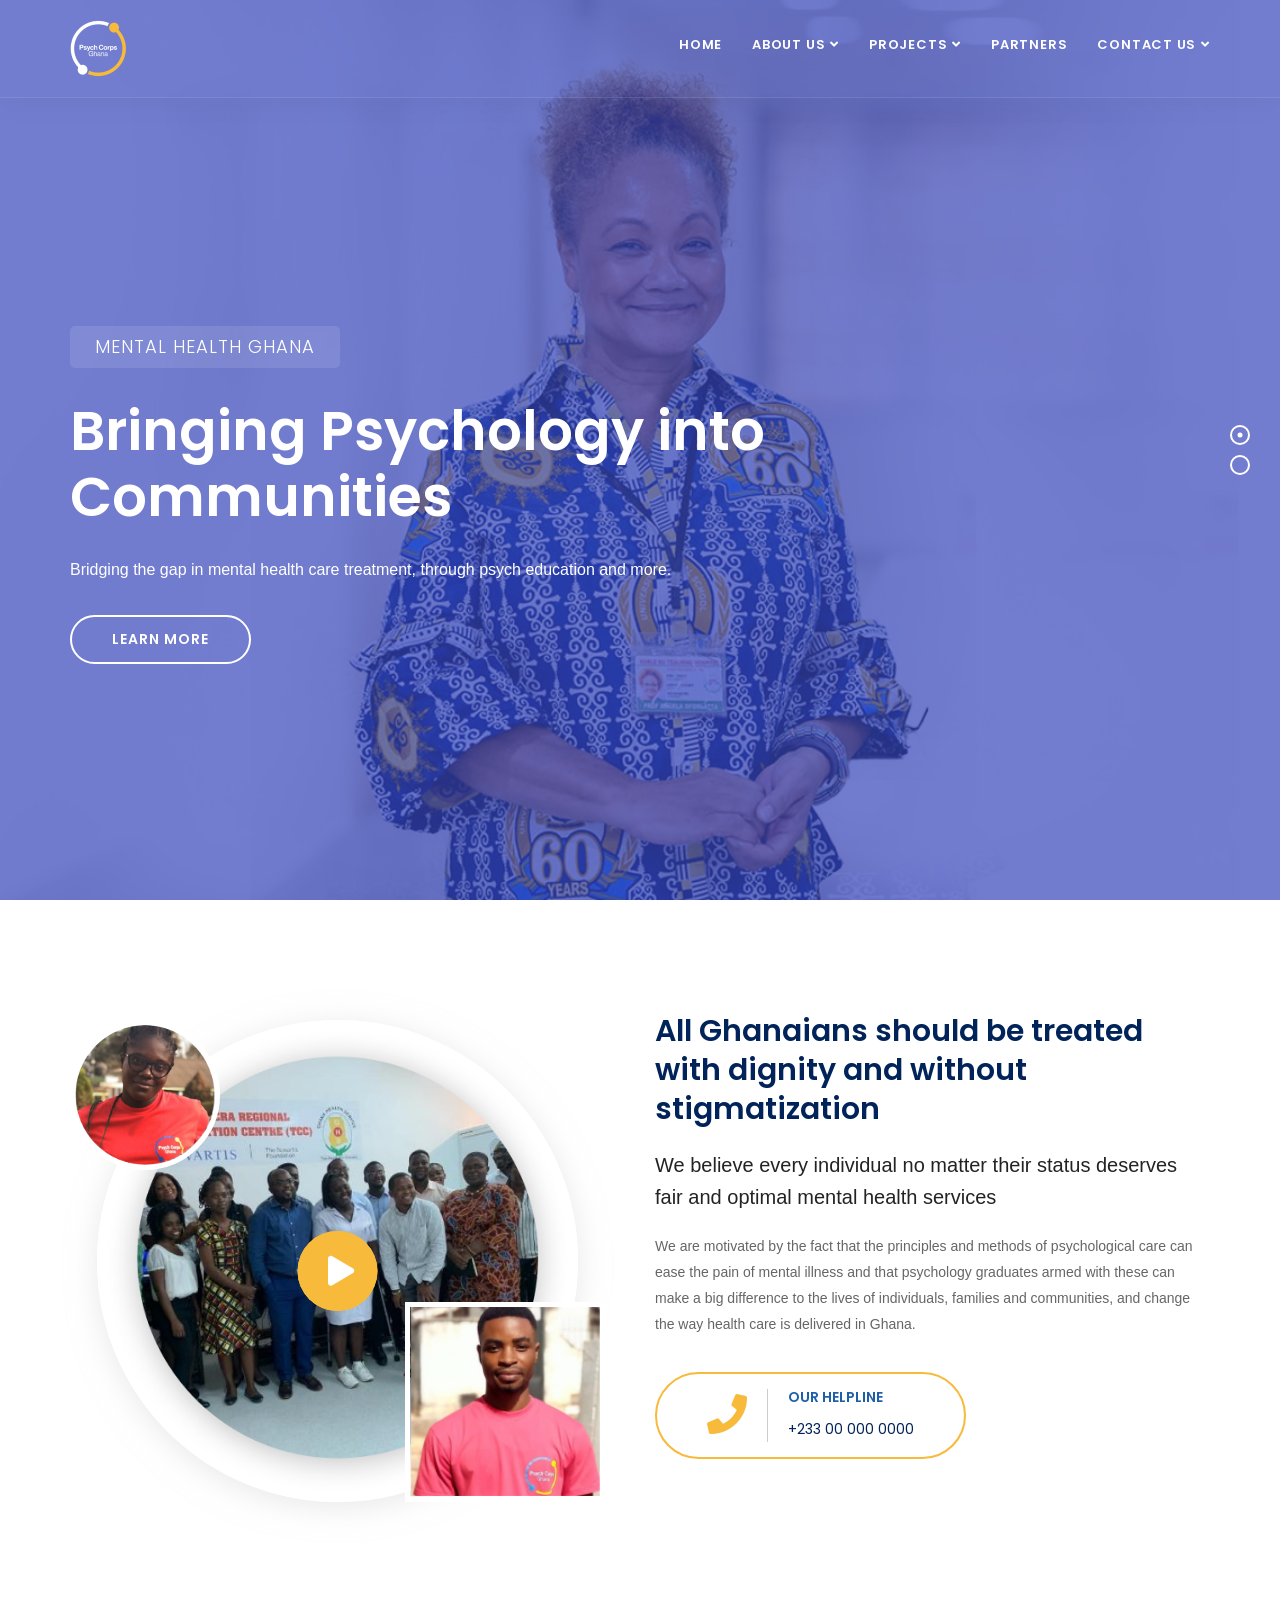
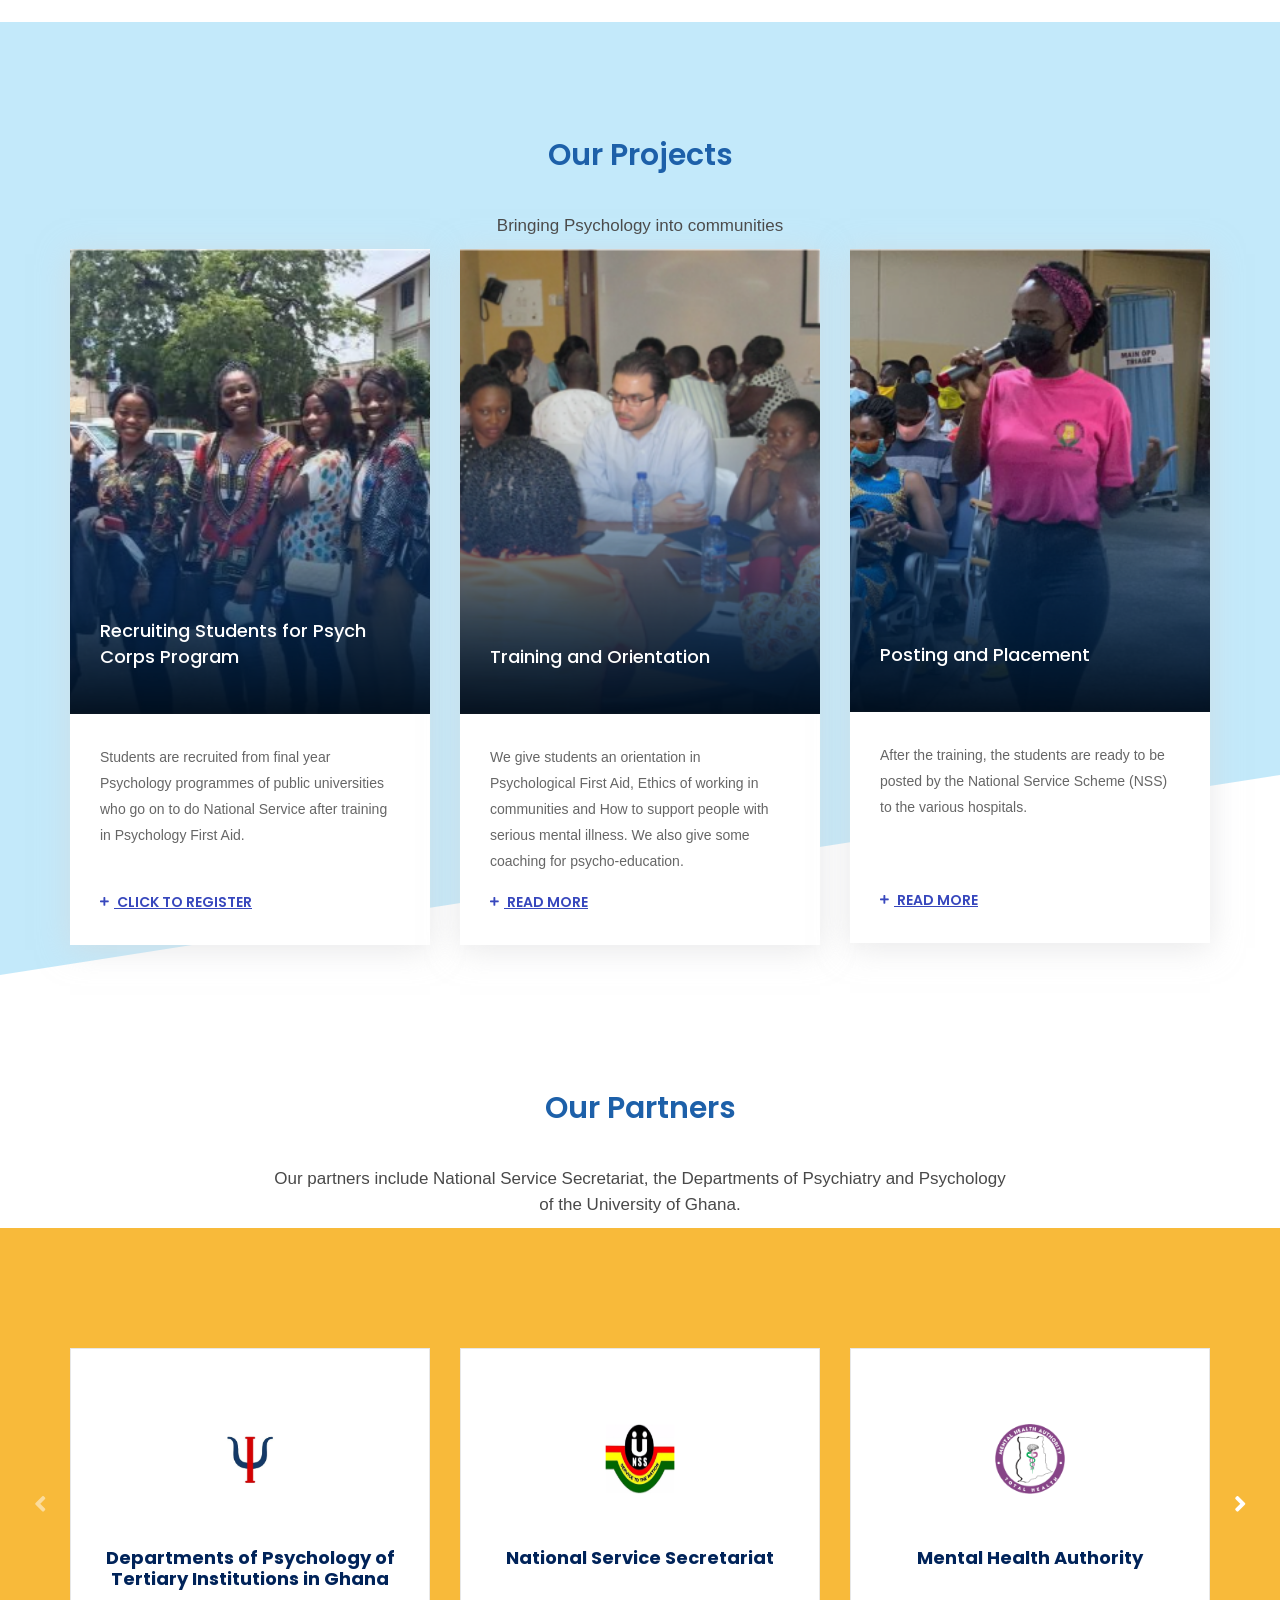
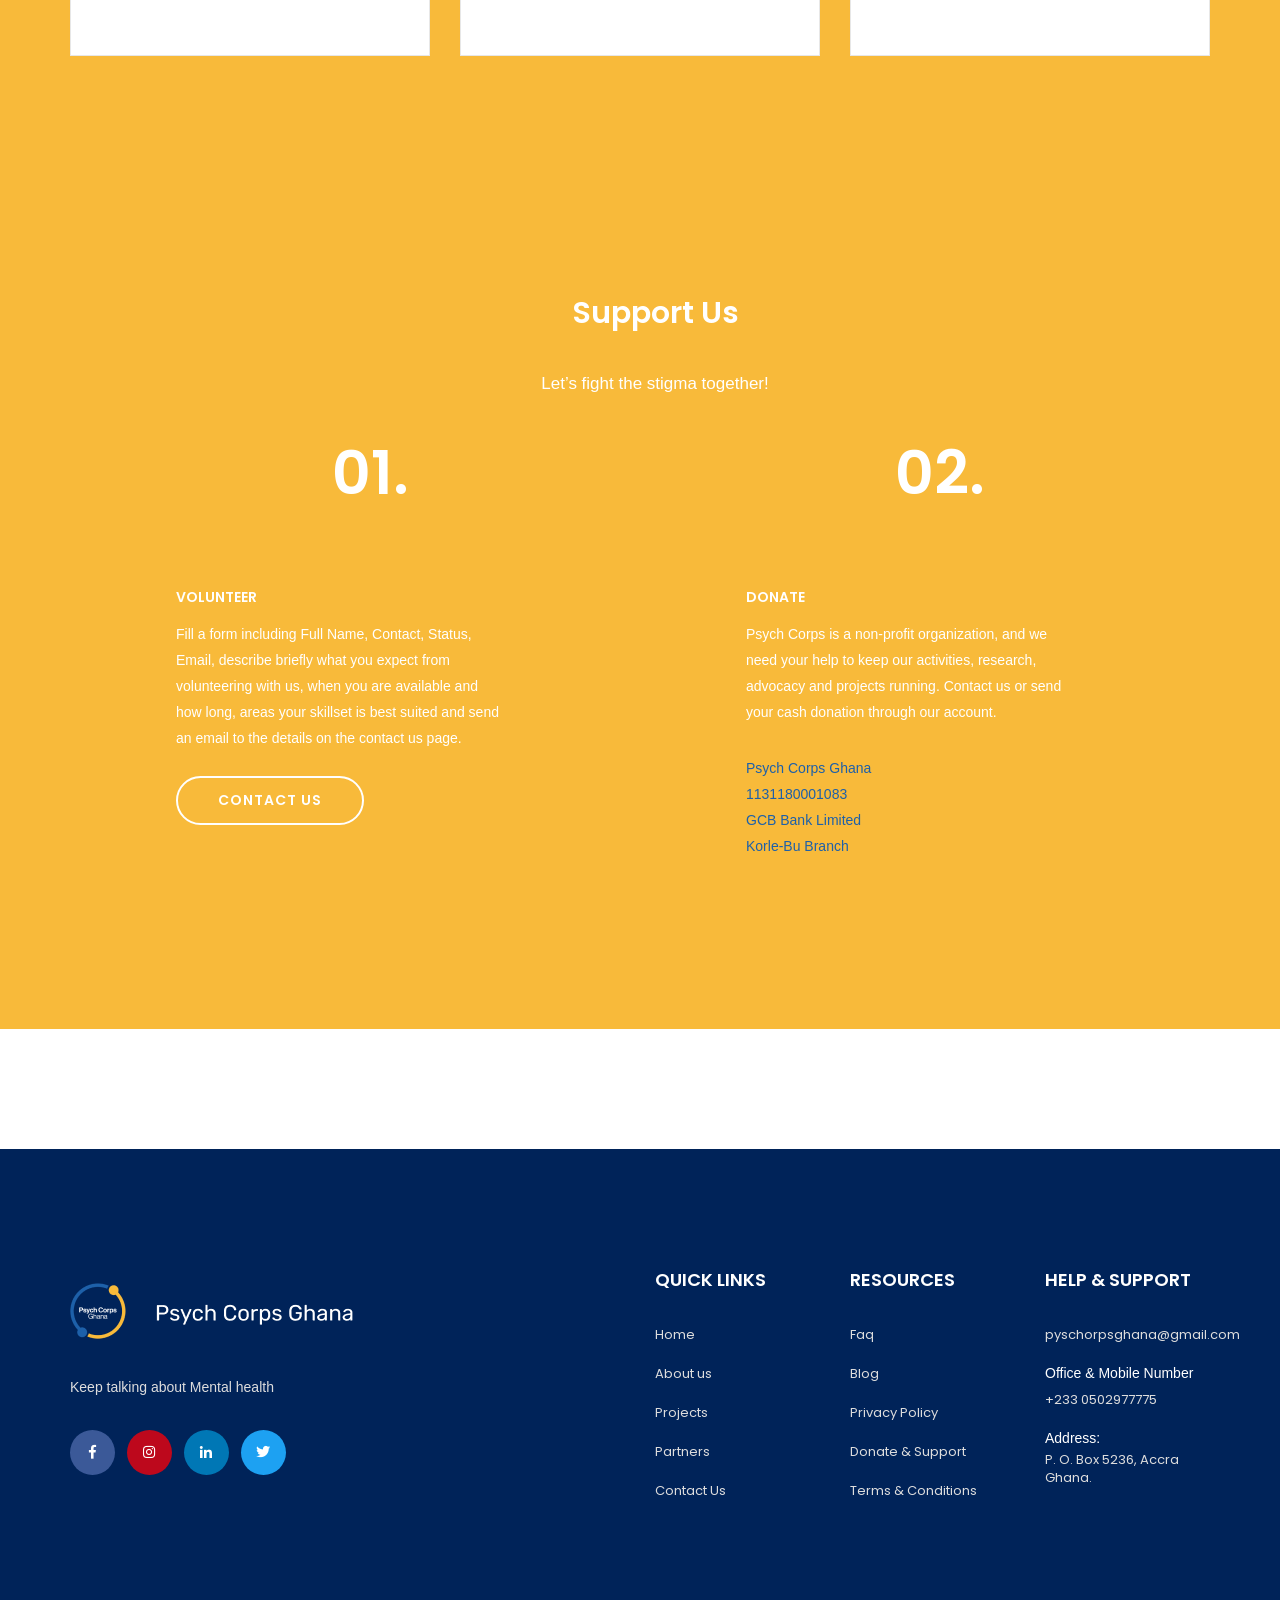
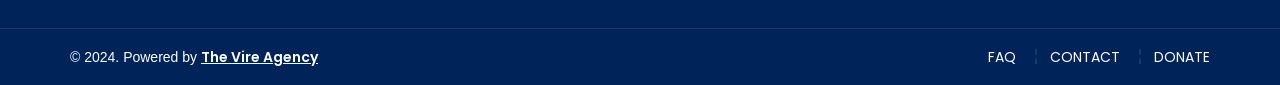
==== commit 1744b0e8: "updated" ====
--- a/phychorps-ghana/source/index.html
+++ b/phychorps-ghana/source/index.html
@@ -493,7 +493,8 @@
                         <div class="f-item about">
                             <img src="assets/images/LOGO.png" alt="Logo">
                             <p>
-                    "Compassionate Care for Your Loved Ones  <br>- Trust Us with Your Family's Well-Being"                            </p>
+                                Keep talking about Mental health
+                              </p>
                             <ul class="social">
                                 <li class="facebook">
                                     <a href="#">
@@ -520,22 +521,22 @@
                     </div>
                     <div class="col-md-2 col-sm-6 equal-height item">
                         <div class="f-item link">
-                            <h4>Quick Link</h4>
+                            <h4>Quick Links</h4>
                             <ul>
                                 <li>
-                                    <a href="#">Home</a>
-                                </li>
-                                <li>
-                                    <a href="#">About us</a>
-                                </li>
-                                <li>
-                                    <a href="#">Projects</a>
-                                </li>
-                                <li>
-                                    <a href="#">Partners</a>
-                                </li>
-                                <li>
-                                    <a href="#">Contact Us</a>
+                                    <a href="index.html">Home</a>
+                                </li>
+                                <li>
+                                    <a href="about.html">About us</a>
+                                </li>
+                                <li>
+                                    <a href="achievements.html">Projects</a>
+                                </li>
+                                <li>
+                                    <a href="partners.html">Partners</a>
+                                </li>
+                                <li>
+                                    <a href="contact.html">Contact Us</a>
                                 </li>
                             </ul>
                         </div>
@@ -545,7 +546,7 @@
                             <h4>Resources</h4>
                             <ul>
                                 <li>
-                                    <a href="#">Faq</a>
+                                    <a href="faq.html">Faq</a>
                                 </li>
                                 <li>
                                     <a href="#">Blog</a>
@@ -564,19 +565,17 @@
                     </div>
                     <div class="col-md-2 col-sm-6 equal-height item">
                         <div class="f-item link">
-                            <h4>Helpful Link</h4>
+                            <h4>Help & Support</h4>
                             <ul>
                                 <li>
                                     <a>pyschorpsghana@gmail.com</a>
                                 </li>
-                                <li>
-                                    <a>+233 0000000000</a>
-                                </li>
-                                <li>
-                                    <a>Obitsebe Rd. 27 Avenue</a>
-                                </li>
-                                <li>
-                                    <a>Accra-Ghana</a>
+                                <li style="color: white;"> Office & Mobile Number
+                                    <a href="tel: 0502977775">+233 0502977775
+                                    </a>
+                                </li>
+                                <li style="color: white;"> Address:
+                                   <address> <a>P. O. Box 5236, Accra Ghana.</a></address>
                                 </li>
                             </ul>
                         </div>
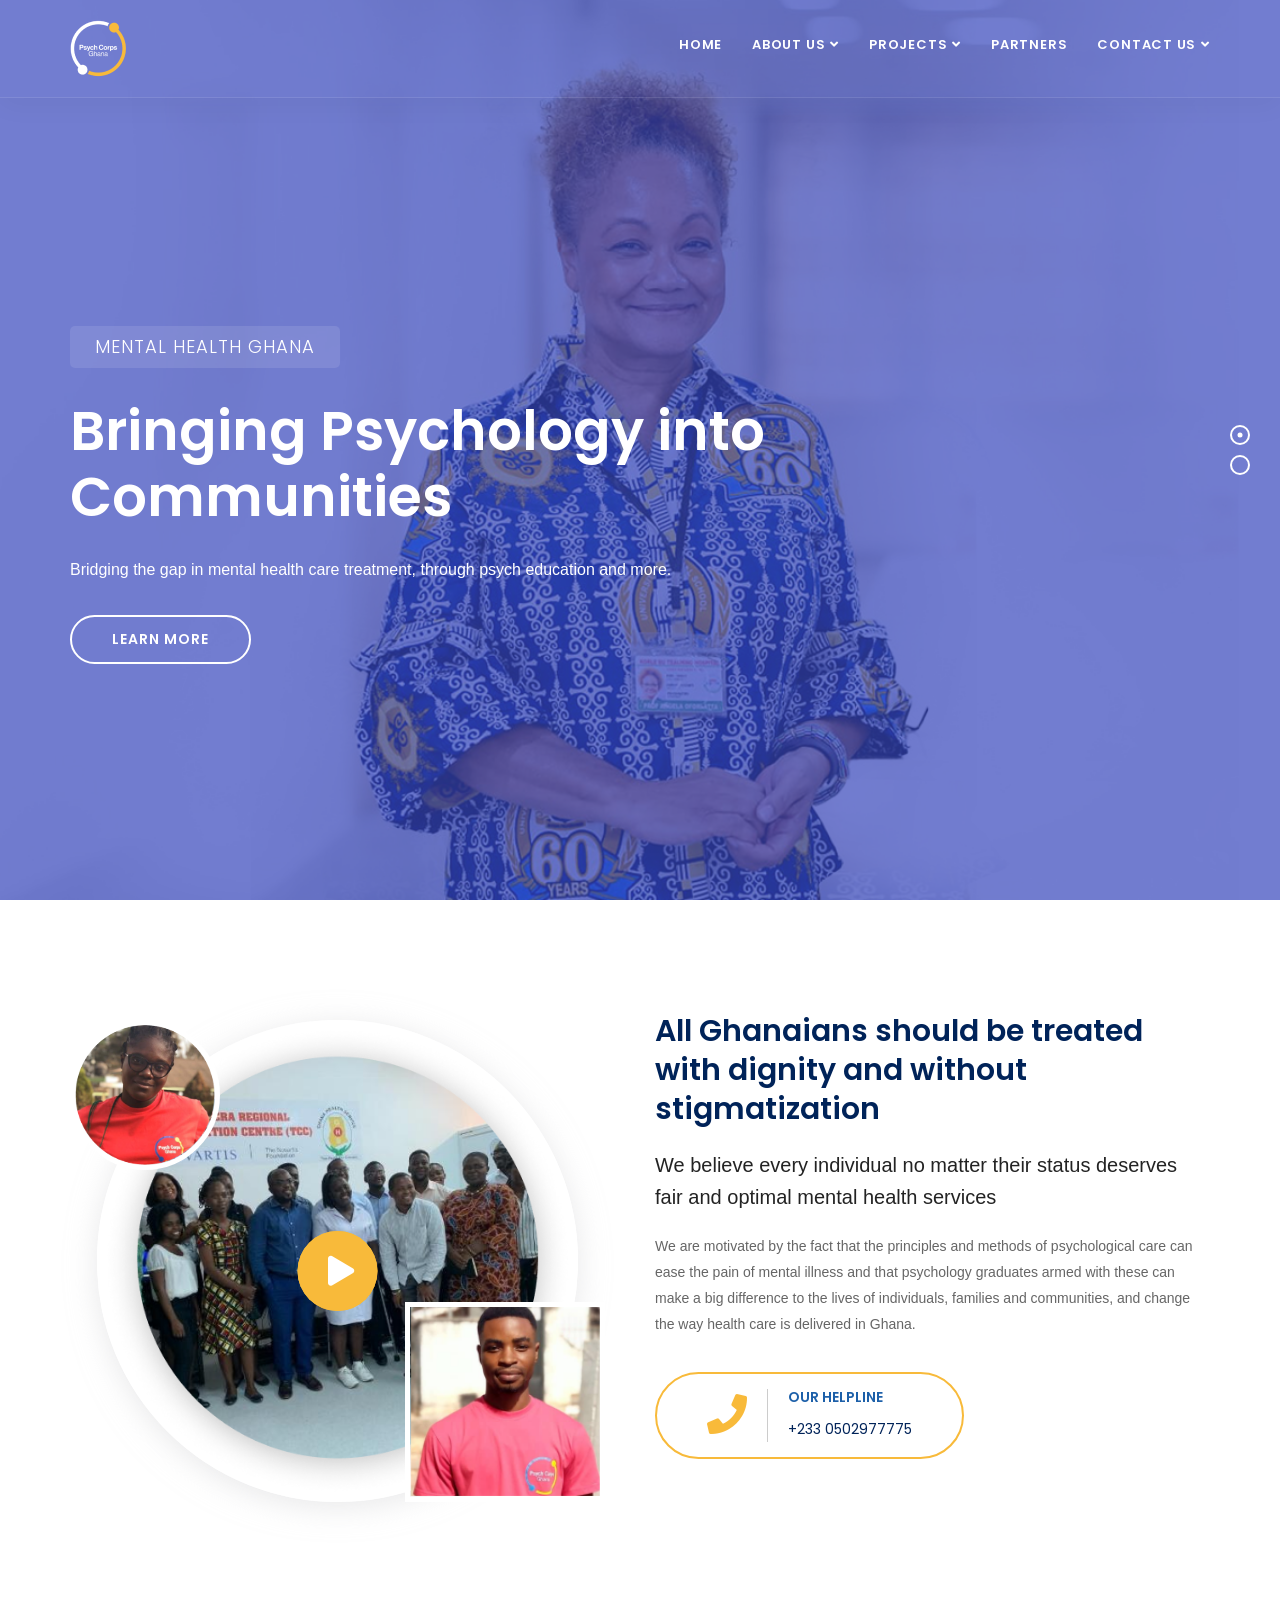
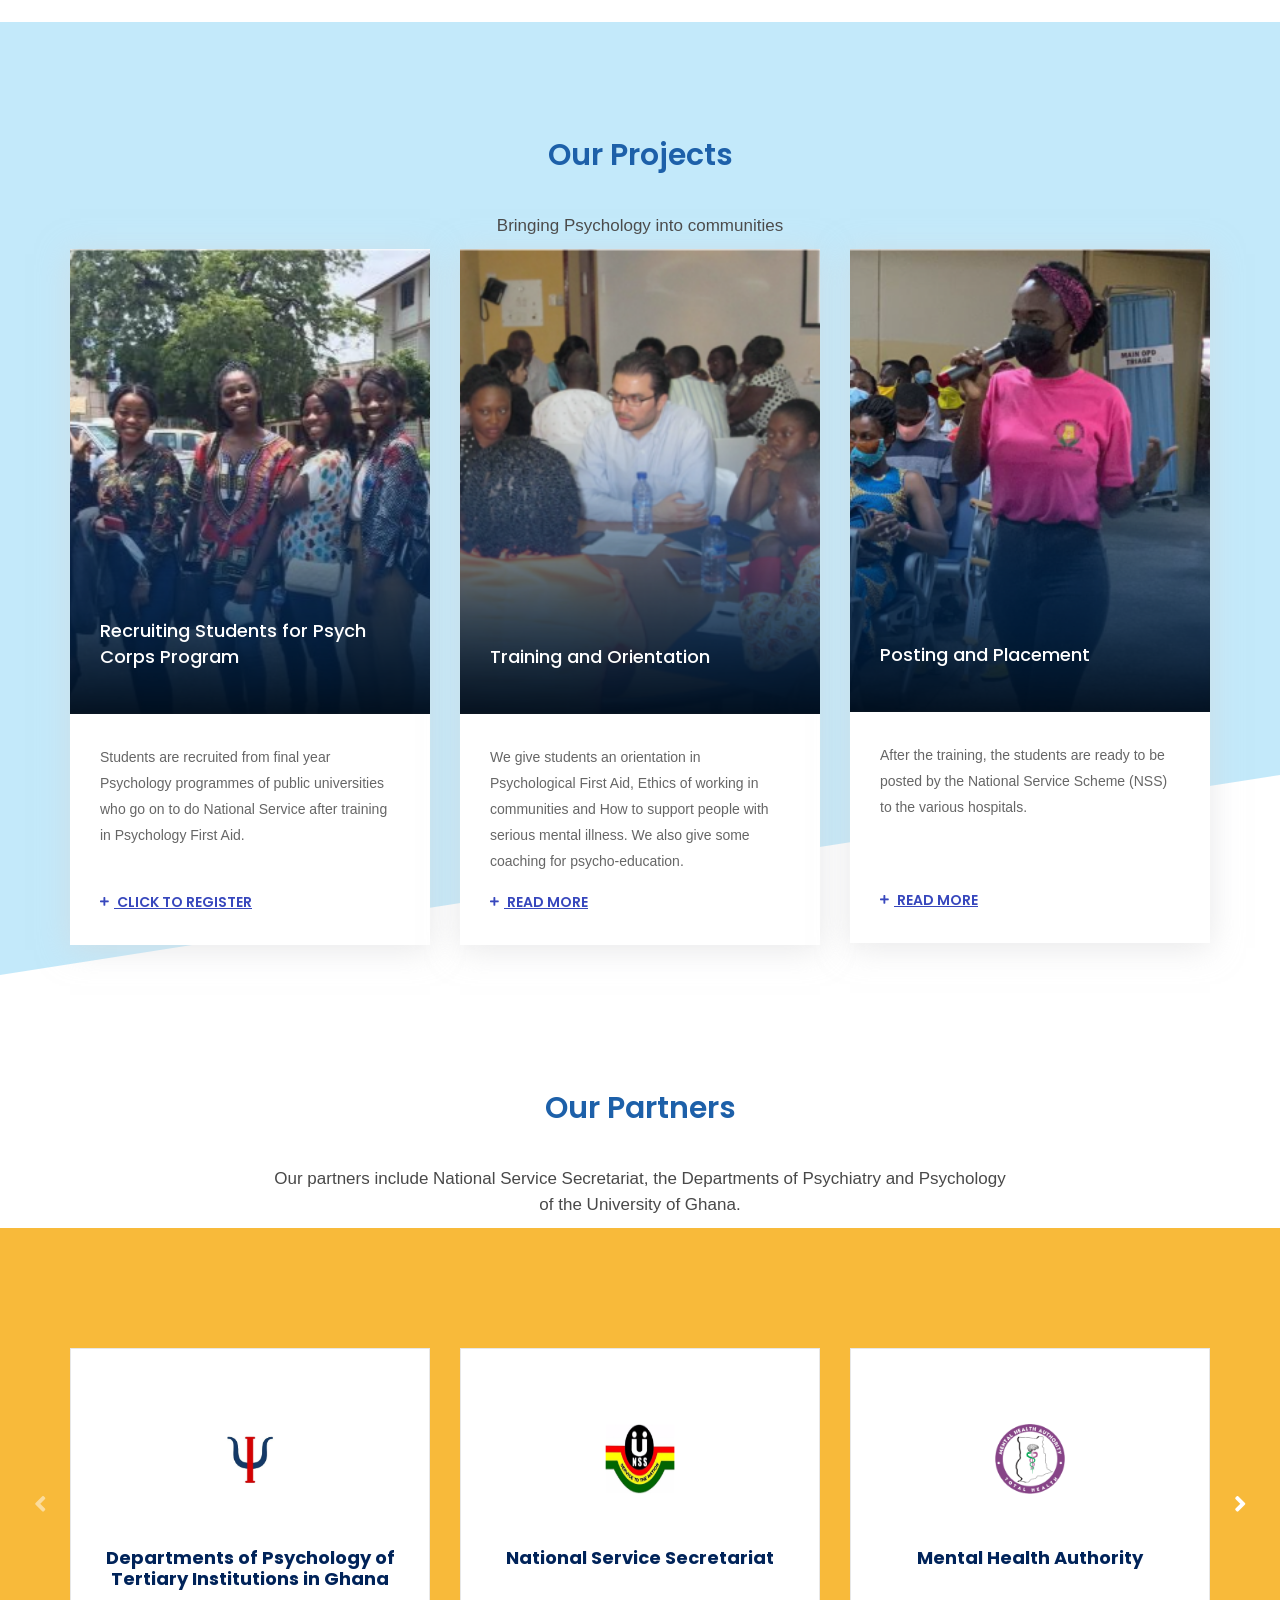
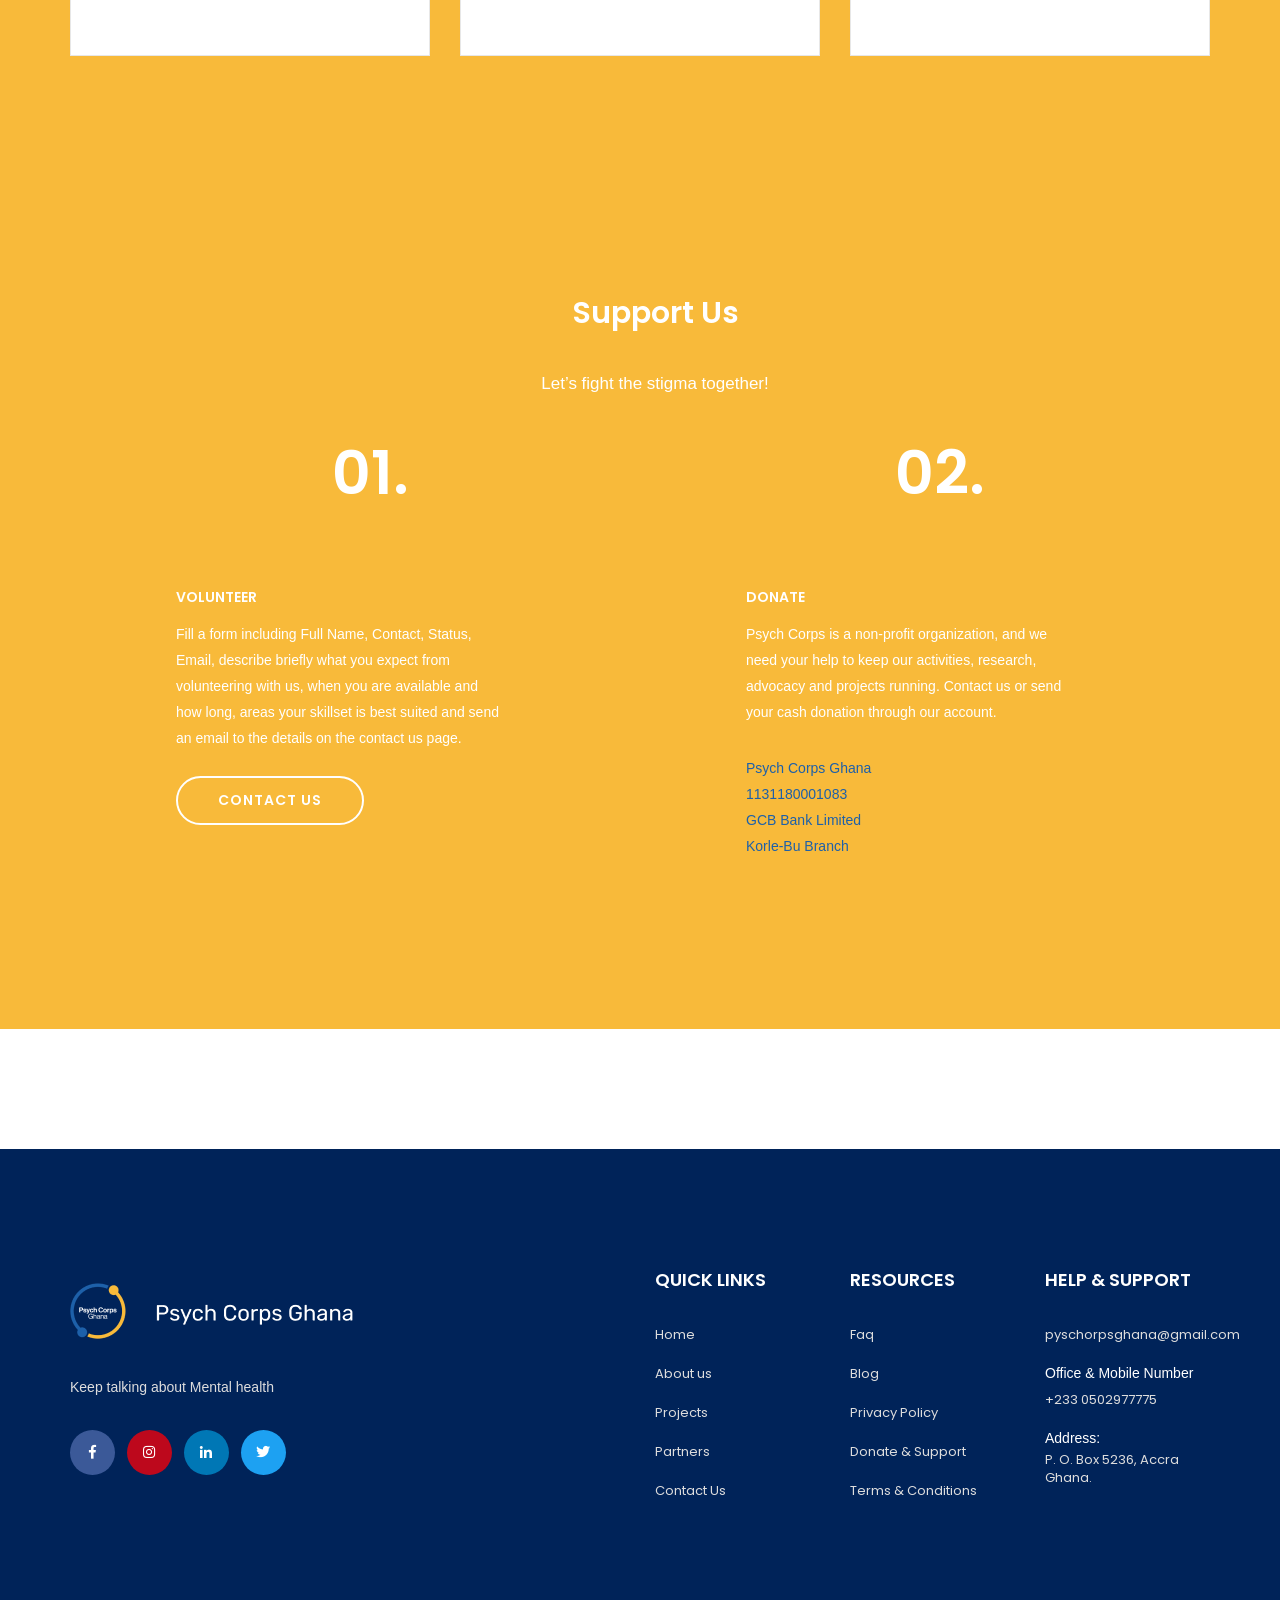
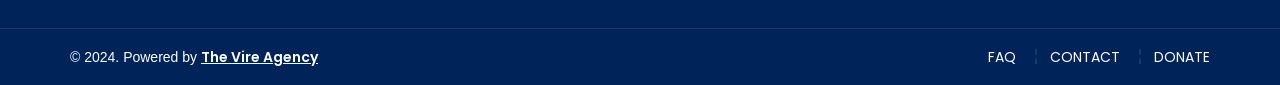
==== commit 01d86124: "updated" ====
--- a/phychorps-ghana/source/index.html
+++ b/phychorps-ghana/source/index.html
@@ -216,13 +216,13 @@
                                     </p>
             
                                     <div class="button">
-                                        <a href="#" class="contact-btn">
+                                        <a href="tel: +233 0502977775" class="contact-btn">
                                             <div class="icon">
                                                 <i class="fas fa-phone"></i>
                                             </div>
                                             <div class="info">
                                                 <h5>Our Helpline</h5>
-                                                <span>+233 00 000 0000</span>
+                                                <span>+233 0502977775</span>
                                             </div>
                                         </a>
                                     </div>
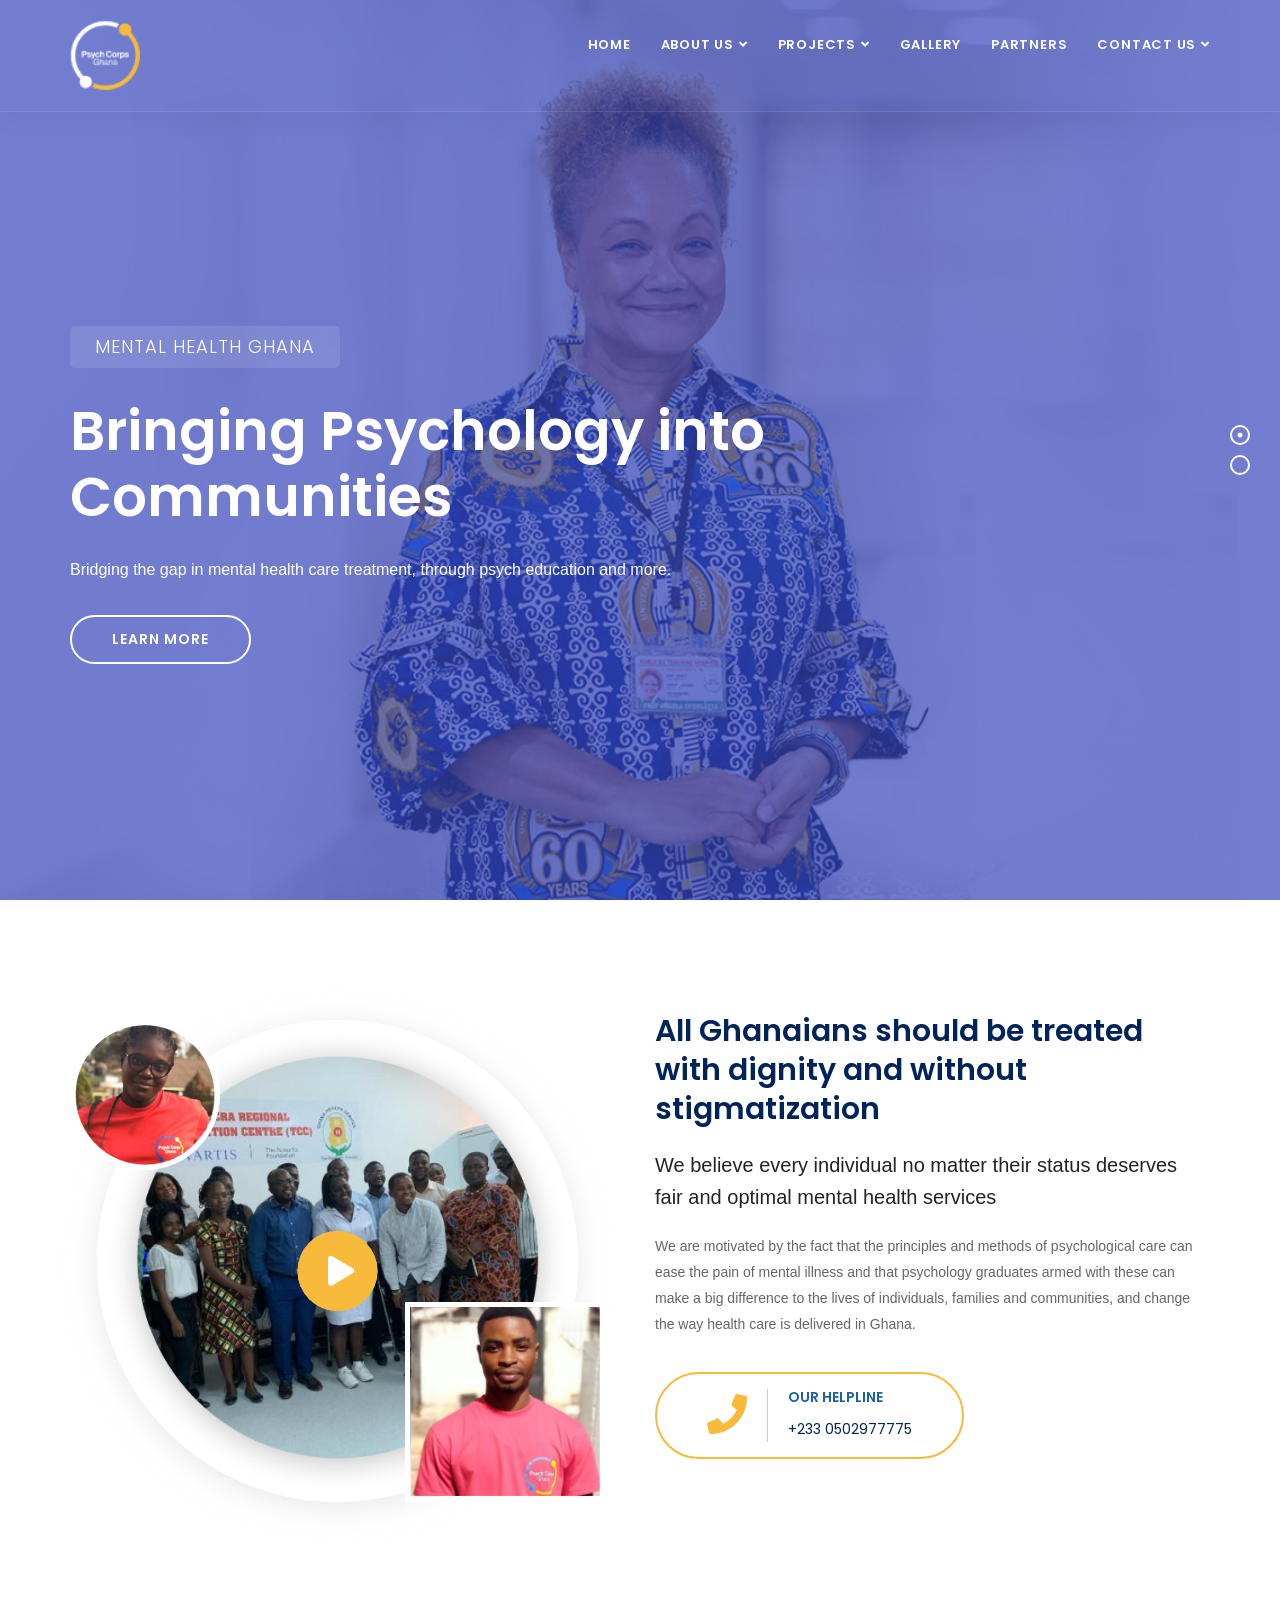
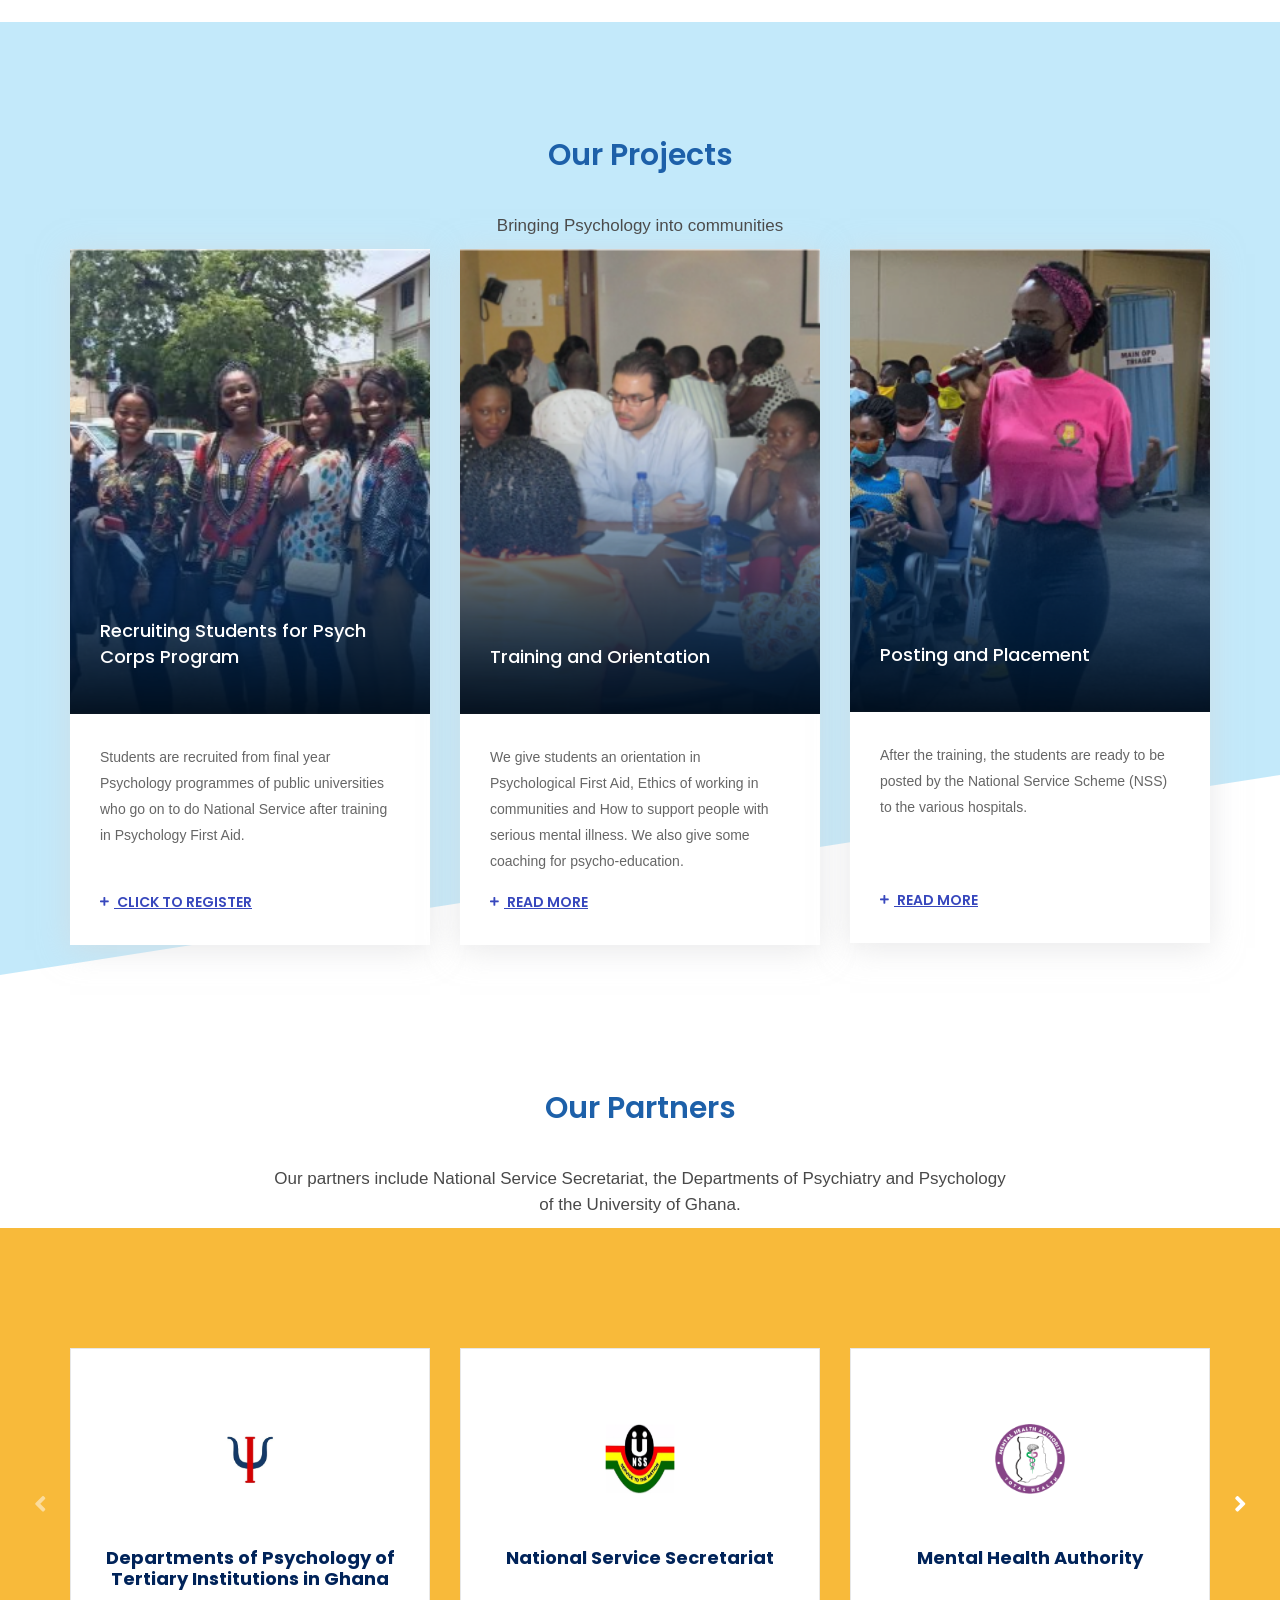
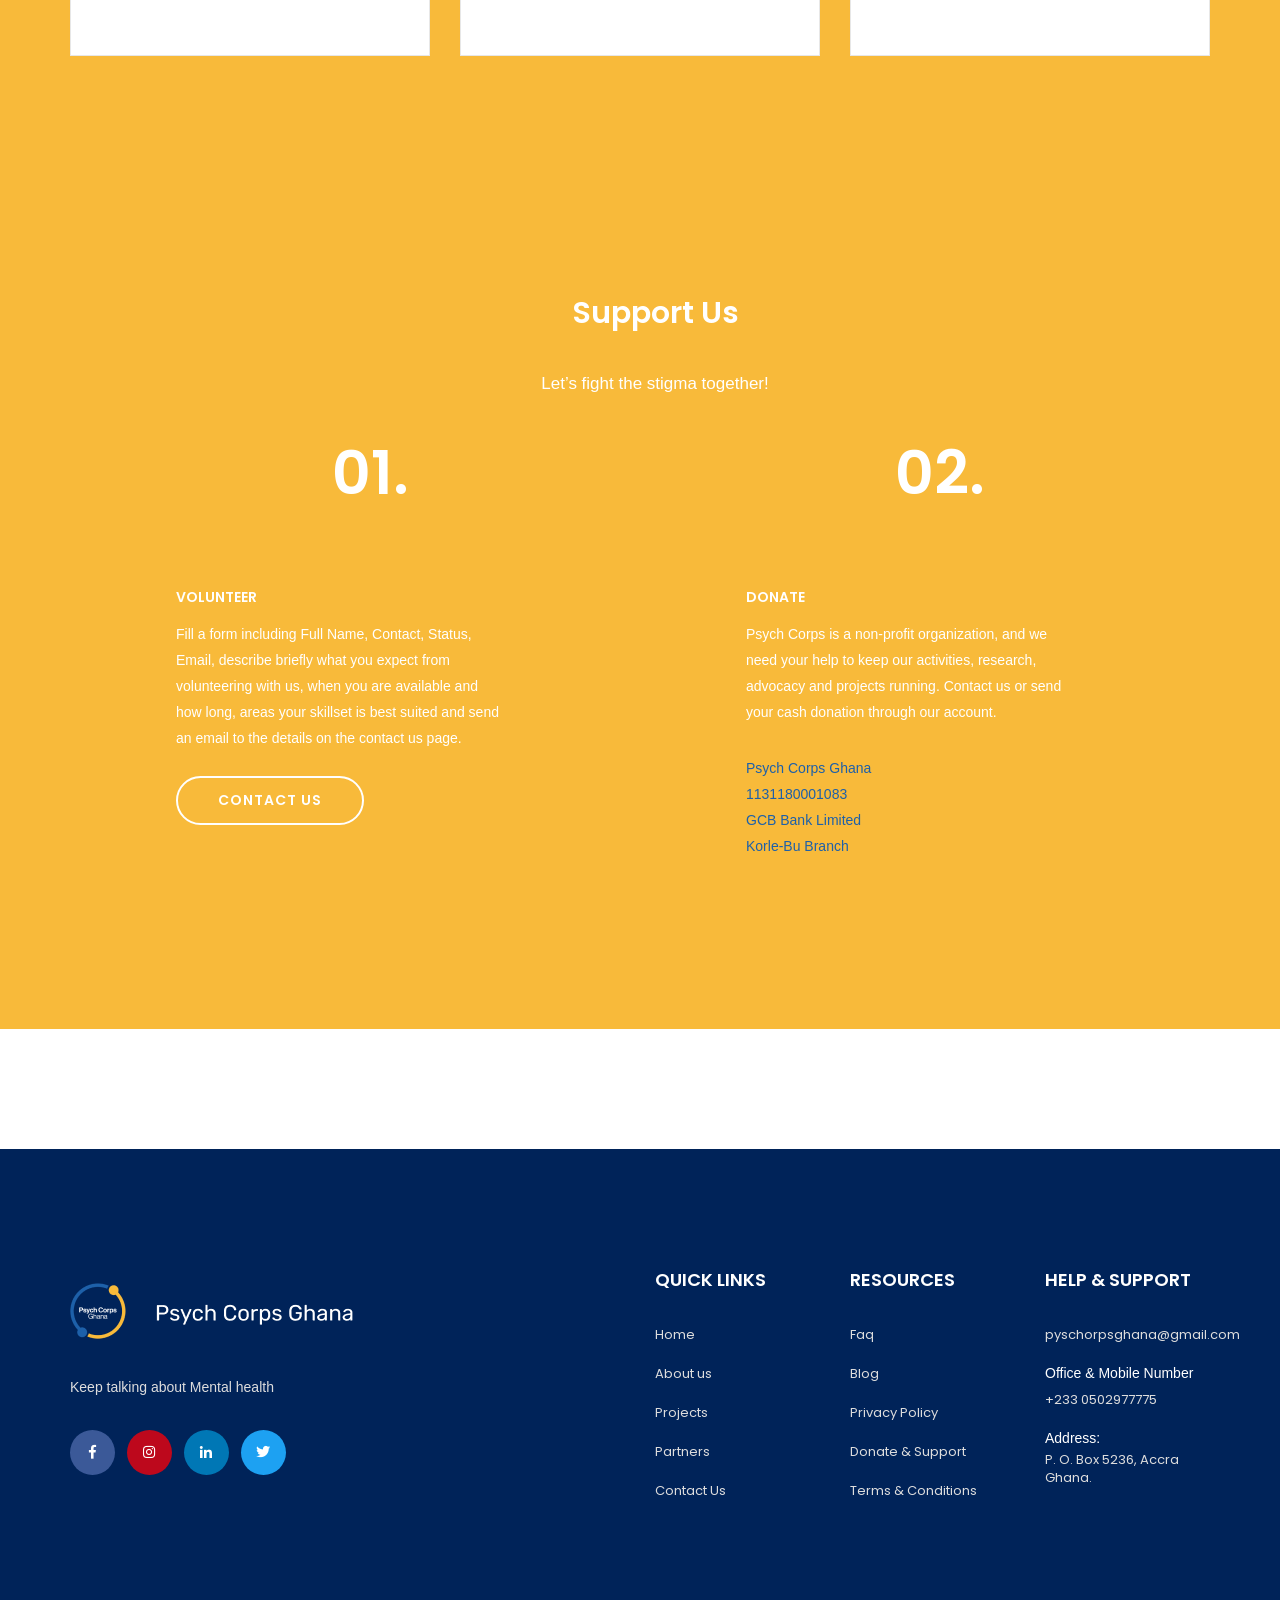
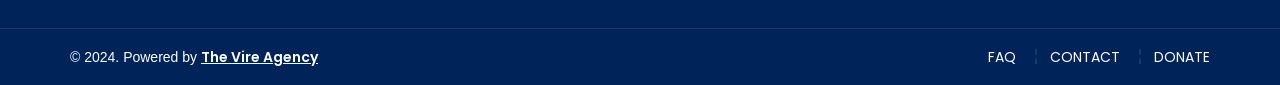
==== commit c998af97: "source updated" ====
--- a/phychorps-ghana/source/index.html
+++ b/phychorps-ghana/source/index.html
@@ -61,8 +61,8 @@
                         <i class="fa fa-bars"></i>
                     </button>
                     <a class="navbar-brand" href="index.html">
-                        <img src="assets/images/psychcorpslogo.png" class="logo logo-display" alt="Logo">
-                        <img src="assets/images/psychcorpslogoblue.png" class="logo logo-scrolled" alt="Logo">
+                        <img src="assets/images/psychcorpslogo.png" class="logo logo-display logo-wide" alt="Logo">
+                        <img src="assets/images/psychcorpslogoblue.png" class="logo logo-scrolled logo-small" alt="Logo">
                     </a>
                 </div>
                 <!-- End Header Navigation -->
@@ -90,12 +90,13 @@
                             <a class="dropdown-toggle" data-toggle="dropdown" >Projects</a>
                             <ul class="dropdown-menu">
                                 <li><a href="achievements.html">Achievements</a></li>
-                                <li><a href="gallery.html">Gallery</a></li>
                                 <!-- <li><a href="#">Blog</a></li> -->
                                 <!-- <li><a href="blog-single-left-sidebar.html">Single Left Sidebar</a></li>
                                 <li><a href="blog-single-right-sidebar.html">Single Right Sidebar</a></li> -->
                             </ul>
                         </li>
+                        
+                       <li><a href="gallery.html">Gallery</a></li>
 
                         <li>
                             <a href="partners.html">Partners</a>
@@ -145,7 +146,7 @@
                                             <p data-animation="animated slideInUp">
                                             Bridging the gap in mental health care treatment, through psych education and more.
                                             </p>
-                                            <a  data-animation="animated fadeInDown" class="btn circle btn-light border btn-md" href="#">Learn More</a>
+                                            <a  data-animation="animated fadeInDown" class="btn circle btn-light border btn-md" href="about.html">Learn More</a>
                                         </div>
                                     </div>
                                 </div>
@@ -166,7 +167,7 @@
                                             <p data-animation="animated slideInUp">
                                             Bridging the gap in mental health care treatment, through psych education and more.
                                             </p>
-                                            <a  data-animation="animated fadeInDown" class="btn circle btn-light border btn-md" href="#">Learn More</a>
+                                            <a  data-animation="animated fadeInDown" class="btn circle btn-light border btn-md" href="about.html">Learn More</a>
                                         </div>
                                     </div>
                                 </div>
--- a/phychorps-ghana/source/style.css
+++ b/phychorps-ghana/source/style.css
@@ -3762,4 +3762,47 @@
   z-index: 999999;
   background: url(assets/img/preloader.gif) center no-repeat #fff;
   text-align: center;
-}+}
+
+/*Custom*/
+.logo-wide {
+  width: 7rem;
+}
+
+.logo-small {
+  width: 4rem;
+  height:3rem;
+}
+
+.thematics-areas h2 {
+    font-size: 2rem;
+    color: #333;
+}
+
+.thematic-box {
+    background: #f4faff; /* Light Blue */
+    border-left: 6px solid #019cf4;
+    padding: 20px;
+    margin-bottom: 15px;
+    transition: transform 0.2s ease, box-shadow 0.2s ease;
+}
+
+.thematic-box:hover {
+    transform: translateY(-5px);
+    box-shadow: 0 4px 10px rgba(0, 0, 0, 0.1);
+}
+
+.bg-light-blue { background-color: #e6f7ff; }
+.bg-medium-blue { background-color: #a6d6f4; }
+.bg-dark-blue { background-color: #5aaae0; }
+.bg-deep-blue { background-color: #2c91d2; }
+
+.thematics-box h4 {
+    font-size: 1.5rem;
+    color: #333;
+}
+
+.thematics-box i {
+    font-size: 1.5rem;
+    color: #019cf4;
+}
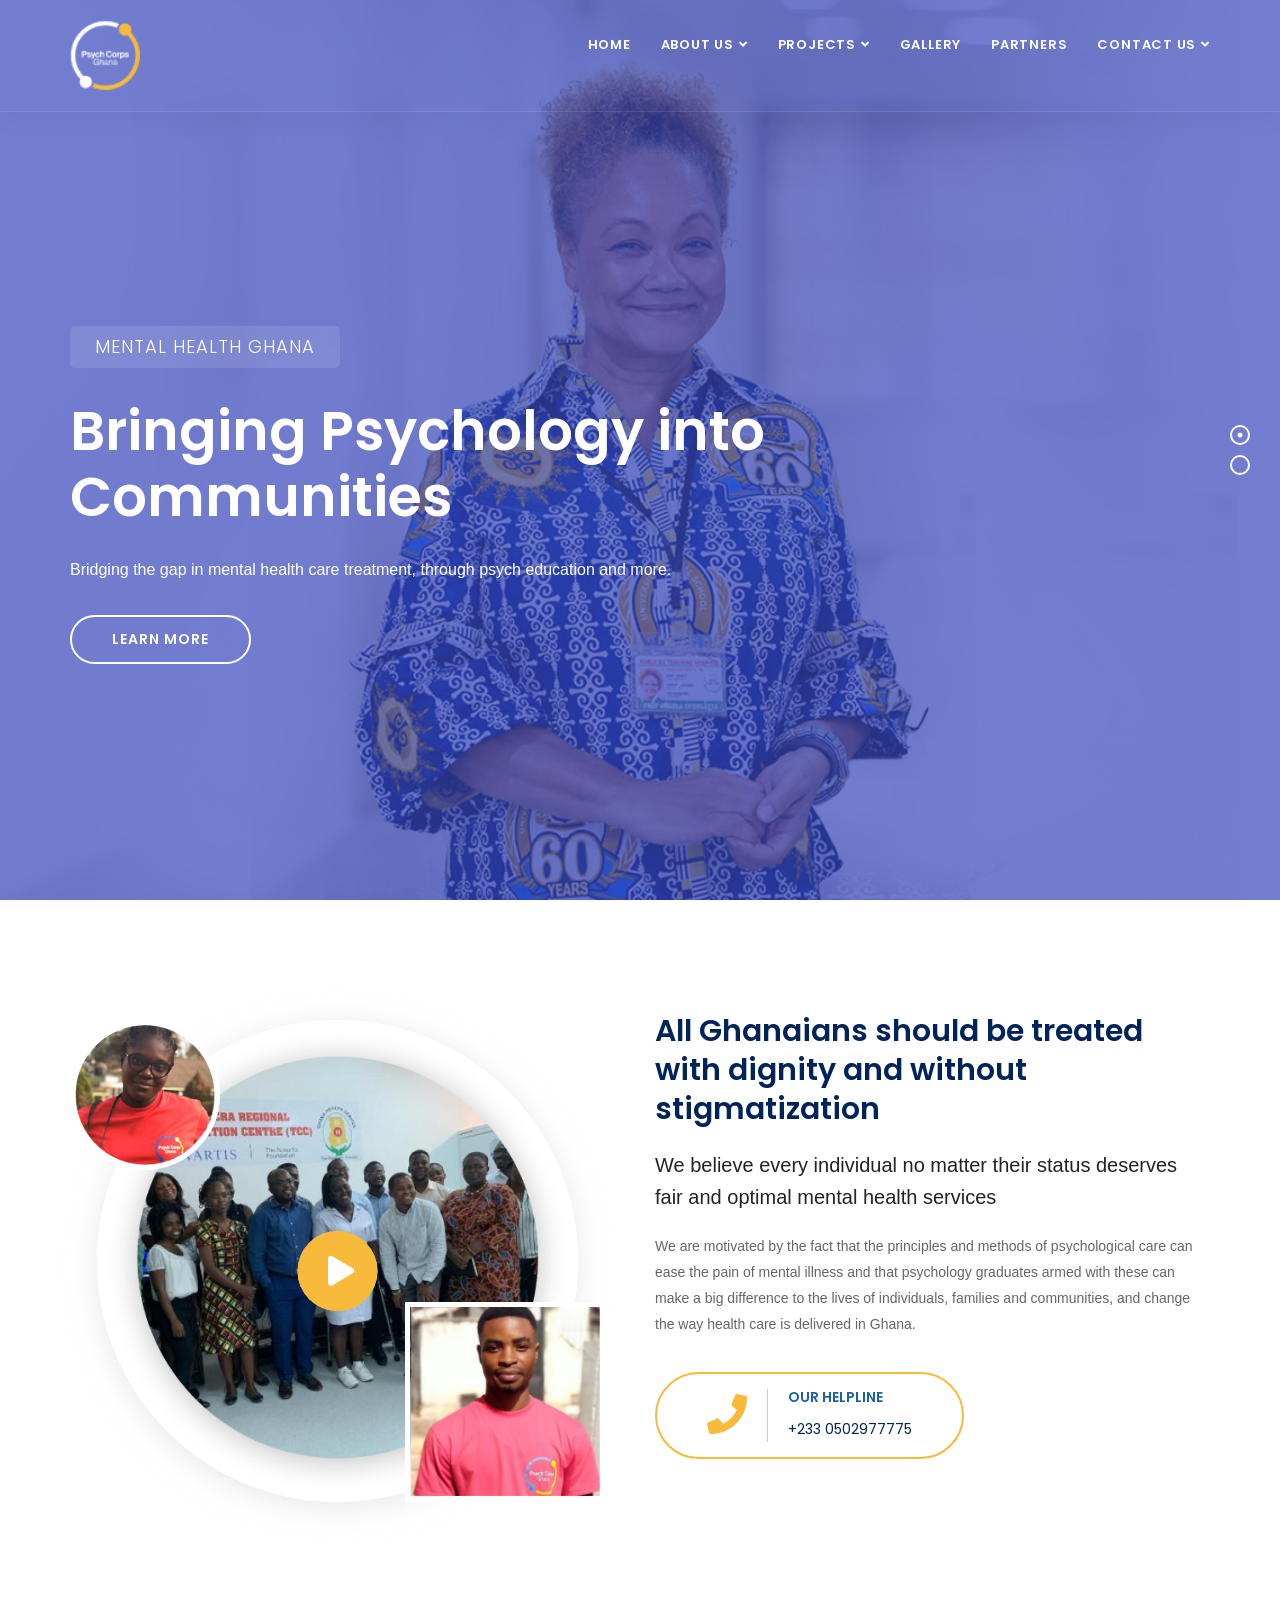
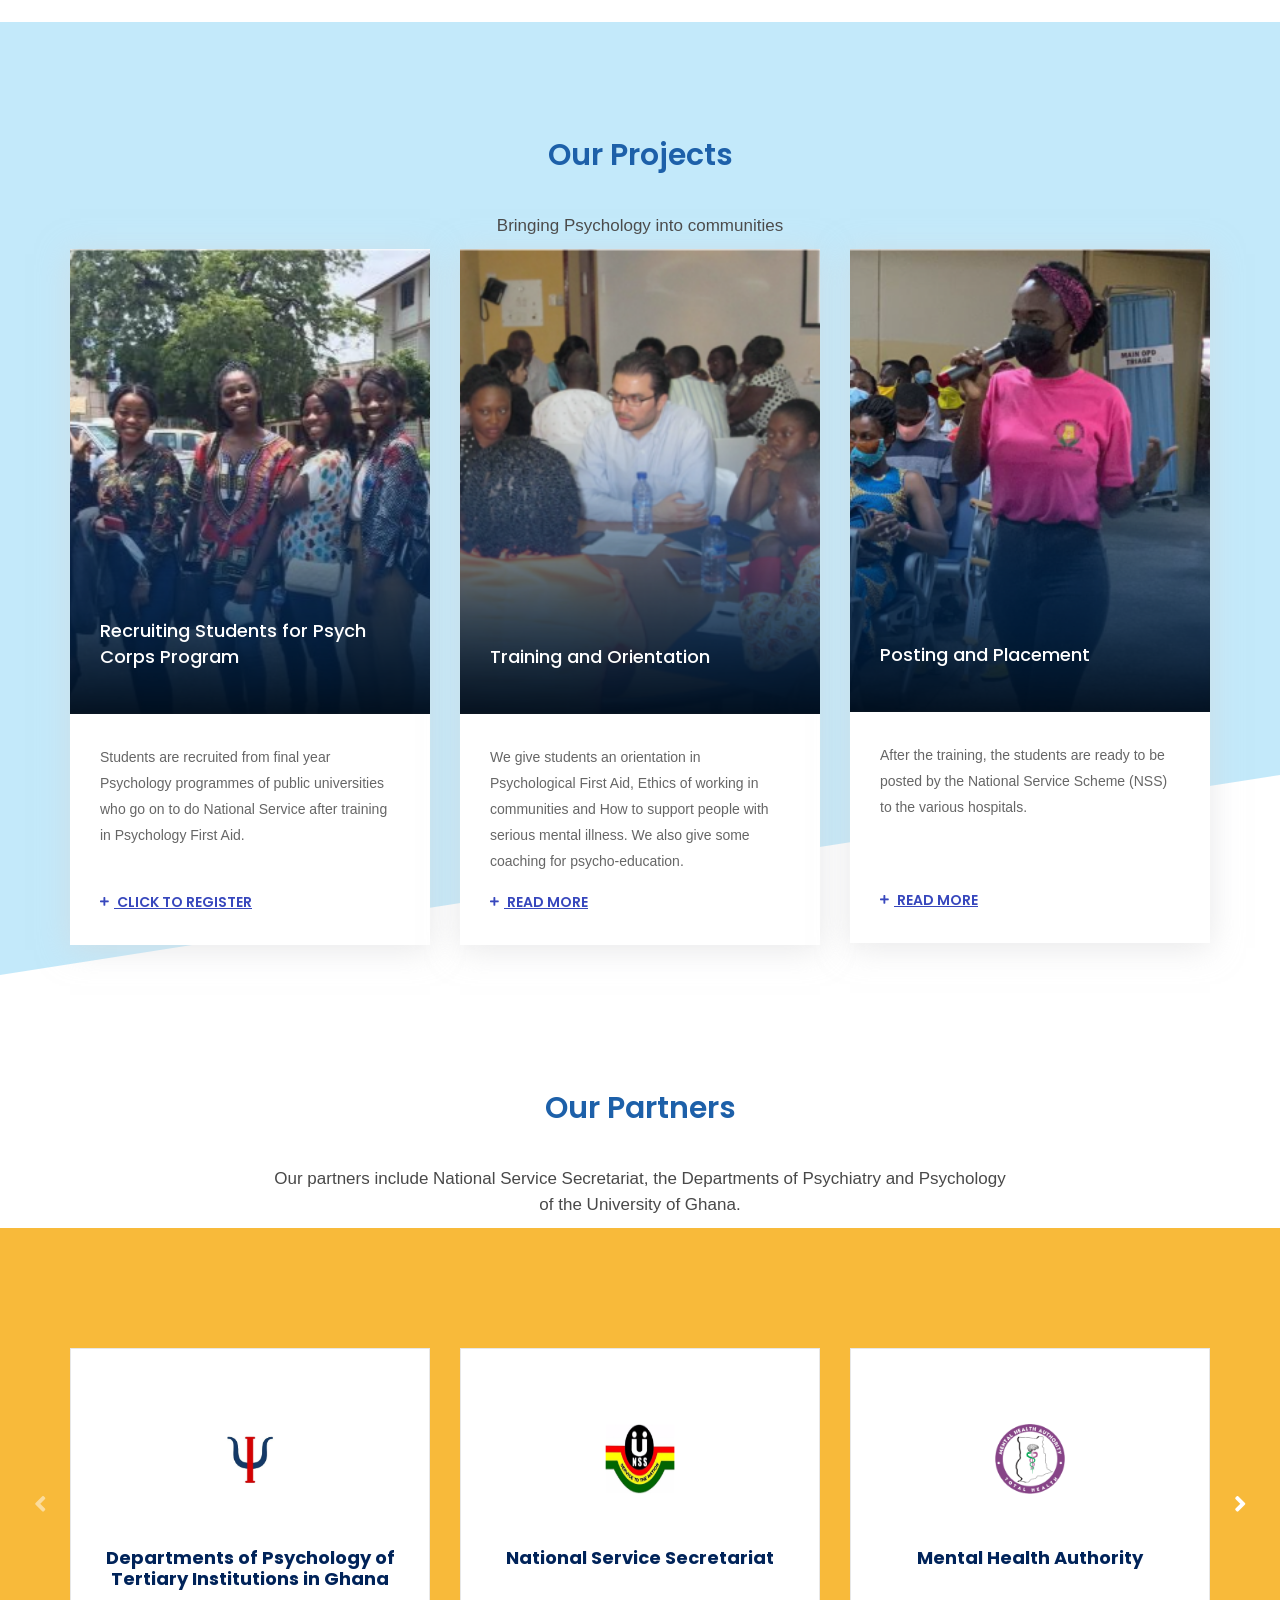
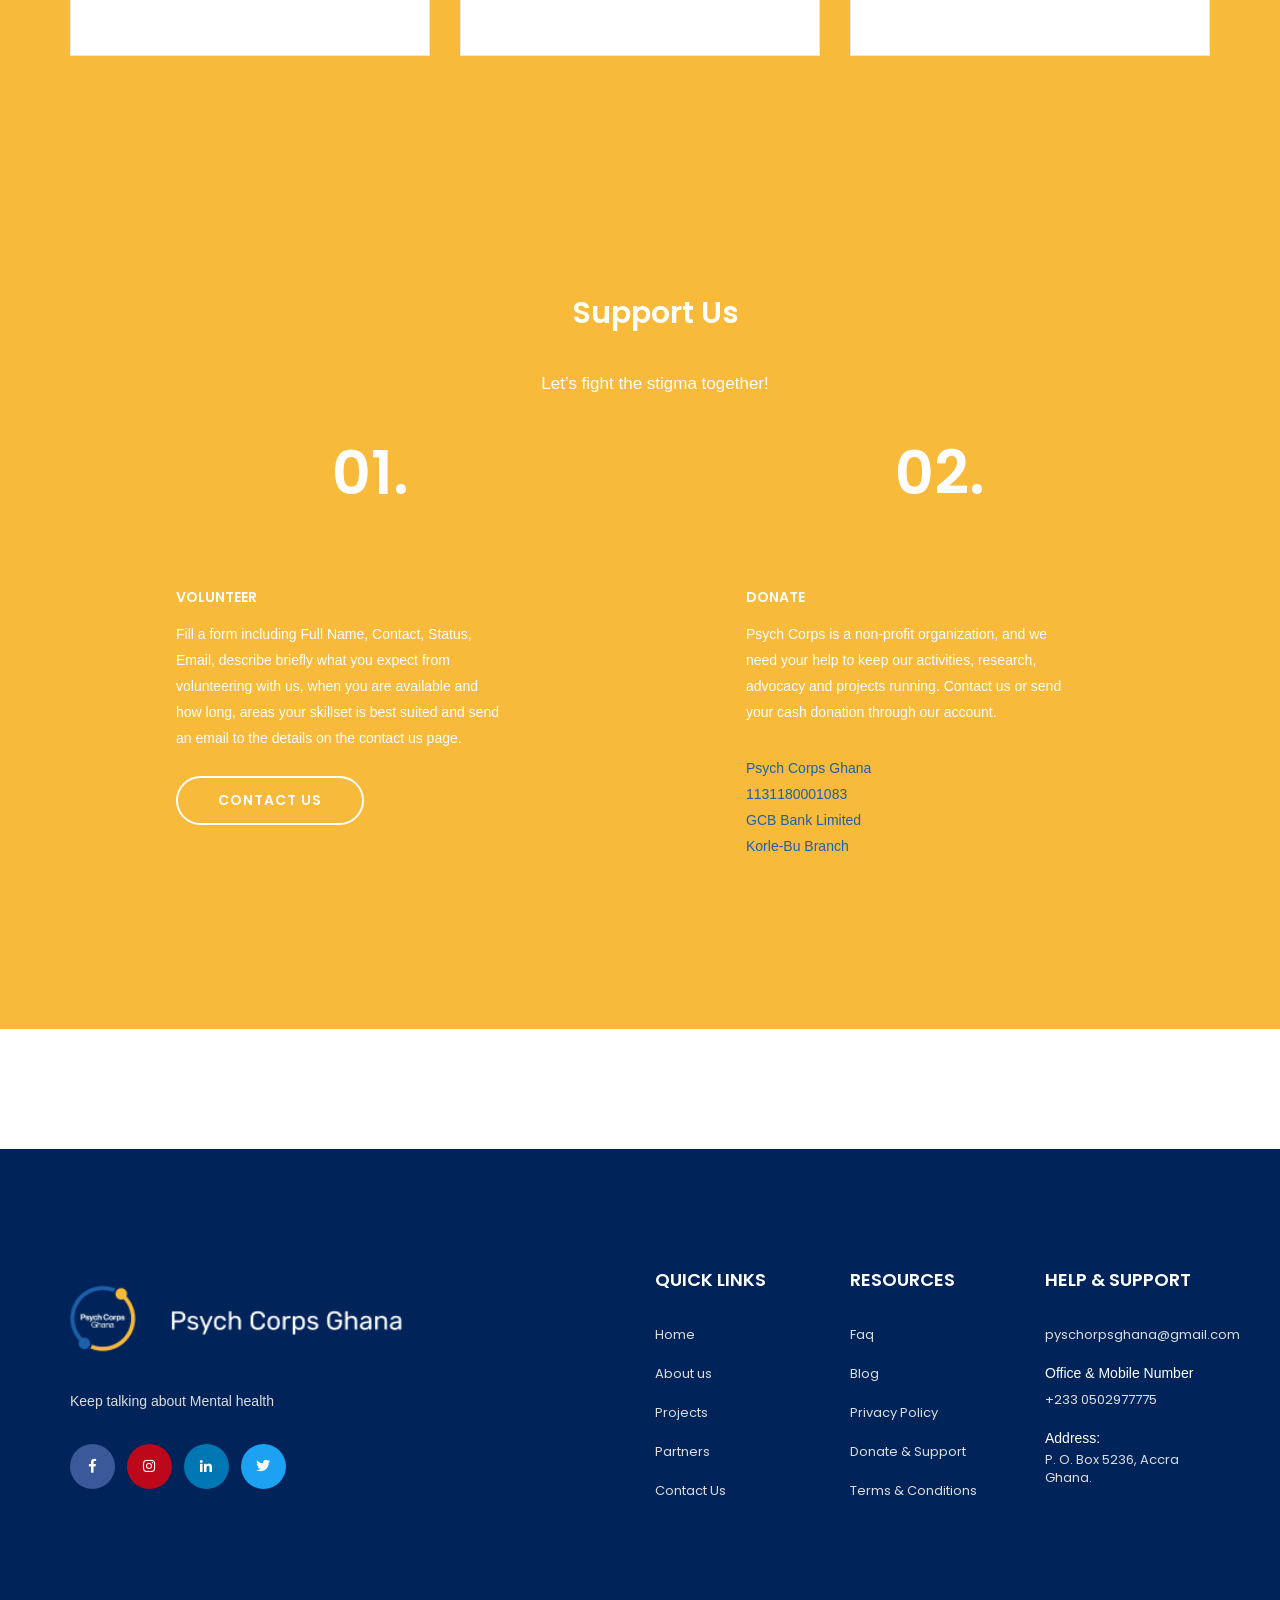
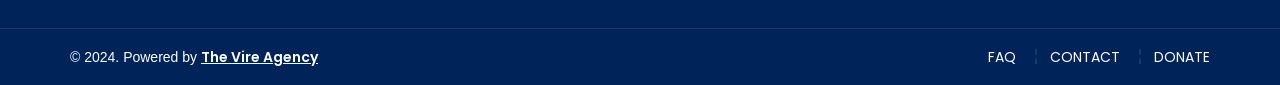
==== commit 35a330c9: "source updated" ====
--- a/phychorps-ghana/source/index.html
+++ b/phychorps-ghana/source/index.html
@@ -81,9 +81,10 @@
                        <li class="dropdown">
                             <a href="about.html" class="dropdown-toggle" data-toggle="dropdown" >About Us</a>
                             <ul class="dropdown-menu">
-                                <li><a href="about.html">About</a></li>
+                                <li><a href="about.html#protect">Statement & Values</a></li>
                                 <li><a href="board.html">Meet the Board</a></li>
                                 <li><a href="team.html">Meet the Team</a></li>
+                                <li><a href="faq.html">FAQs</a></li>
                             </ul>
                         </li>
                         <li class="dropdown">
--- a/phychorps-ghana/source/style.css
+++ b/phychorps-ghana/source/style.css
@@ -3691,6 +3691,7 @@
 
 footer .f-items img {
   margin-bottom: 25px;
+  width: 40rem;
 }
 
 footer .f-items ul {
@@ -3806,3 +3807,37 @@
     font-size: 1.5rem;
     color: #019cf4;
 }
+
+.about-stats {
+    background-color: #f8f9fa;
+    padding-top: 5rem;
+    padding-bottom: 5rem;
+}
+
+.stat-bubble {
+    width: 150px;
+    height: 150px;
+    border-radius: 50%;
+    display: flex;
+    flex-direction: column;
+    align-items: center;
+    justify-content: center;
+    font-size: 1.2rem;
+    box-shadow: 0 4px 8px rgba(0, 0, 0, 0.1);
+    padding: 15px;
+}
+
+.stat-bubble h3 {
+    margin: 0;
+    font-size: 2.5rem;
+    font-weight: bold;
+}
+
+.stat-bubble p {
+    margin: 0;
+    font-size: 0.9rem;
+    font-weight: 600;
+    text-transform: uppercase;
+    margin-top: 10px;
+}
+
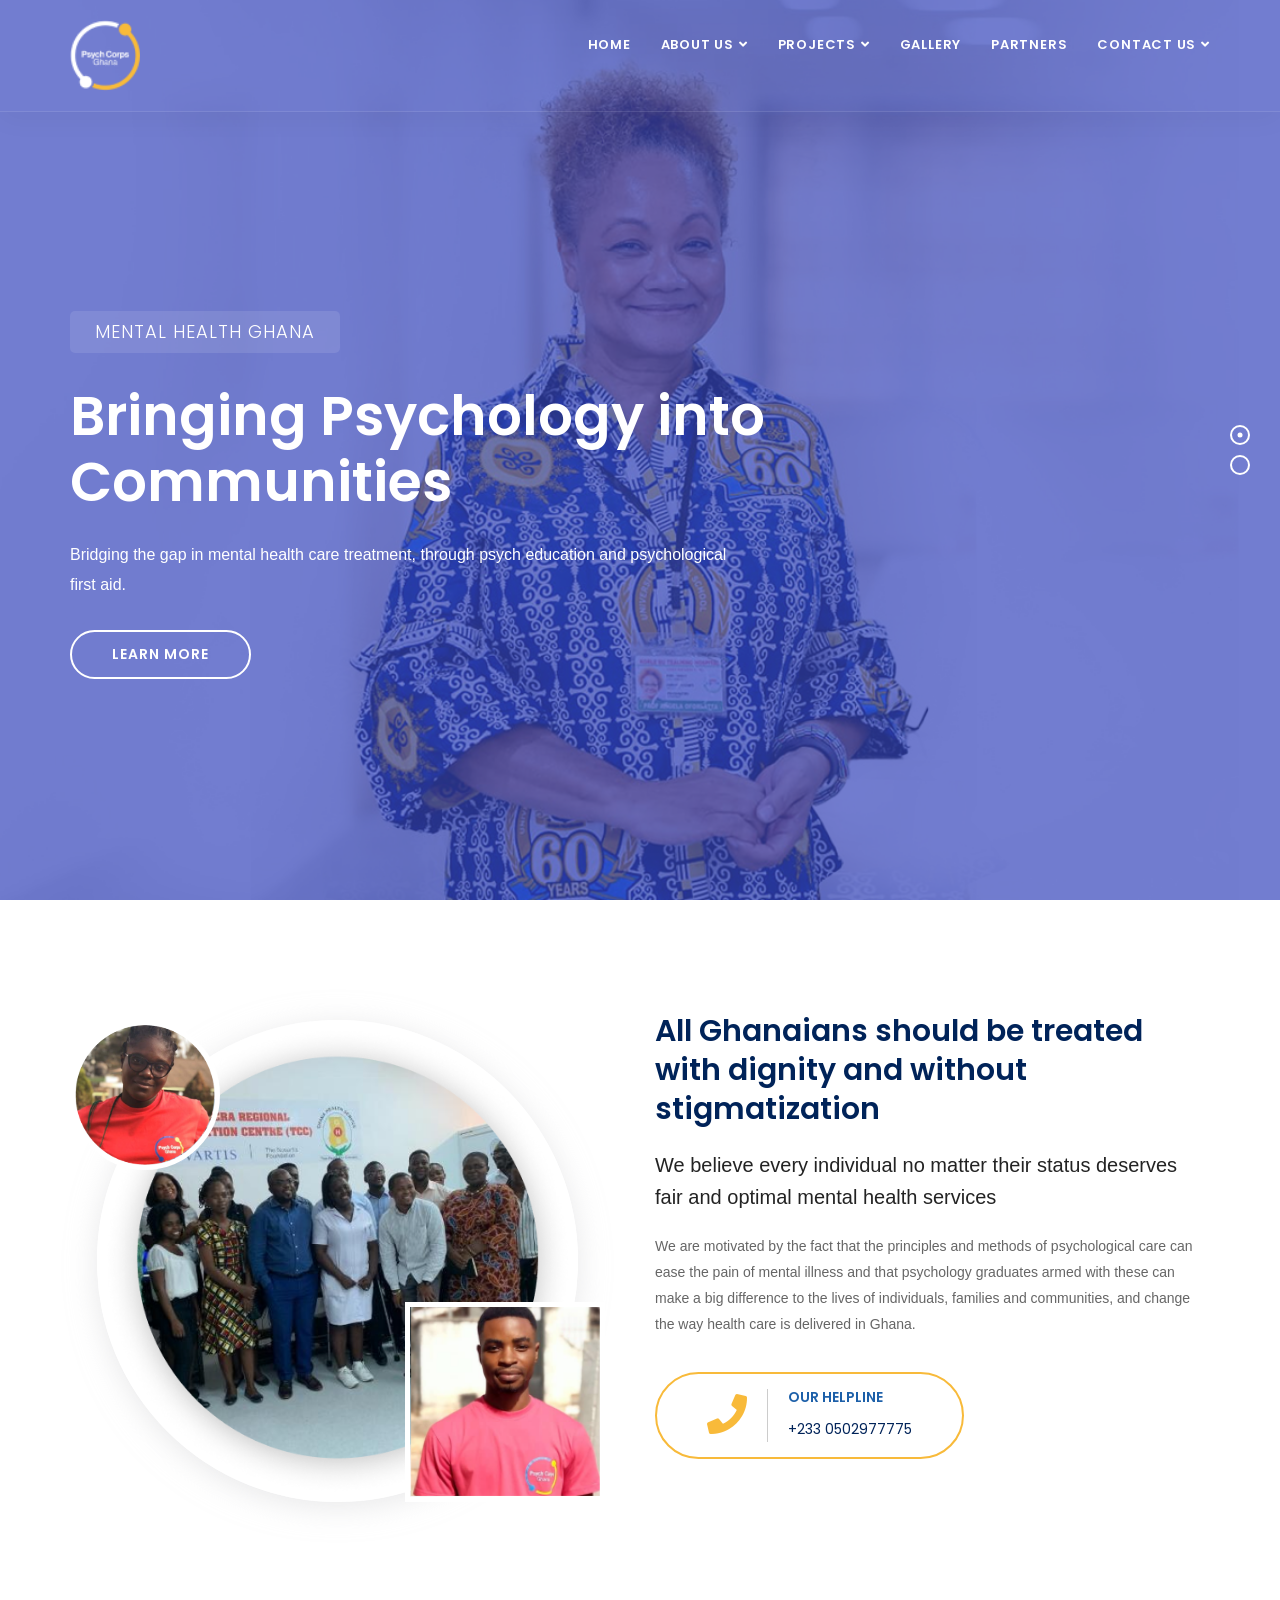
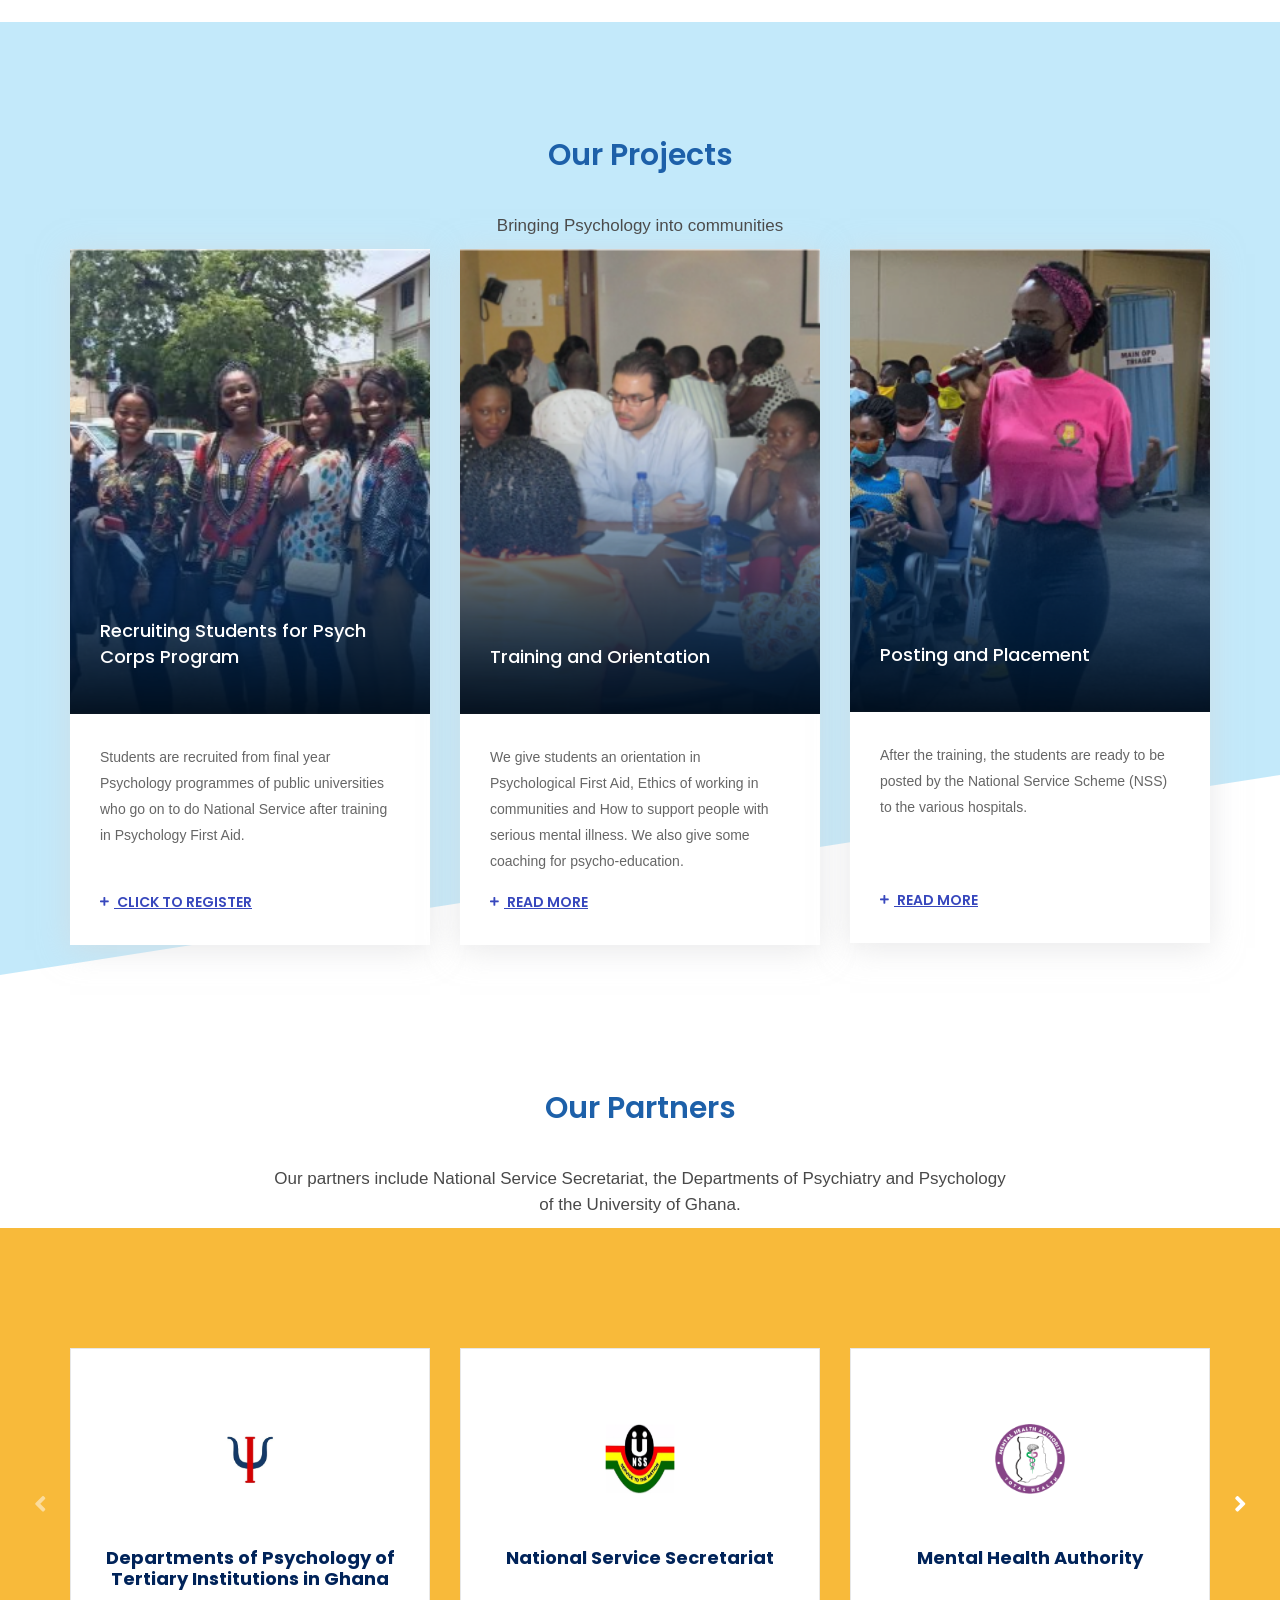
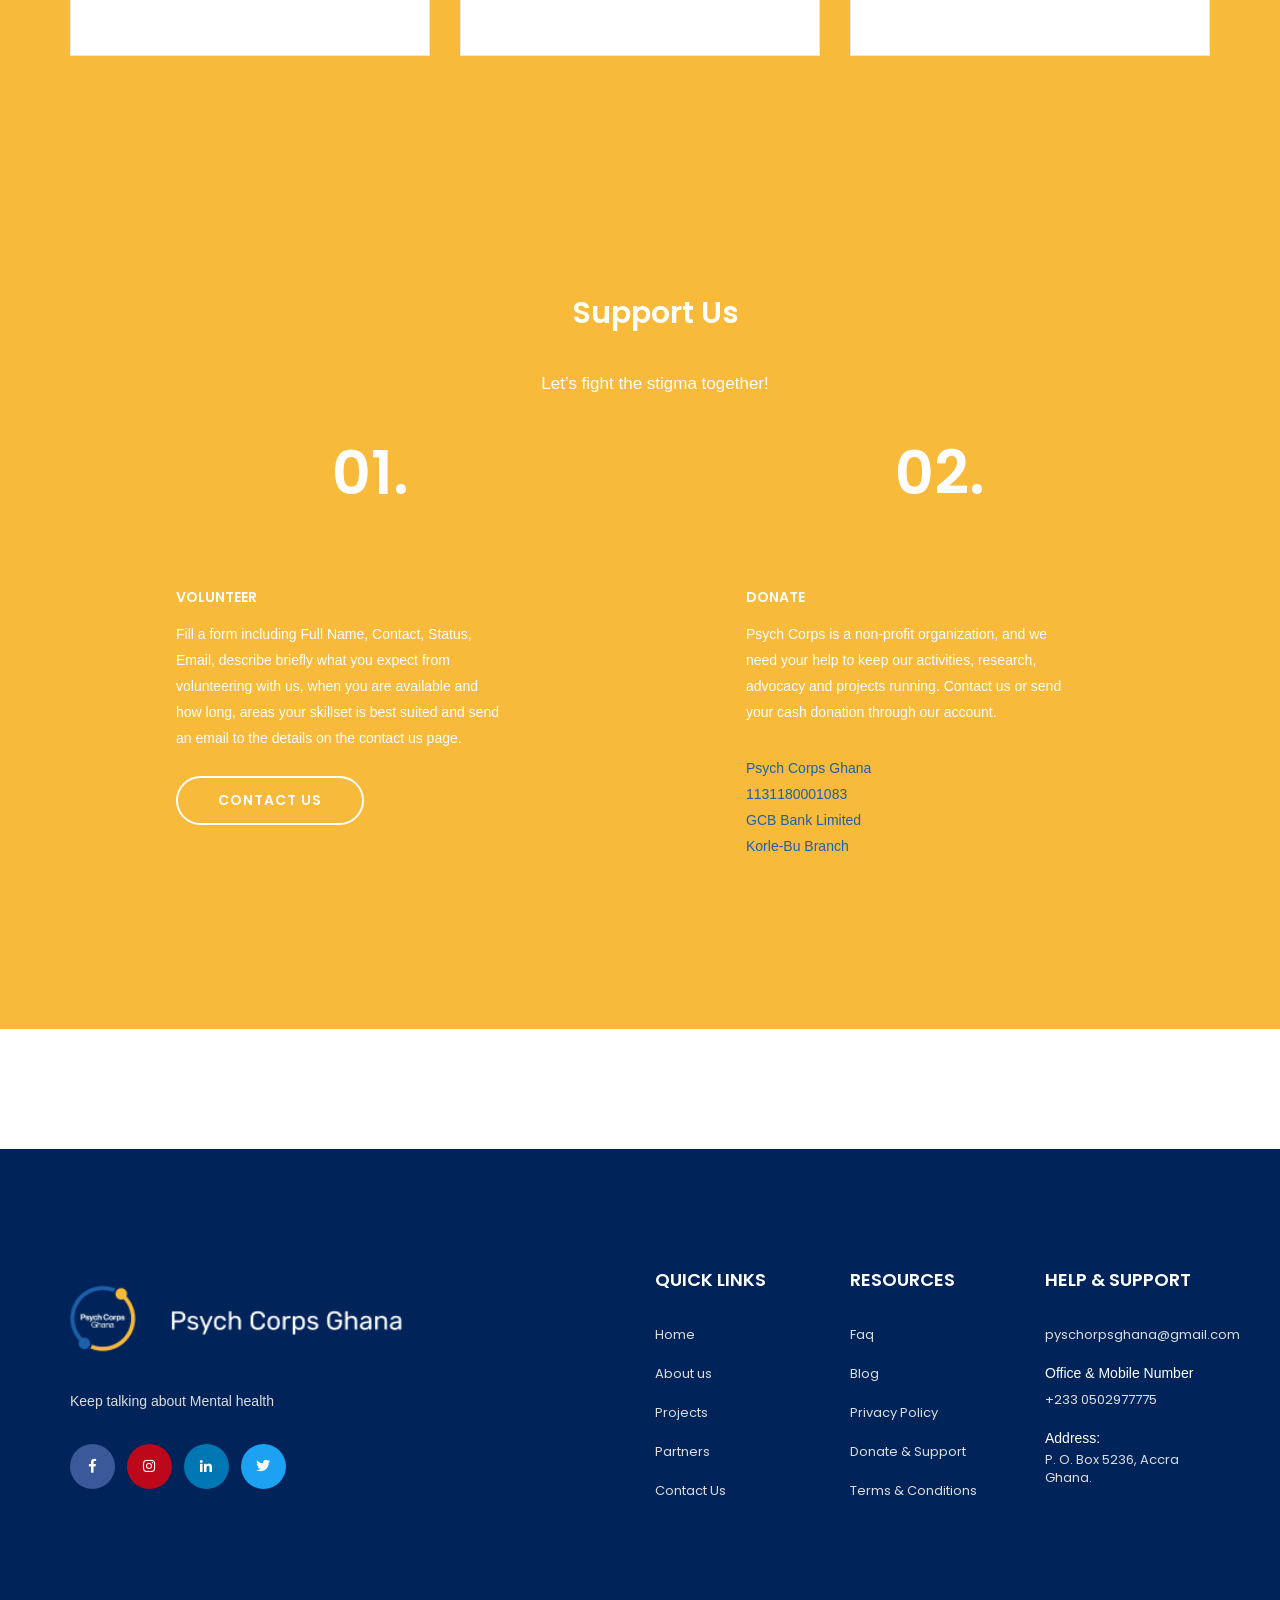
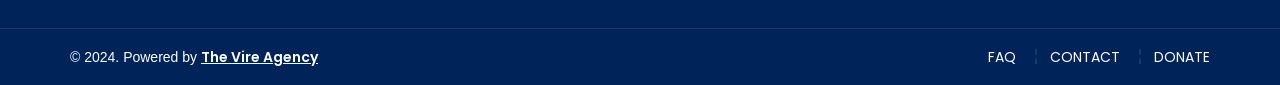
==== commit 272e4490: "source updated" ====
--- a/phychorps-ghana/source/index.html
+++ b/phychorps-ghana/source/index.html
@@ -145,7 +145,7 @@
                                             <h4 data-animation="animated fadeInDown">Mental Health Ghana</h4>
                                             <h2 data-animation="animated fadeInLeft">Bringing Psychology into Communities</h2>
                                             <p data-animation="animated slideInUp">
-                                            Bridging the gap in mental health care treatment, through psych education and more.
+                                            Bridging the gap in mental health care treatment, through psych education and psychological first aid.
                                             </p>
                                             <a  data-animation="animated fadeInDown" class="btn circle btn-light border btn-md" href="about.html">Learn More</a>
                                         </div>
@@ -166,7 +166,7 @@
                                             <h4 data-animation="animated fadeInDown">Advice and information</h4>
                                             <h2 data-animation="animated fadeInLeft">Keep Talking About Mental Health</h2>
                                             <p data-animation="animated slideInUp">
-                                            Bridging the gap in mental health care treatment, through psych education and more.
+                                            Bridging the gap in mental health care treatment, through psych education and psychological first aid .
                                             </p>
                                             <a  data-animation="animated fadeInDown" class="btn circle btn-light border btn-md" href="about.html">Learn More</a>
                                         </div>
@@ -199,9 +199,9 @@
                                         </div>
                                         <div class="center">
                                             <img src="assets/images/img9.png" alt="Thumb">
-                                            <a href="https://www.youtube.com/watch?v=5DGwOJXSxqg" class="popup-youtube light video-play-button video-inline">
+                                            <!-- <a href="https://www.youtube.com/watch?v=RgtvyY5E7EY&t" class="popup-youtube light video-play-button video-inline">
                                                 <i class="fa fa-play"></i>
-                                            </a>
+                                            </a> -->
                                         </div>
                                         <div class="bottom">
                                             <img src="assets/images/img4.png" alt="Thumb">
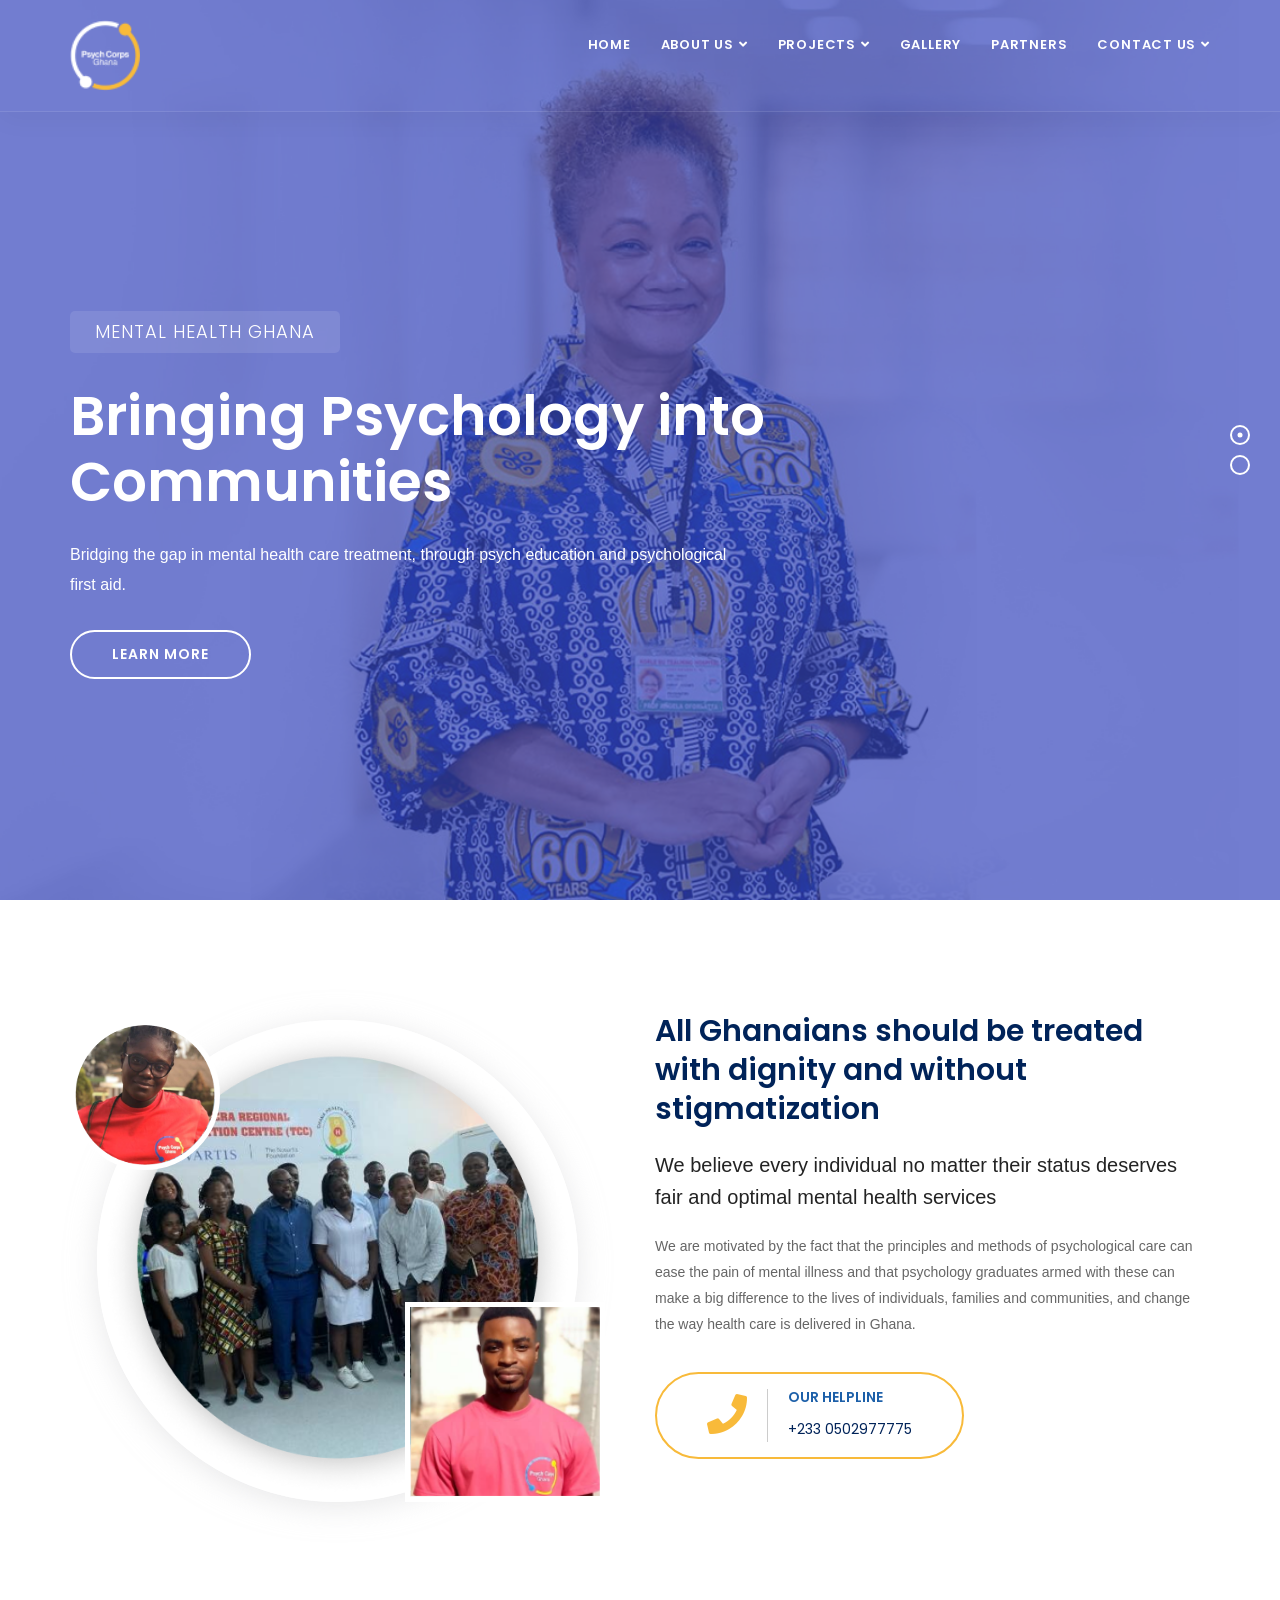
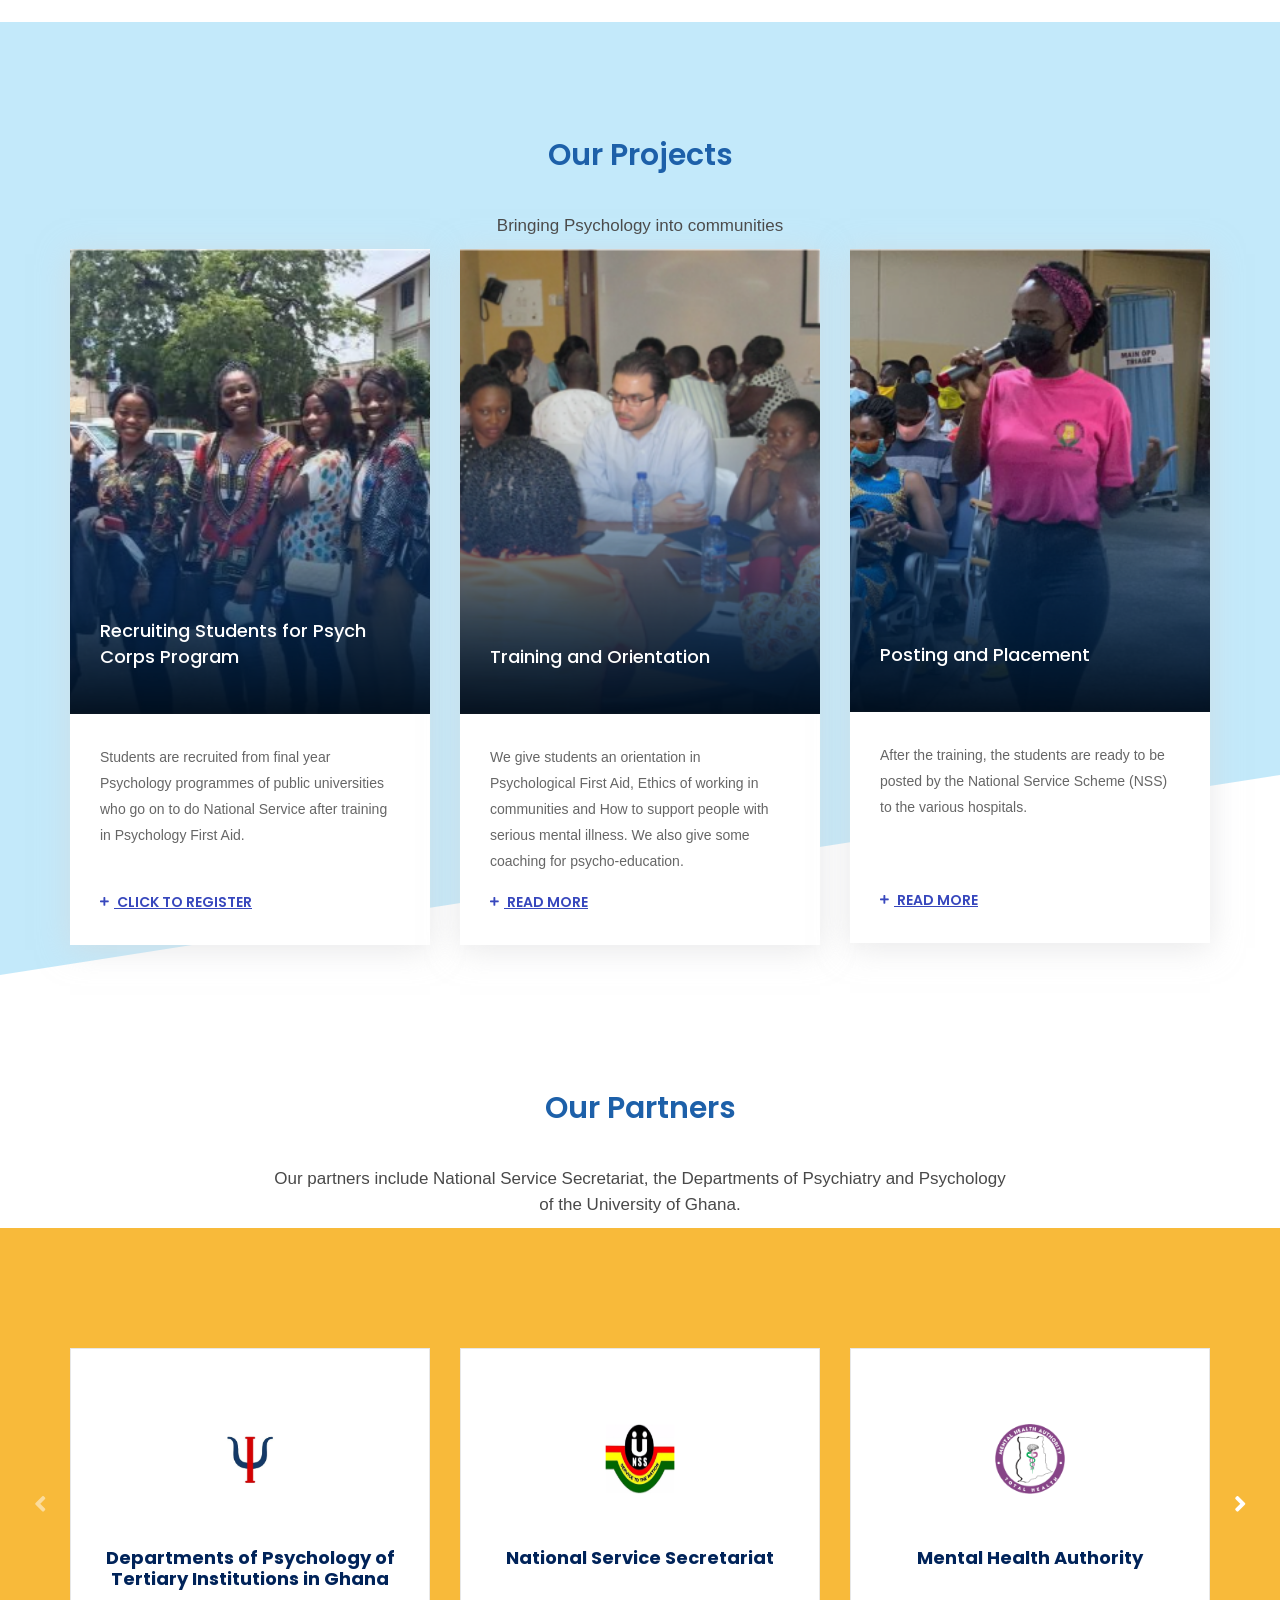
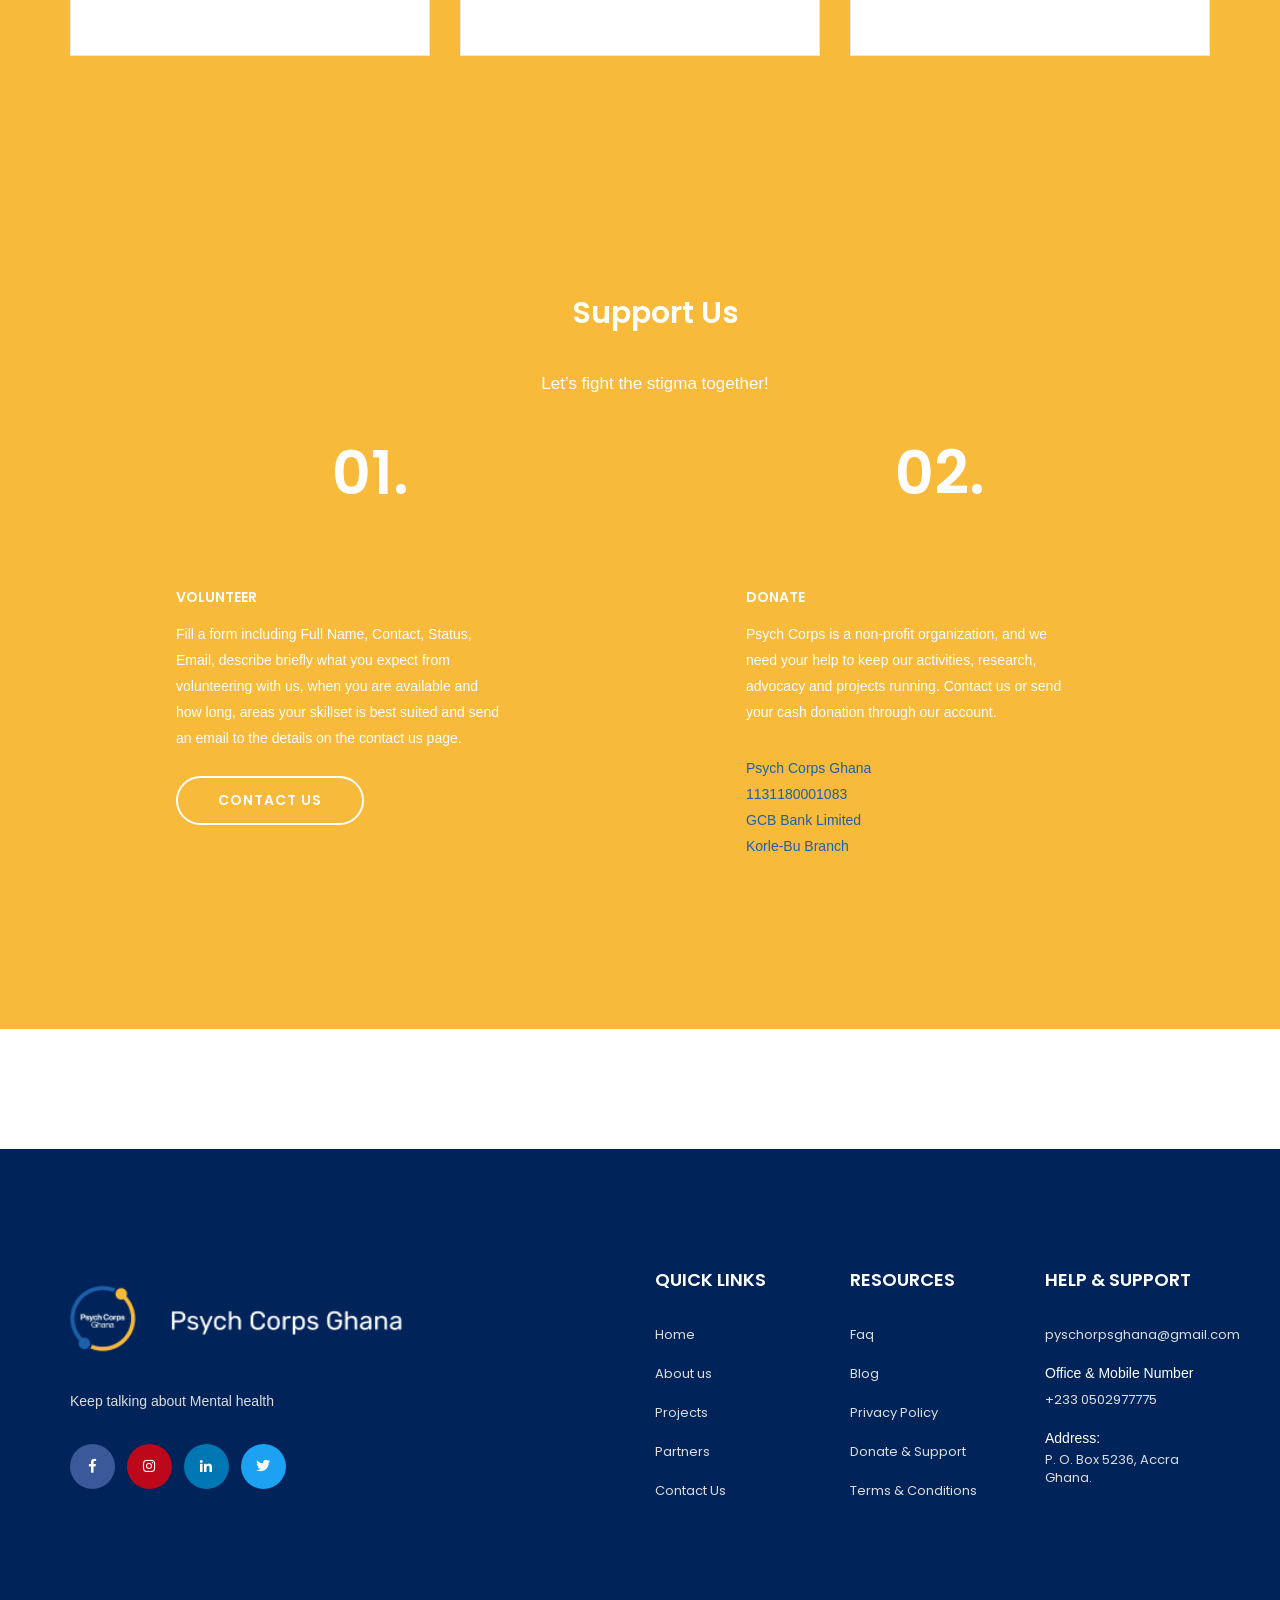
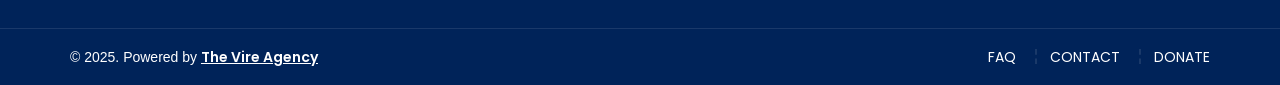
==== commit 1929dcbc: "source updated" ====
--- a/phychorps-ghana/source/index.html
+++ b/phychorps-ghana/source/index.html
@@ -590,7 +590,7 @@
             <div class="container">
                 <div class="row">
                     <div class="col-md-6">
-                        <p>&copy; 2024. Powered by <a href="https://www.vire.agency/">The Vire Agency</a></p>
+                        <p>&copy; 2025. Powered by <a href="https://www.vire.agency/">The Vire Agency</a></p>
                     </div>
                     <div class="col-md-6 text-right link">
                         <ul>
